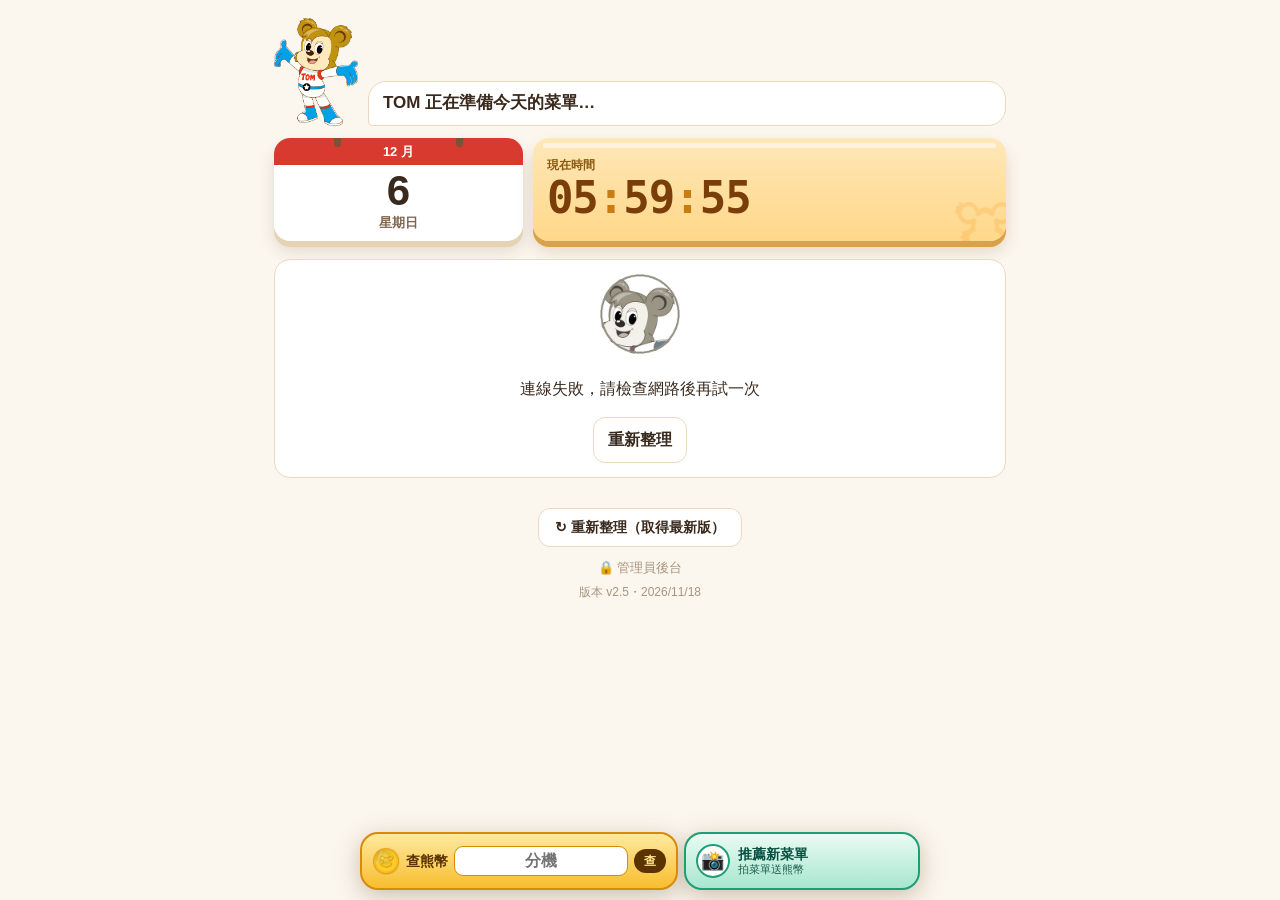
==== index.html @ 6e5956b2 "v2.5 熊幣樂園改版：升級預覽、今日任務卡、等級收藏 Co-Authored-By: Claude Opus 5.5 <noreply@anthropic.com> Claude-Session: " ====
<!DOCTYPE html>
<html lang="zh-Hant">
<head>
<meta charset="utf-8">
<meta name="viewport" content="width=device-width,initial-scale=1">
<title>今日午餐｜一起揪團</title>
<meta property="og:title" content="今日午餐開團囉！一起湊低消">
<meta property="og:description" content="點進來看菜單、點餐，看看今天能不能成團">
<meta property="og:image" content="https://jasonchen122.github.io/lunch-order/og-tom.png">
<meta property="og:image:width" content="1200">
<meta property="og:image:height" content="630">
<meta property="og:type" content="website">
<link rel="icon" href="icon-32.png" sizes="32x32">
<link rel="apple-touch-icon" href="icon-180.png">
<link rel="manifest" href="manifest.json">
<meta name="theme-color" content="#FBF6EE">
<meta name="apple-mobile-web-app-capable" content="yes">
<meta name="apple-mobile-web-app-title" content="今日午餐">
<link rel="stylesheet" href="common.css">
<style>
.hello{display:flex;gap:10px;align-items:flex-end;margin:4px 0 12px}
.hello img{width:84px;flex:none;animation:bob 2.6s ease-in-out infinite;transform-origin:50% 100%}
.hello img.wave{animation:wave 1.6s ease-in-out infinite}
@keyframes bob{50%{transform:translateY(-5px) rotate(-3deg)}}
@keyframes wave{25%{transform:rotate(-6deg)}75%{transform:rotate(6deg)}}
.bub{background:#fff;border:1.5px solid var(--line);border-radius:18px 18px 18px 4px;padding:10px 14px;flex:1;position:relative;animation:fadeup .5s both}
.bub b{display:block;font-size:17px;line-height:1.35}.bub span{font-size:13px;color:var(--sub)}
.dt{display:grid;grid-template-columns:34% minmax(0,1fr);gap:10px;margin:2px 0 18px}
.cal{background:#fff;border-radius:16px;overflow:hidden;box-shadow:0 6px 0 #E6D3B5,0 10px 16px rgba(80,50,0,.14);text-align:center}
.cal .hd{background:#D93A30;color:#fff;font-weight:900;font-size:13px;padding:4px 0;position:relative}
.cal .hd:before,.cal .hd:after{content:"";position:absolute;top:-4px;width:7px;height:13px;border-radius:4px;background:#7A5236}.cal .hd:before{left:24%}.cal .hd:after{right:24%}
.cal .d{font-size:42px;font-weight:900;line-height:1.05;padding-top:4px}.cal .w{font-size:13px;color:var(--sub);font-weight:800;padding-bottom:8px}
.clk{min-width:0;border-radius:16px;background:linear-gradient(180deg,#FFE7B8,#FFD889);box-shadow:0 6px 0 #D9A24A,0 10px 16px rgba(120,70,0,.18);display:flex;flex-direction:column;justify-content:center;padding:8px 14px;position:relative;overflow:hidden}
.clk:before{content:"";position:absolute;left:10px;right:10px;top:5px;height:5px;border-radius:5px;background:rgba(255,255,255,.55)}
.clk .lb{font-size:12px;font-weight:900;color:#8A5A12;display:flex;justify-content:space-between;gap:6px;white-space:nowrap}
.clk .t{font-family:ui-monospace,"SF Mono",Menlo,Consolas,monospace;font-weight:900;color:#7A3E0A;font-size:clamp(30px,9vw,44px);letter-spacing:-1px;white-space:nowrap;line-height:1.1;font-variant-numeric:tabular-nums;position:relative}
.clk .t .c{animation:cblink 1s steps(1) infinite;color:#C97C10}@keyframes cblink{50%{opacity:.25}}
.clk .bear{position:absolute;right:-10px;bottom:-12px;width:62px;opacity:.16}
.k-bento{--c1:var(--b1);--c2:var(--b2);--c3:var(--b3);--c4:var(--b4)}
.k-drink{--c1:var(--d1);--c2:var(--d2);--c3:var(--d3);--c4:var(--d4)}
.k-other{--c1:var(--o1);--c2:var(--o2);--c3:var(--o3);--c4:var(--o4)}
.gcard{display:flex;gap:12px;align-items:center;padding:12px 14px;border:2px solid var(--line);border-radius:var(--r);background:#fff;margin-bottom:10px;cursor:pointer;transition:transform .15s,border-color .2s}
.gcard:active{transform:scale(.98)}
.gcard.sel{border-color:var(--c2);box-shadow:0 0 0 4px var(--c1)}
.gcard .ic{width:46px;height:46px;border-radius:14px;background:var(--c1);display:flex;align-items:center;justify-content:center;font-size:24px;flex:none;overflow:hidden}
.gcard .ic img{width:100%;height:100%;object-fit:cover}
.gcard .t{flex:1}.gcard .t b{display:block;font-size:17px;line-height:1.3}.gcard .t span{font-size:13px;color:var(--sub)}
.gcard .go{font-size:14px;font-weight:800;color:var(--c4);white-space:nowrap}
.mini{height:7px;border-radius:4px;background:#F1E9DC;margin-top:6px;overflow:hidden}.mini i{display:block;height:100%;border-radius:4px;background:var(--c2);transition:width .8s}
.st-badge{font-size:11px;font-weight:800;padding:2px 8px;border-radius:999px;margin-left:4px;vertical-align:2px}
.dhead{background:var(--c1);padding:14px;display:flex;gap:10px;align-items:flex-start}
.dhead .kind{font-weight:800;color:var(--c4);font-size:13px;background:#fff;border-radius:999px;padding:3px 10px;display:inline-block;margin-bottom:4px}
.dhead h2{margin:0;font-size:24px;line-height:1.25;color:var(--c4)}
.dhead p{margin:4px 0 0;font-size:14px;color:var(--c3)}
.dmbtn{background:var(--c2);border-color:var(--c2);color:#fff;white-space:nowrap}
.thumbs{display:flex;gap:8px;overflow-x:auto;padding:12px 14px 0}
.thumbs img{height:86px;border-radius:10px;border:1px solid var(--line);cursor:zoom-in;flex:none}
.nums{display:grid;grid-template-columns:repeat(2,minmax(0,1fr));gap:10px}
.nb{border-radius:14px;padding:10px 12px;background:var(--bg)}
.nb small{font-size:13px;color:var(--sub);font-weight:700}
.nb b{display:block;font-size:28px;line-height:1.2;font-variant-numeric:tabular-nums}
.nb b em{font-style:normal;font-size:14px;color:var(--sub)}
.warn{color:var(--no2);animation:blink 1s infinite}@keyframes blink{50%{opacity:.45}}
.track{position:relative;height:20px;border-radius:10px;background:#F1E9DC;margin:56px 4px 10px}
.track .fill{height:100%;border-radius:10px;background:var(--c2);width:0;transition:width 1s cubic-bezier(.3,1.3,.5,1),background .5s}
.track .run{position:absolute;top:-54px;width:50px;height:50px;transform:translateX(-50%);transition:left 1s cubic-bezier(.3,1.3,.5,1);left:0}
.track .run.hop{animation:hop .4s 3}@keyframes hop{50%{top:-66px}}
.track .goal{position:absolute;right:-8px;top:-34px;font-size:28px;animation:bob 2s infinite}
.track .flag{position:absolute;top:24px;font-size:11px;color:var(--mute);transform:translateX(-50%);font-weight:800}
.say{border-radius:14px;padding:11px 12px;font-weight:800;font-size:16px;text-align:center;background:var(--c1);color:var(--c4);margin-top:22px}
.say.ok{background:var(--ok1);color:var(--ok4)}
.result{text-align:center;padding:16px 12px 6px;border-radius:16px;margin-top:6px;position:relative;overflow:hidden}
.result.ok{background:var(--ok1)}.result.no{background:#F3EFE8}
.result img.big{width:150px;animation:jump 1s ease-in-out infinite}
@keyframes jump{0%,100%{transform:translateY(0)}40%{transform:translateY(-16px) scale(1.04)}}
.result img.sad{width:110px;animation:sway 3s ease-in-out infinite}
@keyframes sway{50%{transform:rotate(-7deg) translateY(4px)}}
.result h3{margin:8px 0 2px;font-size:21px}.result p{margin:0 0 10px;color:var(--sub);font-size:14px}
.pp{display:flex;justify-content:center;gap:8px;flex-wrap:wrap;margin-bottom:10px}
.pp span{background:#fff;border-radius:999px;padding:4px 10px;font-size:13px;font-weight:700}
.linkbtn{display:block;text-align:center;background:var(--c2);color:#fff;border-radius:14px;padding:15px;font-size:19px;font-weight:800;text-decoration:none;margin:12px 0 10px;animation:glow 2s infinite}
@keyframes glow{50%{box-shadow:0 0 0 6px var(--c1)}}
.markbtn{width:100%;font-size:16px;border-color:var(--c2);color:var(--c4)}
.markbtn.on{background:var(--c2);color:#fff}
.sec-t{font-size:16px;font-weight:800;margin:0 0 10px;display:flex;align-items:center;gap:8px}
.cartrow{border:1.5px solid var(--line);border-radius:14px;padding:10px;margin-bottom:8px;animation:fadeup .3s both}
.cr1{display:grid;grid-template-columns:minmax(0,1fr) 96px;gap:8px;margin-bottom:8px}
.cr2{display:grid;grid-template-columns:118px minmax(0,1fr) 36px;gap:8px;align-items:center}
.cr3{display:grid;grid-template-columns:repeat(2,minmax(0,1fr));gap:8px;margin-top:8px}
.cartrow input,.cartrow select{padding:8px 10px;font-size:16px}
.step{display:flex;align-items:center;border:1.5px solid var(--line);border-radius:12px;overflow:hidden;background:#fff;height:40px}
.step button{border:none;border-radius:0;width:38px;height:100%;font-size:20px;padding:0;background:var(--bg)}
.step b{flex:1;text-align:center;font-size:18px}
.rm{border:none;background:var(--no1);color:var(--no2);width:36px;height:36px;padding:0;border-radius:10px}
.proxy{display:flex;align-items:center;gap:8px;font-size:14px;font-weight:700;color:var(--sub);background:var(--bg);border-radius:12px;padding:8px 12px;margin-bottom:12px;cursor:pointer}
.proxy input{width:20px;height:20px;flex:none}.proxy.on{background:var(--info1);color:var(--info4)}
.addrow{width:100%;border:2px dashed var(--c2);color:var(--c4);background:var(--c1);margin:2px 0 10px}
.quick{margin-bottom:10px}.quick span.l{font-size:13px;color:var(--sub);font-weight:700;margin-right:4px}
.total{display:flex;justify-content:space-between;align-items:center;background:var(--c1);color:var(--c4);border-radius:14px;padding:10px 14px;margin-bottom:12px}
.total b{font-size:30px}
.send{width:100%;font-size:19px;padding:15px;border:none;color:#fff;background:var(--c2)}
.closednote{padding:20px 14px;text-align:center;font-weight:700;color:var(--sub)}
.people .chip.me{border-color:var(--c2);background:var(--c1)}
.people .chip.me.on{background:var(--ink);border-color:var(--ink);color:#fff}.people .chip.me.on small{color:#E8DCC8}
.people .chip .pd{color:var(--ok2);font-weight:900}
.pview{background:var(--bg);border-radius:14px;padding:12px 14px;margin-top:6px;animation:fadeup .25s both}
.pview .ln{display:flex;justify-content:space-between;gap:10px;padding:3px 0}
.pview .ln span:first-child{flex:1}
.paybar{display:flex;justify-content:space-between;align-items:center;margin-top:10px;padding:10px 12px;border-radius:12px;font-weight:800}
.paybar.paid{background:var(--ok1);color:var(--ok4)}.paybar.unpaid{background:var(--info1);color:var(--info4)}
.paybar b{font-size:22px}
.stamp{display:inline-block;border:2.5px solid var(--ok2);color:var(--ok2);font-weight:900;border-radius:8px;padding:0 8px;transform:rotate(-8deg);margin-right:8px;animation:stampin .5s cubic-bezier(.3,1.6,.5,1)}
@keyframes stampin{0%{transform:scale(2.2) rotate(-8deg);opacity:0}}
.recap{background:var(--ok1);border-color:#C0DD97}
.recap .l{font-size:13px;color:var(--ok4);font-weight:800}.recap b{display:block;font-size:19px;margin:4px 0}.recap span{font-size:14px;color:#3B6D11}
.vote{display:grid;grid-template-columns:repeat(2,minmax(0,1fr));gap:8px}
.vote div{border:1.5px solid var(--line);border-radius:12px;padding:10px 12px;font-size:15px;font-weight:700;cursor:pointer;background:#fff;position:relative;overflow:hidden}
.vote div i{position:absolute;left:0;top:0;bottom:0;background:var(--b1);transition:width .8s}
.vote div span{position:relative}.vote div.me{border-color:var(--b2)}
.result.bell{background:linear-gradient(160deg,#FFE7B8,#FFF6E6);border:2px solid #F4C778}
.result.bell h3{color:var(--b4)}.result.bell p{color:#8A5A12}
.result img.serve{animation:serve 1.4s ease-in-out infinite;transform-origin:50% 100%}
@keyframes serve{0%,100%{transform:rotate(-3deg)}50%{transform:rotate(3deg) translateY(-8px)}}
.ringb{display:inline-block;animation:ringb .5s ease-in-out infinite alternate}@keyframes ringb{from{transform:rotate(-18deg)}to{transform:rotate(18deg)}}
.eprog{display:flex;align-items:center;gap:10px;margin:6px 4px 10px}.ebar{flex:1;height:14px;border-radius:7px;background:#F1E6D2;overflow:hidden}.ebar i{display:block;height:100%;background:var(--ok2);border-radius:7px;transition:width .6s}
.eprog b{font-size:18px;white-space:nowrap}
.board{display:grid;grid-template-columns:repeat(auto-fill,minmax(88px,1fr));gap:8px}
.tk{border-radius:14px;padding:8px 6px;text-align:center;border:2px solid #F4C778;background:var(--b1);transition:.3s;cursor:pointer}
.tk b{display:block;font-size:20px}.tk b i{font-style:normal;font-size:14px}.tk small{display:block;font-size:12px;color:var(--sub);white-space:nowrap;overflow:hidden;text-overflow:ellipsis}
.tk span{font-size:12px;font-weight:800;color:var(--b4)}
.tk.wait{animation:wiggle 2.4s ease-in-out infinite}@keyframes wiggle{0%,90%,100%{transform:none}93%{transform:rotate(-4deg)}96%{transform:rotate(4deg)}}
.tk.got{border-color:#C0DD97;background:var(--ok1)}.tk.got span{color:var(--ok4)}
.tk.me{box-shadow:0 0 0 3px var(--b2)}.tk.sel{outline:3px solid var(--ink)}
.nudge{margin-top:12px;background:var(--no1);color:var(--no4);border-radius:12px;padding:10px 12px;font-weight:800;font-size:15px}.nudge.ok{background:var(--ok1);color:var(--ok4)}
.mybar{display:flex;gap:10px;align-items:center;background:var(--info1);color:var(--info4);border-radius:14px;padding:10px 12px;font-weight:800;margin-top:12px}.mybar img{width:40px}.mybar.got{background:var(--ok1);color:var(--ok4)}
.people .chip{position:relative}
.people .chip.lv1{border-color:#C98A54;background:#FFF4EA}
.people .chip.lv2{border-color:#9AA5B1;background:linear-gradient(120deg,#F4F6F8,#fff 40%,#E6EAEE)}
.people .chip.lv3{border-color:#E0A10E;background:linear-gradient(120deg,#FFF6D6,#fff 45%,#FFE9A8);animation:lvglow 1.8s ease-in-out infinite}
@keyframes lvglow{0%,100%{box-shadow:0 0 0 2px #FFE38A}50%{box-shadow:0 0 0 2px #FFE38A,0 0 14px rgba(244,180,26,.8)}}
.people .chip.lv4{border:2px solid transparent;background:linear-gradient(#fff,#fff) padding-box,linear-gradient(90deg,#FF5E7E,#FFB020,#4CD964,#2E9BE0,#B36BFF,#FF5E7E) border-box;background-size:auto,300% 100%;animation:rainbow 3s linear infinite}
@keyframes rainbow{to{background-position:0 0,300% 0}}
.people .chip.lv4:before{content:"👑";position:absolute;top:-12px;left:6px;font-size:13px;transform:rotate(-15deg)}
.people .chip.on{background:var(--ink)!important;border-color:var(--ink)!important;color:#fff}
.tk.tlv1{box-shadow:0 0 0 2px #E8B98C}.tk.tlv2{box-shadow:0 0 0 2px #C9D1D9}.tk.tlv3{box-shadow:0 0 0 2px #FFD54A,0 0 10px rgba(244,180,26,.6)}.tk.tlv4{box-shadow:0 0 0 2px #B36BFF,0 0 10px rgba(179,107,255,.5)}
.tk.tlv4 b:after{content:" 👑";font-size:12px}
.coinbar{position:fixed;left:50%;bottom:10px;transform:translateX(-50%);width:min(560px,calc(100% - 20px));display:grid;grid-template-columns:1.25fr 1fr;gap:6px;z-index:40;transition:transform .3s,opacity .3s;filter:drop-shadow(0 6px 12px rgba(80,50,0,.28))}
.coinbar.unk{grid-template-columns:1.35fr 1fr}
.coinbar.unk .cbc input{width:52px;flex:1}
.coinbar.hidebar{transform:translate(-50%,140%);opacity:0}
.cbb{position:relative;display:flex;align-items:center;gap:8px;border-radius:18px;padding:8px 10px;border:2px solid;min-height:58px;line-height:1.2;cursor:pointer;min-width:0}
.cbb b{display:block;font-size:14px;white-space:nowrap;overflow:hidden;text-overflow:ellipsis}.cbb small{display:block;font-size:11px;opacity:.9;white-space:nowrap;overflow:hidden;text-overflow:ellipsis}
.cbb>div{min-width:0}
.cbc{background:linear-gradient(180deg,#FFE9A0,#F7BE2E);border-color:#D98A0A;color:#5A3300}
.cbc .c{width:30px;height:30px;flex:none;animation:cspin 3s linear infinite}@keyframes cspin{50%{transform:rotateY(180deg)}}
.cbc input{flex:1;width:auto;min-width:0;border:1.5px solid #D98A0A;border-radius:9px;padding:4px 6px;font-weight:800;text-align:center;font-size:16px;background:#fff}
.cbc .go{background:#5A3300;color:#FFE38A;border:none;border-radius:999px;padding:5px 10px;font-weight:900;font-size:12px;white-space:nowrap}
.cbr{background:linear-gradient(180deg,#EAFBF4,#A8E6CF);border-color:#1D9E75;color:#085041}
.cbr .ic{width:34px;height:34px;border-radius:50%;flex:none;display:flex;align-items:center;justify-content:center;font-size:19px;background:#fff;box-shadow:inset 0 0 0 2px #1D9E75}
.cbr .ic span{animation:wig 2.6s ease-in-out infinite;display:inline-block}@keyframes wig{0%,84%,100%{transform:none}90%{transform:rotate(-12deg) scale(1.12)}95%{transform:rotate(8deg)}}
.coinbar .lvt{display:inline-block;font-size:10px;font-weight:900;background:#fff;color:#BA7517;border-radius:999px;padding:0 6px;margin-left:3px;vertical-align:1px}
.coinbar .plus{position:absolute;left:14px;top:-32px;background:#fff;border:2px solid #F4C778;border-radius:999px;padding:2px 10px;font-weight:900;color:#BA7517;animation:crise 2.2s ease-in-out forwards}
@keyframes crise{0%{opacity:0;transform:translateY(10px)}20%,75%{opacity:1;transform:none}100%{opacity:0;transform:translateY(-8px)}}
.cpop{position:fixed;left:50%;top:40%;transform:translate(-50%,-50%);background:#fff;border:2px solid #F4C778;border-radius:22px;padding:16px 22px;text-align:center;box-shadow:0 10px 30px rgba(58,42,30,.25);z-index:90;animation:cpop 2.4s ease forwards;pointer-events:none;width:250px}
.cpop img{width:70px;animation:cspin 1s linear infinite}
.cpop .lvup{width:190px;max-width:100%;animation:lvpop .9s cubic-bezier(.3,1.6,.5,1) both;display:block;margin:0 auto 6px}
.cpop.up{width:280px;background:#2A2340;border-color:#6B5BD6}.cpop.up b{color:#FFD54A}.cpop.up span{color:#E9E4FF}
@keyframes lvpop{0%{transform:scale(.2) rotate(-8deg);opacity:0}60%{transform:scale(1.15) rotate(2deg);opacity:1}100%{transform:scale(1) rotate(-2deg)}}
/* 大家最愛／我上次吃什麼 */
.throw{display:flex;gap:10px;padding:12px 14px 0;align-items:stretch}
.throw .thumbs{padding:0;flex:0 1 auto;max-width:42%}
.fav{flex:1;background:linear-gradient(160deg,#FFF6D6,#FFE7B8);border:2px solid #F4C778;border-radius:14px;padding:7px 9px 0;cursor:pointer;display:flex;flex-direction:column;min-height:86px}
.fav .t{font-size:12px;font-weight:900;color:#8A5A12;display:flex;justify-content:space-between}
.pod{display:flex;align-items:flex-end;gap:5px;margin-top:auto}
.pd{flex:1;text-align:center;min-width:0}
.pd .nm{font-size:12px;font-weight:800;line-height:1.2;overflow:hidden;display:-webkit-box;-webkit-line-clamp:2;-webkit-box-orient:vertical;margin-bottom:2px;word-break:break-all}
.pd .bl{border-radius:8px 8px 0 0;color:#fff;font-weight:900;font-size:13px;display:flex;align-items:center;justify-content:center;flex-direction:column;line-height:1.05}
.pd .bl small{font-size:10px;font-weight:700;opacity:.95}
.pd.g1 .bl{height:40px;background:linear-gradient(180deg,#FFD54A,#E0A10E)}.pd.g2 .bl{height:30px;background:linear-gradient(180deg,#D7DEE5,#9AA5B1)}.pd.g3 .bl{height:22px;background:linear-gradient(180deg,#E8B98C,#C98A54)}
.pd.g1 .nm:before{content:"👑 ";}
.fav.new{background:linear-gradient(160deg,#EAFBF4,#C9F0DF);border-color:#9FE1CB;flex-direction:row;align-items:center;gap:8px;padding:8px 10px;cursor:default}
.fav.new img{width:44px;flex:none}.fav.new b{display:block;color:#085041;font-size:14px}.fav.new span{font-size:12px;color:#0F6E56}
.lastbtn{margin-left:auto;background:linear-gradient(180deg,#FFF1DA,#FFD889);border:2px solid #D9A24A;color:#633806;border-radius:999px;padding:5px 11px;font-size:13px;font-weight:800;box-shadow:0 3px 0 #D9A24A;white-space:nowrap}
.lastbtn:active{transform:translateY(2px);box-shadow:0 1px 0 #D9A24A}
.hh{display:flex;gap:10px;align-items:center;margin-bottom:10px}.hh img{width:52px;flex:none}.hh b{font-size:18px;display:block}.hh span{font-size:12px;color:var(--sub)}
.visit{background:#fff;border:1.5px solid var(--line);border-radius:14px;padding:10px 12px;margin-bottom:8px}
.visit .d{font-size:12px;color:var(--sub);display:flex;justify-content:space-between}
.visit .l{display:flex;justify-content:space-between;gap:8px;padding:2px 0}
.again{width:100%;margin-top:6px;background:#1D9E75;border:0;color:#fff;border-radius:12px;padding:9px;font-weight:800}
.rk{display:flex;align-items:center;gap:10px;background:#fff;border:1.5px solid var(--line);border-radius:14px;padding:8px 10px;margin-bottom:6px}
.rk .n{width:30px;height:30px;border-radius:50%;display:flex;align-items:center;justify-content:center;font-weight:900;color:#fff;flex:none}
.rk .x{flex:1;min-width:0}.rk .x b{display:block}.rk .x span{font-size:12px;color:var(--sub)}
.rk .bar{height:6px;border-radius:3px;background:#F1E6D2;margin-top:3px;overflow:hidden}.rk .bar i{display:block;height:100%;background:#EF9F27}
.hint{font-size:12px;color:var(--sub);text-align:center;margin:6px 0}
.addb{background:#fff;border:1.5px solid var(--line);border-radius:12px;padding:7px 10px;font-weight:800;white-space:nowrap}
.askin{width:100%;font-size:22px;text-align:center;letter-spacing:4px}.cpop b{display:block;font-size:22px;color:#BA7517}.cpop span{font-size:13px;color:var(--sub)}
@keyframes cpop{0%{opacity:0;transform:translate(-50%,-40%) scale(.7)}12%{opacity:1;transform:translate(-50%,-50%) scale(1.06)}20%{transform:translate(-50%,-50%) scale(1)}80%{opacity:1}100%{opacity:0;transform:translate(-50%,-62%)}}
.csheet-bg{position:fixed;inset:0;background:rgba(30,22,15,.45);z-index:80;opacity:0;pointer-events:none;transition:opacity .3s}
.csheet-bg.open{opacity:1;pointer-events:auto}
.csheet{position:fixed;left:50%;bottom:0;transform:translate(-50%,105%);width:min(560px,100%);max-height:88vh;overflow-y:auto;background:var(--bg);border-radius:24px 24px 0 0;z-index:81;padding:14px 14px 24px;transition:transform .38s cubic-bezier(.3,1.2,.5,1)}
.csheet.open{transform:translate(-50%,0)}
.cs-head{text-align:center;position:relative}.cs-head .big{width:96px;animation:cspin 3s linear infinite;filter:drop-shadow(0 6px 6px rgba(120,70,0,.25))}
.cs-head h3{margin:4px 0 0;font-size:22px;color:#633806}
.cs-x{position:absolute;right:0;top:0;border:none;background:#fff;border-radius:50%;width:36px;height:36px;padding:0;font-size:16px}
.cs-card{background:#fff;border:1.5px solid var(--line);border-radius:16px;padding:12px 14px;margin-top:10px}
.cs-bal{display:flex;align-items:center;gap:8px;font-size:32px;font-weight:900;color:#633806}.cs-bal img{width:38px}
.cs-lv{height:12px;border-radius:6px;background:#F1E6D2;overflow:hidden;margin:6px 0 4px}.cs-lv i{display:block;height:100%;background:linear-gradient(90deg,#FFD54A,#F4A91A);transition:width .8s}
.cs-week{display:flex;gap:6px;margin-top:8px}.cs-week div{flex:1;text-align:center;font-size:12px;color:var(--sub)}
.cs-week span{display:block;width:28px;height:28px;margin:0 auto 2px;border-radius:50%;background:#F1E6D2}.cs-week span.on{background:url(img/coin-64.png) center/cover}
.cs-bd{display:grid;grid-template-columns:repeat(2,minmax(0,1fr));gap:4px 10px;font-size:13px;color:var(--sub);margin-top:8px}.cs-bd b{color:var(--ink)}
.cs-tabs{display:flex;gap:6px;margin-bottom:10px}.cs-tabs button{flex:1}.cs-tabs button.on{background:var(--ink);color:#fff;border-color:var(--ink)}
.gold{background:linear-gradient(180deg,#FFD54A,#F4A91A)!important;border-color:#D98A0A!important;color:#5A3300!important}
.machine{width:210px;height:250px;margin:4px auto 8px;position:relative}
.dome{position:absolute;left:15px;top:0;width:180px;height:150px;border-radius:90px 90px 20px 20px;background:radial-gradient(circle at 35% 30%,#fff 0,#E8F6FF 40%,#CBE8FA 100%);border:4px solid #2E9BE0;overflow:hidden}
.dome i{position:absolute;width:34px;height:34px;border-radius:50%;border:2px solid rgba(0,0,0,.08)}
.mbase{position:absolute;left:5px;top:140px;width:200px;height:105px;border-radius:16px;background:#D93A30;border:4px solid #A82820;display:flex;align-items:center;justify-content:center}
.knob{width:54px;height:54px;border-radius:50%;background:#FFD54A;border:4px solid #C98A0A;position:relative;transition:transform .8s}
.knob:after{content:"";position:absolute;left:50%;top:6px;width:8px;height:34px;margin-left:-4px;border-radius:4px;background:#C98A0A}
.mslot{position:absolute;right:16px;bottom:12px;width:44px;height:34px;border-radius:8px;background:#7A1A14}
.shake .dome i{animation:jiggle .2s 5}@keyframes jiggle{50%{transform:translate(3px,-4px) rotate(20deg)}}
.cap{position:absolute;right:14px;top:186px;width:46px;height:46px;border-radius:50%;border:2px solid #E0607A;opacity:0}
.cap.drop{animation:capdrop .9s cubic-bezier(.3,1.5,.5,1) forwards}@keyframes capdrop{0%{opacity:1;transform:translateY(-40px) scale(.5)}100%{opacity:1;transform:none}}
.fortune{background:var(--b1);border:2px dashed var(--b2);border-radius:16px;padding:14px;margin-top:8px;animation:fadeup .4s both;text-align:center}
.fortune b{display:block;font-size:13px;color:#BA7517}.fortune p{margin:4px 0 0;font-size:17px;font-weight:800;color:#633806}
.fortune small{display:block;margin-top:8px;color:var(--sub);font-size:13px}
.whack{display:grid;grid-template-columns:repeat(3,minmax(0,1fr));gap:10px;margin:8px 0}
.hole{aspect-ratio:1;border-radius:50%;background:radial-gradient(ellipse at 50% 80%,#5A3A22 0,#7A5236 55%,#E8D6BC 56%);position:relative;overflow:hidden;cursor:pointer}
.hole img{position:absolute;left:12%;width:76%;bottom:-80%;transition:bottom .15s}
.hole.up img{bottom:6%}.hole.hit img{filter:saturate(.2) brightness(1.2);transform:rotate(-15deg)}
.hole .pt{position:absolute;left:50%;top:10%;transform:translateX(-50%);font-weight:900;color:#D93A30;pointer-events:none;animation:fadeup .5s both}
.hud{display:flex;justify-content:space-between;font-weight:900;font-size:18px}
.cs-head2{display:flex;align-items:center;gap:8px;position:relative}.cs-head2 img{width:34px;animation:cspin 3s linear infinite}.cs-head2 b{font-size:21px;color:#633806;flex:1}.cs-head2 .cs-x{position:static}
.cs-me{text-align:center;background:linear-gradient(180deg,#FFF6D6,#fff)}.cs-me .lvn{font-weight:900;color:#8A5A12}
.cs-me>.chip{font-size:20px;padding:9px 20px;margin:8px 0 4px}
.bal2{display:flex;align-items:center;justify-content:center;gap:6px;font-size:13px;color:var(--sub)}.bal2 b{font-size:30px;color:var(--ink)}.bal2 img{width:30px}
.nextlv{display:grid;grid-template-columns:1fr auto 1fr;gap:6px;align-items:center;text-align:center;margin-top:10px}
.nextlv .box{background:var(--bg);border-radius:14px;padding:10px 4px}.nextlv .box[data-pv]{cursor:pointer}
.nextlv small{display:block;font-size:11px;color:var(--sub);margin-bottom:6px}.nextlv .chip{font-size:14px;padding:5px 11px}
.nextlv .arr{font-size:22px;color:#E0A10E;animation:nudge 1s ease-in-out infinite}@keyframes nudge{50%{transform:translateX(4px)}}
.bar2{height:14px;border-radius:7px;background:#F1E6D2;margin:12px 0 4px;position:relative}.bar2 i{display:block;height:100%;border-radius:7px;background:linear-gradient(90deg,#FFD54A,#E0A10E)}
.bar2 img{position:absolute;top:50%;width:26px;transform:translate(-50%,-50%)}
.bt{font-size:13px;color:var(--sub);text-align:center}.bt b{color:#B07A00}
.ct2{font-weight:900;font-size:15px;margin-bottom:8px;display:flex;align-items:center;gap:6px}.ct2 small{margin-left:auto;font-weight:700;color:var(--sub);font-size:12px}
.tasks{display:grid;grid-template-columns:1fr 1fr;gap:8px}
.tk2{border:1.5px solid var(--line);border-radius:14px;padding:9px 10px;position:relative;background:#fff;cursor:pointer}
.tk2 .ic{font-size:24px;line-height:1}.tk2 b{display:block;font-size:13px;margin-top:4px;line-height:1.3}
.tk2 .pl{position:absolute;right:8px;top:8px;background:#FFD54A;color:#5A3A00;font-weight:900;font-size:12px;border-radius:999px;padding:1px 7px}
.tk2 .st{font-size:11px;font-weight:800;margin-top:4px;color:#B07A00}
.tk2.done{background:#EAF7EF;border-color:#9FD9B8;cursor:default}.tk2.done .st{color:#1D7A55}.tk2.done .pl{background:#1D9E75;color:#fff}
.tk2.wide{grid-column:1/-1;display:flex;gap:10px;align-items:center;cursor:default}.tk2.wide b{margin:0}
.dots{display:flex;gap:4px;margin-top:4px}.dots i{width:16px;height:16px;border-radius:50%;background:#F1E6D2;font-style:normal;font-size:9px;display:flex;align-items:center;justify-content:center;color:var(--sub)}.dots i.on{background:#E0A10E;color:#fff}
.ladder{display:flex;gap:8px;overflow-x:auto;padding:14px 2px 6px;scroll-snap-type:x mandatory}
.lvc{flex:0 0 132px;scroll-snap-align:start;border:1.5px solid var(--line);border-radius:14px;padding:16px 8px 10px;text-align:center;position:relative;background:#fff;cursor:pointer}
.lvc .chip{font-size:13px;padding:4px 10px;margin:0}.lvc b{display:block;font-size:13px;margin-top:8px}.lvc span{font-size:11px;color:var(--sub)}
.lvc.cur{border:2px solid #E0A10E;background:#FFFBEE}.lvc.cur:after{content:"現在";position:absolute;top:-9px;left:50%;transform:translateX(-50%);background:#E0A10E;color:#fff;font-size:11px;font-weight:900;border-radius:999px;padding:1px 8px}
.lvc.lock .chip{filter:grayscale(.85) opacity(.55)}.lvc .lk{position:absolute;right:6px;top:6px;font-size:14px}
.lvc .need{display:inline-block;margin-top:4px;background:#3A2A1E;color:#FFD54A!important;font-size:11px;font-weight:900;border-radius:999px;padding:1px 8px}
.lvprev{position:fixed;inset:0;background:rgba(42,35,64,.94);z-index:95;display:none;align-items:center;justify-content:center;text-align:center;padding:20px;color:#fff}
.lvprev.show{display:flex}.lvprev img{width:210px;max-width:80%;animation:lvpop .9s cubic-bezier(.3,1.6,.5,1) both;display:block;margin:0 auto}
.lvprev .chip{font-size:22px;padding:10px 22px;margin:18px 0 8px;color:var(--ink)}.lvprev b{display:block;font-size:20px;color:#FFD54A}.lvprev p{margin:4px 0;color:#E9E4FF;font-size:14px}
.lvprev button{margin-top:14px;padding:8px 30px;color:var(--ink);background:#fff;border-radius:12px;font-weight:800}
.cbb small .nx{color:#8A5A12;font-weight:800}
.lvlist{font-size:13px;color:var(--sub);margin-top:8px}.lvlist div{display:flex;justify-content:space-between;padding:3px 0;border-top:1px dashed var(--line)}.lvlist div.cur{color:#633806;font-weight:800}
.rs-h{display:flex;gap:10px;align-items:center;margin-bottom:10px}.rs-h img{width:56px}.rs-h b{font-size:19px;display:block;color:#085041}.rs-h span{font-size:13px;color:var(--sub)}
.rs-x{margin-left:auto;align-self:flex-start;border:none;background:#fff;border-radius:50%;width:36px;height:36px;padding:0;font-size:16px}
.rs-rw{background:var(--b1);border-radius:12px;padding:8px 10px;font-size:13px;color:var(--b4);margin-bottom:12px;display:flex;gap:8px;align-items:center}.rs-rw img{width:26px}
.rs-f{margin-bottom:10px}.rs-f .req{color:#D93A30}
.rs-cam{display:grid;grid-template-columns:1fr 1fr;gap:8px;margin-bottom:8px}
.rs-cam label{margin:0;display:flex;flex-direction:column;align-items:center;justify-content:center;gap:2px;border:2px dashed #1D9E75;background:#EAFBF4;color:#085041;border-radius:14px;padding:12px 6px;font-size:15px;cursor:pointer}
.rs-cam label .e{font-size:28px}.rs-cam input{display:none}
.rs-th{display:flex;gap:8px;flex-wrap:wrap;margin-bottom:6px}.rs-th div{position:relative}.rs-th img{width:76px;height:76px;object-fit:cover;border-radius:10px;border:1px solid var(--line)}
.rs-th button{position:absolute;top:-6px;right:-6px;width:24px;height:24px;padding:0;border-radius:50%;background:var(--no2);color:#fff;border:none;font-size:12px}
.rs-err{color:var(--no2);font-size:13px;margin:2px 0 8px;display:none}
.rs-send{width:100%;background:#1D9E75;border-color:#1D9E75;color:#fff;font-size:18px;padding:14px}
.rs-done{text-align:center;padding:10px 0 4px}.rs-done img{width:120px;animation:jump 1s ease-in-out infinite}.rs-done h3{margin:8px 0 4px;color:#085041}.rs-done p{margin:0 0 14px;color:var(--sub)}
.foot{text-align:center;padding:16px 0 8px}
.foot a{color:var(--mute);font-size:13px;text-decoration:none}
.foot div{color:var(--mute);font-size:12px;margin-top:4px}
.bearwm{position:absolute;right:-20px;bottom:-26px;width:120px;opacity:.12;pointer-events:none}
.tour{position:fixed;right:12px;top:12px;z-index:60;background:#fff;border:2px solid var(--b2);border-radius:18px;box-shadow:0 6px 20px rgba(58,42,30,.18);width:250px;overflow:hidden;animation:fadeup .4s both}
.tour .th{display:flex;align-items:center;gap:8px;padding:8px 10px;background:var(--b1);font-weight:800;color:var(--b4);cursor:pointer}
.tour .th img{width:30px}
.tour .tb{padding:8px;display:grid;gap:6px}
.tour .tb button{font-size:14px;padding:9px 10px;text-align:left}
.tour.min .tb{display:none}
.tour small{display:block;color:var(--sub);font-size:12px;padding:0 4px 4px}
</style>
</head>
<body>
<div class="wrap">
  <div id="demoBar" class="demo hide">試用版：資料只存在你這台裝置，可以放心亂按。<a href="admin.html">前往管理員後台 →</a></div>
  <div class="hello"><img id="mascot" src="img/tom_full.png" alt="TOM"><div class="bub" id="bub"><b>TOM 正在準備今天的菜單…</b></div></div>
  <div class="dt"><div class="cal"><div class="hd" id="calM">--</div><div class="d" id="calD">--</div><div class="w" id="calW">--</div></div>
    <div class="clk"><div class="lb"><span>現在時間</span><span id="clkDl"></span></div><div class="t" id="clock">--:--:--</div><img class="bear" src="img/logo_frame.png" alt=""></div></div>
  <div id="cards"><div class="loading"><img src="img/logo_frame.png" alt="">讀取中…</div></div>
  <div id="detail"></div>
  <div id="after"></div>
  <div class="foot"><button class="refbtn" id="refBtn">↻ 重新整理（取得最新版）</button><br><a href="admin.html">🔒 管理員後台</a><div id="ver"></div></div>
</div>
<div class="viewer hide" id="viewer"><div class="vbar"><b id="vTitle"></b><button id="vZoom">🔍 放大</button><button class="close" id="vClose">縮小 ✕</button></div><div class="vbody" id="vBody"></div></div>
<div class="coinbar hide" id="coinbar"></div>
<div class="csheet-bg" id="csBg"></div>
<div class="csheet-bg" id="rsBg"></div>
<div class="csheet" id="rs"></div>
<div class="csheet" id="cs"></div>
<div class="csheet-bg" id="hsBg"></div>
<div class="csheet" id="hs"></div>
<div class="toast" id="toast"></div>

<script src="version.js"></script>
<script src="config.js"></script>
<script src="seed.js"></script>
<script src="core.js"></script>
<script src="api.js"></script>
<script>
(function(){
var $=function(id){return document.getElementById(id)};
var WEEK='日一二三四五六', KIND={bento:'🍱 便當',drink:'🧋 飲料',other:'✨ 揪團'};
var MAS={bento:{head:'img/tom_head.png',big:'img/tom_full.png',sad:'img/tom_head_gray.png',name:'TOM'},
 drink:{head:'img/joy_head.png',big:'img/joy.png',sad:'img/joy_head_gray.png',name:'JOY'},
 other:{head:'img/tom_head.png',big:'img/tom_wave.png',sad:'img/tom_head_gray.png',name:'TOM'}};
var QUICK={bento:[['燙青菜',''],['貢丸湯',''],['滷蛋',''],['白飯',''],['加大','']],drink:[],other:[]};
var SUGAR=['','正常','少糖','半糖','微糖','無糖'],ICE=['','正常冰','少冰','微冰','去冰','溫','熱'];
var proxy=false, px={ext:'',name:''};
var H=null, sel=null, offset=0, busy=false, cart=[], cartFor='', editMode=false, viewExt='', lastPct={}, celebrated={}, me={};
try{me=JSON.parse(localStorage.getItem('lunchMe')||'{}')}catch(e){}
if(LunchAPI.demo) $('demoBar').classList.remove('hide');
var V=(window.LUNCH_VERSIONS||[])[0]; if(V) $('ver').textContent='版本 v'+V.v+'・'+V.date.replace(/-/g,'/');

function money(n){return '$'+Math.round(n||0).toLocaleString()}
function esc(s){return String(s==null?'':s).replace(/[&<>"]/g,function(c){return {'&':'&amp;','<':'&lt;','>':'&gt;','"':'&quot;'}[c]})}
function pad(n){return (n<10?'0':'')+n}
function toast(t,e){var x=$('toast');x.innerHTML=(e?'':'<img src="img/tom_head.png" alt="">')+'<span>'+esc(t)+'</span>';x.className='toast show'+(e?' err':'');clearTimeout(x._t);x._t=setTimeout(function(){x.className='toast'},2800)}
function nowMs(){return Date.now()+offset}
function ms(dt){return Date.parse(dt+':00+08:00')}
function fmtDT(dt){var d=new Date(ms(dt)+8*3600e3);var today=new Date(nowMs()+8*3600e3);var same=d.toISOString().slice(0,10)===today.toISOString().slice(0,10);
  return (same?'今天 ':(d.getUTCMonth()+1)+'/'+d.getUTCDate()+'（'+WEEK[d.getUTCDay()]+'）')+pad(d.getUTCHours())+':'+pad(d.getUTCMinutes())}
function left(t){var l=Math.max(0,t),d=Math.floor(l/864e5),h=Math.floor(l%864e5/36e5),m=Math.floor(l%36e5/6e4),s=Math.floor(l%6e4/1e3);
  return d?d+' 天 '+h+' 小時':(h?h+':':'')+pad(m)+':'+pad(s)}
function saveMe(){try{localStorage.setItem('lunchMe',JSON.stringify(me))}catch(e){}}
var LUNCH_AT=(window.LUNCH_CONFIG&&window.LUNCH_CONFIG.lunchTime)||'12:30';
var EAT_LINES=['辛苦一個早上了，便當在等你！','肚子咕嚕叫是正常的，快來領便當','工作先放一邊，吃飽才有力氣拚下午','便當熱騰騰，晚來就變溫溫的喔','TOM 已經先聞到香味了，快來！','今天的午餐，是早上努力的獎勵'];
var eatIdx=0, allDone={};
function nowHM(){var t=new Date(nowMs()+8*3600e3);return pad(t.getUTCHours())+':'+pad(t.getUTCMinutes())}
function eating(g){if(!g||g.kind!=='bento'||g.mode==='link'||g.state!=='closed'||!g.success)return false;try{if(LunchAPI.demo&&sessionStorage.getItem('tourEat'))return true}catch(e){}
  return g.closeAt.slice(0,10)!==H.now.date||nowHM()>=LUNCH_AT}
function LV(e){return ' lv'+((H&&H.levels&&H.levels[e])||0)}
function isActive(g){return g.state==='open'||g.state==='closed'}
function dayLabel(dt){var d=dt.slice(0,10);if(d===H.now.date)return '今天';if(d===LunchCore.addDays(H.now.date,1))return '明天';var x=new Date(d+'T00:00:00Z');return (x.getUTCMonth()+1)+'/'+x.getUTCDate()+'（'+WEEK[x.getUTCDay()]+'）'}
function pct(g){return g.min?Math.min(100,Math.round(g.total.amount/g.min*100)):100}

// ---------- 時鐘 ----------
function tick(){
  var t=new Date(nowMs()+8*3600e3);
  $('clock').innerHTML=pad(t.getUTCHours())+'<span class="c">:</span>'+pad(t.getUTCMinutes())+'<span class="c">:</span>'+pad(t.getUTCSeconds());
  $('calM').textContent=(t.getUTCMonth()+1)+' 月';$('calD').textContent=t.getUTCDate();$('calW').textContent='星期'+WEEK[t.getUTCDay()];
  var nb=H&&H.groups.filter(function(g){return g.state==='open'&&g.mode!=='link'})[0];$('clkDl').textContent=nb?'⏰ '+nb.endAt.slice(11,16)+' 結單':'';
  if(!H) return;
  var need=false;
  H.groups.forEach(function(g){
    var tgt=g.state==='upcoming'?g.startAt:g.state==='open'?g.endAt:null; if(!tgt) return;
    var l=ms(tgt)-nowMs(); if(l<=0){need=true;return}
    [].forEach.call(document.querySelectorAll('[data-cd="'+g.id+'"]'),function(el){el.textContent=left(l);el.classList.toggle('warn',g.state==='open'&&l<10*6e4)});
  });
  if(need&&!busy) load();
}
setInterval(tick,1000);
setInterval(function(){var e=document.getElementById('eatSay');if(e&&e.textContent.indexOf('祝大家')<0){eatIdx++;e.textContent=EAT_LINES[eatIdx%EAT_LINES.length]}},4500);

// ---------- 招呼 ----------
function greet(){
  var hr=new Date(nowMs()+8*3600e3).getUTCHours();try{if(LunchAPI.demo&&sessionStorage.getItem('tourEnd'))hr=15}catch(e){}
  var hi=hr<11?'早安！':hr<14?'午安！':'下午好！';
  var b=H.groups.filter(function(g){return g.kind==='bento'&&(g.state==='open'||g.state==='closed')})[0];
  var img='img/tom_full.png',cls='',t,s;
  if(b&&b.state==='open'){var l=ms(b.endAt)-nowMs();
    t=l<15*6e4?'最後 '+Math.ceil(l/6e4)+' 分鐘！快上車':hi+'今天 TOM 想吃'+b.title;
    s=b.total.people?'已經有 '+b.total.people+' 位同事上車了'+(b.min&&b.total.amount<b.min?'，還差 '+money(b.min-b.total.amount):'，已經成團囉'):'還沒有人點，當今天第一個勇者吧';}
  else if(b&&eating(b)){var n2=b.people.length,g2=b.people.filter(function(x){return x.picked}).length;t=g2===n2?'全員領取完畢，用餐愉快！':'開飯囉！便當到了 🍱';s=g2===n2?'吃飽飽，下午繼續加油':'辛苦一個早上了，已領 '+g2+' / '+n2+'，快來櫃檯領便當';}
  else if(b){t=b.success?'成團啦！便當在路上 🎉':'差一點點，這次沒成團';s=b.success?'記得到櫃檯領餐、付款':'今天各自填飽肚子，TOM 明天再陪你揪';if(!b.success)img='img/tom_head_gray.png';}
  else if(H.groups.some(isActive)){t=hi+'今天有揪團喔';s='看看下面有什麼好吃的';}
  else if(hr>=14||(H.recap&&H.recap.last&&H.recap.last.date===H.now.date)){var nb=H.groups.filter(function(g){return g.kind==='bento'})[0];t='今天吃得開心嗎？明天見！';s=nb?dayLabel(nb.endAt)+'吃'+nb.title+'，已經可以先看菜單囉':'午餐已收攤，TOM 去休息了';img='img/tom_wave.png';cls='wave';}
  else if(H.groups.length){var nb2=H.groups[0];t=hi+'今天還沒開團';s=dayLabel(nb2.startAt)+'有「'+nb2.title+'」，先看看菜單吧';img='img/tom_wave.png';cls='wave';}
  else{t=hi+'今天還沒開團';s='先投票告訴管理員你想吃什麼吧';img='img/tom_wave.png';cls='wave';}
  var m=$('mascot');if(m.getAttribute('src')!==img)m.src=img;m.className=cls;m.style.width=img.indexOf('head')>0?'64px':'';
  $('bub').innerHTML='<b>'+esc(t)+'</b><span>'+esc(s)+'</span>';
}

// ---------- 卡片 ----------
function stateTxt(g){
  if(g.state==='upcoming') return (g.kind==='other'?fmtDT(g.startAt)+' 開始':dayLabel(g.endAt)+' '+g.endAt.slice(11,16)+' 結單')+(g.min?'・低消 '+money(g.min):'');
  if(g.state==='open') return (g.mode==='link'?'線上點餐・':'')+fmtDT(g.endAt)+' 結單・剩 <span data-cd="'+g.id+'"></span>';
  if(g.mode==='link') return '已截止・'+g.marks.length+' 人點好';
  return '已結單・'+(g.success?'成團 🎉':'沒成團');
}
function drawCards(){
  if(!H.groups.length){$('cards').innerHTML='';return}
  var act=H.groups.filter(isActive), up=H.groups.filter(function(g){return !isActive(g)});
  var upT=up.length&&up.every(function(g){return dayLabel(g.startAt)==='明天'})?'明天的揪團・先看看菜單':'接下來的揪團';
  function cardHTML(g,i){
    var ic=g.images&&g.images.length?'<img src="'+esc(g.images[0])+'" alt="">':(g.emoji||(g.kind==='bento'?'🍱':g.kind==='drink'?'🧋':'✨'));
    var bar=(g.mode==='link'||!g.min||g.state==='upcoming')?'':'<div class="mini"><i style="width:'+pct(g)+'%"></i></div>';
    var sub=g.state==='upcoming'?esc(g.desc||'時間到就可以點囉'):g.mode==='link'?g.marks.length+' 人點好':money(g.total.amount)+(g.min?' / '+money(g.min):'')+'・'+g.total.people+' 人';
    var go=g.state==='upcoming'?'看菜單 ›':g.state==='open'?(g.mode==='link'?'前往 ↗':'點餐 ›'):'看結果 ›';
    return '<div class="gcard fadeup k-'+g.kind+(sel===g.id?' sel':'')+'" data-g="'+g.id+'" style="animation-delay:'+(i*.06)+'s"><div class="ic">'+ic+'</div><div class="t"><b>'+esc(g.title)+'</b><span>'+stateTxt(g)+'</span><br><span>'+sub+'</span>'+bar+'</div><span class="go">'+go+'</span></div>';
  }
  $('cards').innerHTML=(act.length?'<div class="sec-t">今天的揪團</div>'+act.map(cardHTML).join(''):'')+
    (up.length?'<div class="sec-t"'+(act.length?' style="margin-top:18px"':'')+'>'+upT+'</div>'+up.map(function(g,i){return cardHTML(g,i+act.length)}).join(''):'');
}
$('cards').onclick=function(e){var c=e.target.closest('[data-g]');if(!c)return;if(sel!==c.dataset.g){sel=c.dataset.g;viewExt='';drawCards();drawDetail(true)}
  setTimeout(function(){$('detail').scrollIntoView({behavior:'smooth',block:'start'})},60)};

// ---------- 明細 ----------
function G(){return H&&H.groups.filter(function(g){return g.id===sel})[0]}
function drawDetail(newSel){
  var g=G(); if(!g){$('detail').innerHTML='';return}
  var k=g.kind, m=MAS[k];
  if(newSel||cartFor!==g.id){cart=[];editMode=false;cartFor=g.id;if(g.state==='open'&&g.mode!=='link')cart=[blank()]}
  var th=(g.images||[]).map(function(u,i){return '<img src="'+esc(u)+'" data-i="'+i+'" alt="DM">'}).join('');
  var desc=[g.desc,g.shopNote].filter(Boolean).join('・');
  var h='<div class="card k-'+k+' fadeup" id="dcard"><img class="bearwm" src="img/logo_frame.png" alt="">'+
    '<div class="dhead"><div style="flex:1"><span class="kind">'+(g.emoji||KIND[k].split(' ')[0])+' '+KIND[k].split(' ')[1]+(g.mode==='link'?'・線上點餐':'')+'</span><h2>'+esc(g.title)+'</h2>'+(desc?'<p>'+esc(desc)+'</p>':'')+'</div>'+
    (th?'<button class="dmbtn" id="dmBtn">🔍 看 DM</button>':'')+'</div>'+(th||favHtml(g)?'<div class="throw">'+(th?'<div class="thumbs" id="thumbs">'+th+'</div>':'')+favHtml(g)+'</div>':'')+'<div class="pad" id="dash"></div></div>';
  if(g.mode!=='link') h+='<div class="card k-'+k+'" id="cartCard"></div>';
  h+='<div class="card k-'+k+' pad people" id="peopleCard"></div>';
  $('detail').innerHTML=h;
  drawDash(); if(g.mode!=='link') drawCart(); drawPeople();
  if(th){$('dmBtn').onclick=function(){openDM(g,0)};$('thumbs').onclick=function(e){var im=e.target.closest('img');if(im)openDM(g,+im.dataset.i)}}
  if($('favBox'))$('favBox').onclick=openFav;
}
function favHtml(g){
  var f=g.fav;if(!f)return '';
  if(!f.top.length)return g.kind==='bento'?'<div class="fav new"><img src="img/joy_head.png" alt=""><div><b>新店開張！</b><span>還沒有人點過，當第一個開箱的人吧</span></div></div>':'';
  var t=f.top,ord=t.length>=3?[1,0,2]:t.length===2?[1,0]:[0];
  return '<div class="fav" id="favBox" role="button"><div class="t"><span>🏆 大家最愛</span><span>看全部 ›</span></div><div class="pod">'+
    ord.map(function(i){return '<div class="pd g'+(i+1)+'"><div class="nm">'+esc(t[i].item)+'</div><div class="bl">'+(i+1)+'<small>'+t[i].qty+' 份</small></div></div>'}).join('')+'</div></div>';
}
// ---------- 大家最愛／我上次吃什麼 ----------
function openHS(h){$('hs').innerHTML=h;$('hs').classList.add('open');$('hsBg').classList.add('open');document.body.style.overflow='hidden'}
document.getElementById('hsBg').onclick=function(){closeHS()};
function closeHS(){$('hs').classList.remove('open');$('hsBg').classList.remove('open');document.body.style.overflow=''}
function addToCart(list){var g=G();if(!g||g.state!=='open'){toast('現在不能點餐喔',1);return false}
  cart=cart.filter(function(c){return c.item&&c.item.trim()});
  list.forEach(function(x){cart.push({item:x.item,qty:x.qty||1,price:x.price?String(x.price):'',sugar:x.sugar||'',ice:x.ice||'',note:x.note||''})});
  if(!cart.length)cart=[blank()];drawCart();return true}
function openFav(){var g=G();if(!g||!g.fav||!g.fav.top.length)return;var t=g.fav.top,mx=t[0].qty||1,cols=['#E0A10E','#9AA5B1','#C98A54','#C9B89E','#C9B89E'];
  openHS('<div class="hh"><img src="img/tom_head.png" alt=""><div><b>'+esc(g.title)+'・大家最愛</b><span>以前開過 '+g.fav.times+' 次團的統計</span></div></div>'+
    t.map(function(r,i){return '<div class="rk"><span class="n" style="background:'+cols[i]+'">'+(i+1)+'</span><div class="x"><b>'+esc(r.item)+'</b><span>'+(r.price?money(r.price)+'・':'')+r.qty+' 份・'+r.people+' 位同事點過</span><div class="bar"><i style="width:'+Math.round(r.qty/mx*100)+'%"></i></div></div>'+(g.state==='open'?'<button class="addb" data-a="'+i+'">＋加入</button>':'')+'</div>'}).join('')+
    '<div class="hint">第一次點不知道吃什麼？跟著大家點準沒錯 👍'+(g.state==='open'?'<br>價格以今天的 DM 為準，加入後可以修改':'')+'</div><button class="ghost" style="width:100%" id="hsX">收起來</button>');
  $('hsX').onclick=closeHS;$('hs').onclick=function(e){var b=e.target.closest('[data-a]');if(!b)return;var r=t[+b.dataset.a];if(addToCart([{item:r.item,price:r.price}])){toast('已加入「'+r.item+'」');b.textContent='✓ 已加入';b.disabled=true}}}
function curExt(){var e=$('ext')?$('ext').value.trim():'';return /^\d{2,6}$/.test(e)?e:(proxy?'':(me.ext||''))}
function openLast(){var e=curExt();if(e)return showLast(e);
  openHS('<div class="hh"><img src="img/joy_head.png" alt=""><div><b>你是哪個分機呀？</b><span>輸入一次，這支手機就會記住</span></div></div><input class="askin" id="askIn" inputmode="numeric" placeholder="輸入分機"><button class="again" id="askGo">🔍 查我的紀錄</button><div class="hint">分機只用來找你的點餐紀錄</div><button class="ghost" style="width:100%" id="hsX">先不用</button>');
  $('hsX').onclick=closeHS;$('hs').onclick=null;setTimeout(function(){$('askIn').focus()},350);
  $('askGo').onclick=function(){var v=$('askIn').value.trim();if(!/^\d{2,6}$/.test(v)){$('askIn').focus();return toast('請輸入分機號碼',1)}
    if(!proxy){me.ext=v;saveMe();if($('ext'))$('ext').value=v;loadCoins()}else if($('ext')){$('ext').value=v;px.ext=v}showLast(v)}}
function showLast(ext){var g=G();if(!g)return;$('hs').onclick=null;
  openHS('<div class="hint" style="padding:30px 0"><span class="spin"></span> TOM 正在翻紀錄…</div>');
  LunchAPI.call('history',{groupId:g.id,ext:ext}).then(function(r){
    if(!r.visits.length){openHS('<div class="hh"><img src="img/joy_head.png" alt=""><div><b>你還沒在'+esc(g.title)+'點過</b><span>分機 '+esc(ext)+(r.shopTimes?'・這是你第一次吃這家':'・這是新店喔')+'</span></div></div><div class="visit" style="text-align:center">'+(g.fav&&g.fav.top.length?'看看大家最愛什麼，跟著點準沒錯！':'今天點完，下次就看得到「我上次吃什麼」了！')+'</div>'+(g.fav&&g.fav.top.length?'<button class="again" id="toFav">🏆 看大家最愛</button>':'')+'<button class="ghost" style="width:100%;margin-top:6px" id="hsX">收起來</button>');
      $('hsX').onclick=closeHS;if($('toFav'))$('toFav').onclick=openFav;return}
    var op=g.state==='open';
    openHS('<div class="hh"><img src="img/tom_head.png" alt=""><div><b>分機 '+esc(ext)+' 在'+esc(g.title)+'吃過</b><span>共 '+r.count+' 次'+(r.best?'・最常點：'+esc(r.best):'')+'</span></div></div>'+
      r.visits.map(function(v,i){return '<div class="visit"><div class="d"><span>📅 '+v.date.slice(5).replace('-','/')+'（'+'日一二三四五六'.charAt(new Date(v.date+'T00:00:00').getDay())+'）</span><span>'+money(v.total)+'</span></div>'+
        v.items.map(function(x){return '<div class="l"><span>'+esc(x.item)+' × '+x.qty+(x.sugar||x.ice?' <small>'+esc([x.sugar,x.ice].filter(Boolean).join(' '))+'</small>':'')+'</span><span>'+money(x.price*x.qty)+'</span></div>'+(x.note?'<div class="d">備註：'+esc(x.note)+'</div>':'')}).join('')+
        (op?'<button class="again" data-v="'+i+'">🔁 再點一次</button>':'')+'</div>'}).join('')+
      (op?'<div class="hint">價格以今天的 DM 為準，加入後還可以修改</div>':'')+'<button class="ghost" style="width:100%" id="hsX">收起來</button>');
    $('hsX').onclick=closeHS;$('hs').onclick=function(e){var b=e.target.closest('[data-v]');if(!b)return;if(addToCart(r.visits[+b.dataset.v].items)){closeHS();toast('已放進點餐籃，確認後送出就好');setTimeout(function(){$('cartCard').scrollIntoView({behavior:'smooth',block:'start'})},300)}}
  }).catch(function(e){closeHS();toast(/history|未知|不支援|Unknown/i.test(e.message)?'這個功能還在更新中，稍後再試':e.message,1)})}
function drawDash(){
  var g=G(); if(!g) return; var k=g.kind,m=MAS[k],box=$('dash'),h='';
  if(g.state==='upcoming'){
    h='<div class="nums"><div class="nb"><small>開放點餐</small><b style="font-size:20px">'+dayLabel(g.startAt)+' '+g.startAt.slice(11,16)+'</b></div><div class="nb"><small>'+(g.kind==='other'?'結束':'結單')+'</small><b style="font-size:20px">'+dayLabel(g.endAt)+' '+g.endAt.slice(11,16)+'</b></div></div><div class="say">'+m.name+'：'+(g.kind==='other'?'還沒開始喔，時間到再來參加！':dayLabel(g.startAt)+'一早就能點，先看 DM 想好要吃什麼！')+'</div>';
  }else if(g.mode==='link'){
    var mk=g.marks.some(function(x){return x.ext===me.ext});
    h='<div class="nums"><div class="nb"><small>'+(g.state==='open'?fmtDT(g.endAt)+' 截止・倒數':'狀態')+'</small><b'+(g.state==='open'?' data-cd="'+g.id+'"':'')+'>'+(g.state==='open'?'--':'已截止')+'</b></div><div class="nb"><small>已點好</small><b>'+g.marks.length+' <em>人</em></b></div></div>'+
      (g.state==='open'?'<a class="linkbtn" href="'+esc(g.link)+'" target="_blank" rel="noopener">前往線上點餐 ↗</a>':'')+
      '<p class="muted" style="font-size:14px;margin:0 0 10px;line-height:1.6">'+(g.state==='open'?'這次請直接到店家的點餐網頁下單，低消由管理員確認，這裡不會顯示進度。點好之後按下面的按鈕，讓大家知道你上車了！':'線上點餐已截止，謝謝大家！')+'</p>'+
      '<div class="row" style="margin-bottom:8px"><input id="mkExt" inputmode="numeric" placeholder="分機" value="'+esc(me.ext||'')+'" style="width:110px;flex:none"><button class="markbtn'+(mk?' on':'')+'" id="mkBtn">'+(mk?'✓ 我點好了（按一下取消）':'我點好了 ✓')+'</button></div>';
  }else{
    var p=pct(g), gap=Math.max(0,g.min-g.total.amount), avg=g.total.qty?g.total.amount/g.total.qty:(k==='drink'?55:120);
    h='<div class="nums"><div class="nb"><small>'+(g.state==='open'?fmtDT(g.endAt).replace('今天 ','')+' 結單・倒數':'結單時間 '+fmtDT(g.endAt))+'</small><b'+(g.state==='open'?' data-cd="'+g.id+'"':'')+'>'+(g.state==='open'?'--':'已結單')+'</b></div>'+
      '<div class="nb"><small>累積 / 低消</small><b id="amt">'+money(g.total.amount)+' <em>/ '+(g.min?money(g.min):'無')+'</em></b></div></div>'+
      '<div class="track"><div class="fill" id="fill"></div><img class="run" id="run" src="'+m.head+'" alt="'+m.name+'"><span class="flag" style="left:50%">50%</span><span class="flag" style="left:80%">80%</span><span class="goal">'+(k==='bento'?'🍱':k==='drink'?'🧋':(g.emoji||'🎁'))+'</span></div>';
    if(g.state==='open'){
      var t=!g.min?'今天沒有低消，放心點！':p>=100?'到啦！已經成團 🎉':p>=80?'快到了！再揪一位同事':p>=50?'過半了，衝呀！':g.total.people?'我先出發，等你們上車':'還沒人點，當第一個勇者吧';
      if(g.min&&p<100) t+='（還差 '+money(gap)+'，約 '+Math.max(1,Math.ceil(gap/avg))+' 份）';
      h+='<div class="say'+(p>=100?' ok':'')+'">'+m.name+'：'+esc(t)+'</div>';
    }else if(eating(g)){
      var n=g.people.length, got=g.people.filter(function(x){return x.picked}).length, all=n&&got===n;
      h+='<div class="result bell" id="res">'+(all?'<img class="big" src="img/tom_wave.png" alt="TOM">':'<img class="big serve" src="img/tom_full.png" alt="TOM">')+
        '<h3>'+(all?'全員領取完畢！':'<span class="ringb">🔔</span> 開飯囉！便當到了')+'</h3><p id="eatSay">'+(all?'TOM 祝大家用餐愉快，下午繼續加油':EAT_LINES[eatIdx%EAT_LINES.length])+'</p>'+
        '<div class="eprog"><div class="ebar"><i style="width:'+(n?Math.round(got/n*100):0)+'%"></i></div><b>已領 '+got+' / '+n+'</b></div></div>';
      if(all&&!allDone[g.id]){allDone[g.id]=1;setTimeout(function(){burst($('dcard'))},300)}
    }else{
      var ok=g.success, picked=g.people.filter(function(x){return x.picked}).length, paidN=g.people.filter(function(x){return x.paid}).length;
      h+='<div class="result '+(ok?'ok':'no')+'" id="res"><img class="'+(ok?'big':'sad')+'" src="'+(ok?m.big:m.sad)+'" alt="'+m.name+'">'+
        '<h3>'+(ok?'成團！'+m.name+' 開心到跳起來':'差一點點⋯這次沒成團')+'</h3><p>'+(ok?(k==='other'?'謝謝大家參加，記得付款、領取':'在路上了，記得到櫃檯領取、付款'):'還差 '+money(gap)+'，'+m.name+' 下次再陪大家揪')+'</p>'+
        (ok?'<div class="pp"><span>已付款 '+paidN+' / '+g.people.length+'</span><span>已領取 '+picked+' / '+g.people.length+'</span></div>':'')+
        (ok&&k==='bento'?'<p style="margin:0 0 8px;font-weight:700;color:var(--ok4)">⏰ '+LUNCH_AT+' 開飯，TOM 會叫大家來領便當</p>':'')+'</div>';
    }
  }
  box.innerHTML=h;
  if(g.mode!=='link'&&g.state!=='upcoming'){
    var p2=pct(g);setTimeout(function(){var f=$('fill');if(!f)return;f.style.width=p2+'%';f.style.background=p2>=100?'var(--ok2)':'';var r=$('run');r.style.left=Math.max(4,Math.min(94,p2))+'%';
      if(lastPct[g.id]!==undefined&&lastPct[g.id]!==p2){r.classList.remove('hop');void r.offsetWidth;r.classList.add('hop')}
      if(p2>=100&&!celebrated[g.id]){celebrated[g.id]=1;burst($('dcard'))}lastPct[g.id]=p2},40);
  }
  if(g.mode==='link'&&$('mkBtn')) $('mkBtn').onclick=function(){
    var ext=$('mkExt').value.trim(); if(!ext){$('mkExt').focus();return toast('請先輸入分機',1)}
    me.ext=ext;saveMe();var on=!g.marks.some(function(x){return x.ext===ext});
    this.disabled=true;LunchAPI.call('mark',{groupId:g.id,ext:ext,name:me.name||'',on:on}).then(function(r){replaceGroup(r);if(on)toast('上車成功！謝謝你');loadCoins(true);drawCards();drawDash();drawPeople()}).catch(function(e){toast(e.message,1)});
  };
  tick();
}
function burst(el){if(!el)return;var cols=['#EF9F27','#1D9E75','#D4537E','#1F96DE','#D93A30','#FAC775'];
  for(var i=0;i<48;i++){var d=document.createElement('div');d.className='cf';d.style.left=(25+Math.random()*50)+'%';d.style.top='40%';d.style.background=cols[i%cols.length];
    d.style.setProperty('--x',(Math.random()*380-190)+'px');d.style.setProperty('--y',(-Math.random()*260-60)+'px');d.style.animationDelay=(Math.random()*.3)+'s';el.appendChild(d);setTimeout(function(x){x.remove()}.bind(null,d),2200)}}

// ---------- 點餐籃 ----------
function blank(){return {item:'',qty:1,price:'',sugar:'',ice:'',note:''}}
function drawCart(){
  var g=G(), box=$('cartCard'); if(!box) return;
  if(g.state!=='open'){box.innerHTML='<div class="closednote">'+(g.state==='upcoming'?'⏰ '+dayLabel(g.startAt)+' '+g.startAt.slice(11,16)+' 開放點餐':(eating(g)?'🍱 開飯時間到！看看下面的取餐看板':'🔒 已經結單，下面可以查看大家的點餐和付款狀態'))+'</div>';return}
  var k=g.kind;
  var rows=cart.map(function(c,i){
    return '<div class="cartrow" data-r="'+i+'"><div class="cr1"><input data-f="item" placeholder="'+(i?'再加一樣，例如 燙青菜':'看 DM 輸入品項')+'" value="'+esc(c.item)+'"><input data-f="price" inputmode="numeric" placeholder="單價 $" value="'+esc(c.price)+'"></div>'+
      '<div class="cr2"><div class="step"><button type="button" data-q="-1">−</button><b>'+c.qty+'</b><button type="button" data-q="1">＋</button></div><input data-f="note" placeholder="備註（不要辣、飯少…）" value="'+esc(c.note)+'"><button type="button" class="rm" data-rm="1" aria-label="移除">✕</button></div>'+
      (k==='drink'?'<div class="cr3"><select data-f="sugar">'+SUGAR.map(function(s){return '<option value="'+s+'"'+(c.sugar===s?' selected':'')+'>'+(s||'甜度')+'</option>'}).join('')+'</select><select data-f="ice">'+ICE.map(function(s){return '<option value="'+s+'"'+(c.ice===s?' selected':'')+'>'+(s||'冰塊')+'</option>'}).join('')+'</select></div>':'')+'</div>';
  }).join('');
  var q=QUICK[k].length?'<div class="quick"><span class="l">常加點：</span>'+QUICK[k].map(function(x){return '<span class="chip" data-add="'+x[0]+'">＋'+x[0]+'</span>'}).join('')+'</div>':'';
  box.innerHTML='<div class="pad"><div class="sec-t">'+(editMode?'✏️ 修改我的點餐':'🧺 我要點餐<button class="lastbtn" id="lastBtn">🕘 我上次吃什麼</button>')+'</div>'+
    (editMode?'':'<label class="proxy'+(proxy?' on':'')+'"><input type="checkbox" id="proxyCb"'+(proxy?' checked':'')+'> 👥 幫同事代點（用同事的分機，錢由同事付）</label>')+
    '<div class="grid2" style="margin-bottom:12px"><div><label>'+(proxy?'同事的分機 *':'分機 *')+'</label><input id="ext" inputmode="numeric" placeholder="'+(proxy?'同事的分機':'例如 226')+'" value="'+esc(proxy?px.ext:(me.ext||''))+'"'+(editMode?' readonly':'')+'></div><div><label>'+(proxy?'同事的稱呼':'稱呼（選填）')+'</label><input id="nm" placeholder="'+(proxy?'例如 Daniel':'例如 Ann')+'" value="'+esc(proxy?px.name:(me.name||''))+'"></div></div>'+
    '<div id="rows">'+rows+'</div><button class="addrow" id="addRow">＋ 再加一樣</button>'+q+
    '<div class="total"><span style="font-weight:800">共 <span id="cnt">0</span> 樣・合計</span><b id="tot">$0</b></div>'+
    '<button class="send" id="send">送出點餐</button>'+(editMode?'<button class="ghost" id="cancelEdit" style="width:100%;margin-top:6px">取消修改</button>':'')+'</div>';
  calc();
  $('ext').oninput=function(){if(proxy)px.ext=this.value.trim();else me.ext=this.value.trim()};$('nm').oninput=function(){if(proxy)px.name=this.value.trim();else me.name=this.value.trim()};
  if($('proxyCb'))$('proxyCb').onchange=function(){proxy=this.checked;drawCart();if(proxy)$('ext').focus()};
  $('rows').oninput=function(e){var r=e.target.closest('[data-r]');if(!r)return;cart[+r.dataset.r][e.target.dataset.f]=e.target.value;calc()};
  $('rows').onchange=$('rows').oninput;
  $('rows').onclick=function(e){var r=e.target.closest('[data-r]');if(!r)return;var i=+r.dataset.r;
    var q=e.target.closest('[data-q]');if(q){cart[i].qty=Math.max(1,cart[i].qty+(+q.dataset.q));r.querySelector('.step b').textContent=cart[i].qty;calc()}
    if(e.target.closest('[data-rm]')){cart.splice(i,1);if(!cart.length)cart.push(blank());drawCart()}};
  $('addRow').onclick=function(){cart.push(blank());drawCart();var rs=document.querySelectorAll('.cartrow');rs[rs.length-1].querySelector('input').focus()};
  box.querySelectorAll('[data-add]').forEach(function(c){c.onclick=function(){var last=cart[cart.length-1];if(last.item)cart.push(blank());cart[cart.length-1].item=c.dataset.add;drawCart();var rs=document.querySelectorAll('.cartrow');rs[rs.length-1].querySelector('[data-f=price]').focus()}});
  $('send').onclick=submit;
  if($('lastBtn'))$('lastBtn').onclick=openLast;
  if($('cancelEdit')) $('cancelEdit').onclick=function(){editMode=false;cart=[blank()];drawCart()};
}
function calc(){var t=0,n=0;cart.forEach(function(c){if(c.item){n++;t+=c.qty*(parseInt(c.price)||0)}});
  if($('tot')){$('tot').textContent=money(t);$('cnt').textContent=n;$('send').textContent=(editMode?'儲存修改':'送出')+(n?' '+n+' 樣・'+money(t):'點餐')}}
function submit(){
  var g=G(), ext=$('ext').value.trim(), nm=$('nm').value.trim();
  if(!ext){$('ext').focus();return toast('請輸入分機號碼',1)}
  var items=cart.filter(function(c){return c.item.trim()});
  if(!items.length&&!editMode) return toast('請至少輸入一樣品項',1);
  for(var i=0;i<items.length;i++){if(items[i].price===''||isNaN(+items[i].price))return toast('請輸入「'+items[i].item+'」的單價',1)}
  if(!proxy){me.ext=ext;me.name=nm;saveMe()}else if(ext===me.ext){return toast('代點要填同事的分機喔',1)}
  var wasProxy=proxy;
  var b=$('send');b.disabled=true;b.innerHTML='<span class="spin"></span> 送出中';
  var wasOk=g.success;
  LunchAPI.call('saveCart',{groupId:g.id,ext:ext,name:nm,replace:editMode,items:items}).then(function(r){
    replaceGroup(r);toast(wasProxy?'已幫 '+(nm||'分機 '+ext)+' 代點，錢由他付給管理員':editMode?'已更新你的點餐':(!wasOk&&r.success?'你讓大家成團了！':'點餐成功！謝謝你幫忙湊低消'));
    proxy=false;px={ext:'',name:''};editMode=false;cart=[blank()];viewExt=ext;drawCards();drawDash();drawCart();drawPeople();greet();if(!wasProxy)loadCoins(true);
    $('peopleCard').scrollIntoView({behavior:'smooth',block:'start'});
  }).catch(function(e){toast(e.message,1);b.disabled=false;calc()});
}
function replaceGroup(r){H.groups=H.groups.map(function(g){return g.id===r.id?r:g})}

// ---------- 名單 ----------
function drawPeople(){
  var g=G(), box=$('peopleCard'); if(!box) return;
  box.classList.toggle('hide',g.state==='upcoming');
  if(g.mode==='link'){
    box.innerHTML='<div class="sec-t">🙋 已經點好的同事 <span class="muted" style="font-weight:600;font-size:13px">'+g.marks.length+' 人</span></div>'+(g.marks.length?g.marks.map(function(x){return '<span class="chip'+LV(x.ext)+(x.ext===me.ext?' me':'')+'">'+(x.ext===me.ext?'★ ':'')+esc(x.ext)+(x.name?' <small>'+esc(x.name)+'</small>':'')+'</span>'}).join(''):'<div class="muted">還沒有人標記</div>');return;
  }
  var ps=g.people.slice().sort(function(a,b){return (b.ext===me.ext)-(a.ext===me.ext)});
  if(eating(g)){
    var left=g.people.filter(function(x){return !x.picked}), mp=g.people.filter(function(x){return x.ext===me.ext})[0];
    var hb='<div class="sec-t" style="margin-bottom:2px">📋 取餐看板</div><div class="muted" style="font-size:13px;margin-bottom:10px">綠色＝已領・橘色＝還沒領・💰＝還沒付款</div><div class="board">'+
      ps.map(function(p){return '<div class="tk '+(p.picked?'got':'wait')+' t'+LV(p.ext).trim()+(p.ext===me.ext?' me':'')+(p.ext===viewExt?' sel':'')+'" data-x="'+esc(p.ext)+'"><b>'+esc(p.ext)+(p.paid?'':' <i>💰</i>')+'</b><small>'+(esc(p.name)||'&nbsp;')+'</small><span>'+(p.picked?'✓ 已領':'待領取')+'</span></div>'}).join('')+'</div>'+
      (left.length?'<div class="nudge">⏰ 還有 '+left.length+' 位還沒領：'+left.map(function(p){return esc(p.ext)+(p.name?' '+esc(p.name):'')}).join('、')+'</div>':'<div class="nudge ok">🎉 便當全部領完了，謝謝大家！</div>')+
      (mp?'<div class="mybar'+(mp.picked?' got':'')+'"><img src="img/tom_head.png" alt=""><span>'+(mp.picked?'你的'+esc(mp.items.map(function(i){return i.item}).join('、'))+'已經領了，好好享用！':'你的'+esc(mp.items.map(function(i){return i.item}).join('、'))+'在櫃檯等你'+(mp.paid?'':'，記得帶 '+money(mp.unpaid)))+'</span></div>':'');
    var pv=g.people.filter(function(x){return x.ext===viewExt})[0];
    if(pv) hb+='<div class="pview"><div style="font-weight:800;margin-bottom:6px">分機 '+esc(pv.ext)+(pv.name?'（'+esc(pv.name)+'）':'')+'</div>'+pv.items.map(function(i){return '<div class="ln"><span>'+esc(i.item)+' × '+i.qty+'</span><span>'+money(i.amount)+'</span></div>'}).join('')+
      '<div class="paybar '+(pv.paid?'paid':'unpaid')+'"><span>'+(pv.paid?'<span class="stamp">已付款</span>謝謝你！':'待付款・請交現金給管理員')+'</span><b>'+money(pv.paid?pv.total:pv.unpaid)+'</b></div></div>';
    box.innerHTML=hb;
    box.onclick=function(e){var c=e.target.closest('[data-x]');if(c){viewExt=viewExt===c.dataset.x?'':c.dataset.x;drawPeople()}};
    return;
  }
  var h='<div class="sec-t">📋 '+(g.state==='closed'?'大家點了什麼':'已經點餐')+' <span class="muted" style="font-weight:600;font-size:13px">'+g.people.length+' 人・名字旁 ✓ 代表已付款</span></div>';
  h+=ps.length?'<div>'+ps.map(function(p){return '<span class="chip'+LV(p.ext)+(p.ext===me.ext?' me':'')+(p.ext===viewExt?' on':'')+'" data-x="'+esc(p.ext)+'">'+(p.ext===me.ext?'★ ':'')+esc(p.ext)+(p.name?' <small>'+esc(p.name)+'</small>':'')+(p.paid?' <span class="pd">✓</span>':'')+'</span>'}).join('')+'</div>':'<div class="muted">還沒有人點餐，當第一個吧！</div>';
  var p=g.people.filter(function(x){return x.ext===viewExt})[0];
  if(p){
    var mine=p.ext===me.ext, canEdit=mine&&g.state==='open'&&p.unpaid>0;
    h+='<div class="pview"><div style="font-weight:800;margin-bottom:6px">分機 '+esc(p.ext)+(p.name?'（'+esc(p.name)+'）':'')+'</div>'+
      p.items.map(function(i){var ex=[i.sugar,i.ice,i.note].filter(Boolean).join('・');return '<div class="ln"><span>'+esc(i.item)+' × '+i.qty+(ex?' <small class="muted">'+esc(ex)+'</small>':'')+(i.paid?' <small style="color:var(--ok2)">✓</small>':'')+'</span><span>'+money(i.amount)+'</span></div>'}).join('')+
      '<div class="paybar '+(p.paid?'paid':'unpaid')+'"><span>'+(p.paid?'<span class="stamp">已付款</span>謝謝你！':'待付款・請交現金給管理員'+(p.total!==p.unpaid?'（已付 '+money(p.total-p.unpaid)+'）':''))+'</span><b>'+money(p.paid?p.total:p.unpaid)+'</b></div>'+
      (canEdit?'<div class="row" style="margin-top:10px"><button id="edMine" style="flex:1">✏️ 修改</button><button id="addMine" style="flex:1">＋ 再加一樣</button><button id="delMine" style="color:var(--no2)">刪除</button></div>':'')+
      (mine||g.state!=='open'||!p.unpaid?'':'<button id="claim" style="width:100%;margin-top:10px">🙋 這是我的分機，我要修改</button>')+'</div>';
  }
  box.innerHTML=h;
  box.onclick=function(e){var c=e.target.closest('[data-x]');if(c){viewExt=viewExt===c.dataset.x?'':c.dataset.x;drawPeople()}};
  if($('claim')) $('claim').onclick=function(){ask('你是分機 '+p.ext+(p.name?'（'+p.name+'）':'')+' 本人嗎？確認後這台裝置會記住你的分機。','是我').then(function(ok){if(!ok)return;me.ext=p.ext;if(p.name&&!me.name)me.name=p.name;saveMe();drawPeople();if($('cartCard')&&G().state==='open')drawCart();toast('好的，現在可以修改了')})};
  if($('edMine')){
    $('edMine').onclick=function(){editMode=true;cart=p.items.filter(function(i){return !i.paid}).map(function(i){return {item:i.item,qty:i.qty,price:String(i.price),sugar:i.sugar,ice:i.ice,note:i.note}});drawCart();$('cartCard').scrollIntoView({behavior:'smooth'})};
    $('addMine').onclick=function(){editMode=false;cart=[blank()];drawCart();$('cartCard').scrollIntoView({behavior:'smooth'});setTimeout(function(){var r=document.querySelector('.cartrow input');if(r)r.focus()},400)};
    $('delMine').onclick=function(){ask('確定刪除你在「'+g.title+'」還沒付款的點餐？','刪除').then(function(ok){if(!ok)return;
      LunchAPI.call('deleteMine',{groupId:g.id,ext:p.ext}).then(function(r){replaceGroup(r);viewExt='';toast('已刪除');drawCards();drawDash();drawPeople()}).catch(function(e){toast(e.message,1)})})};
  }
}

// ---------- 回顧與投票 ----------
function drawAfter(){
  var hasBento=H.groups.some(function(g){return g.kind==='bento'&&isActive(g)}), h='';
  var planned=H.groups.some(function(g){return g.kind==='bento'&&g.endAt.slice(0,10)===H.vote.target});
  var r=H.recap&&H.recap.last;
  if(!hasBento&&r){
    h+='<div class="card pad recap fadeup"><div class="l">📸 '+(r.date===H.now.date?'今日':'上次')+'回顧・'+r.date.slice(5).replace('-','/')+'</div><b>'+r.people+' 位同事一起吃了'+esc(r.title)+'</b><span>共 '+money(r.amount)+(r.top?'・人氣王：'+esc(r.top)+' ×'+r.topQty:'')+(H.recap.monthSuccess?'・本月成團 '+H.recap.monthSuccess+' 次 🔥':'')+'</span></div>';
  }
  if(!hasBento&&!planned){
    var v=H.vote, tot=0; v.choices.forEach(function(c){tot+=v.tally[c]||0});
    var d=new Date(v.target+'T00:00:00Z'), lab=(v.target===H.now.date?'今天':(d.getUTCMonth()+1)+'/'+d.getUTCDate()+'（'+WEEK[d.getUTCDay()]+'）');
    h+='<div class="card pad fadeup"><div class="sec-t" style="margin-bottom:2px">🥣 敲碗！'+lab+'想吃什麼？</div><div class="muted" style="font-size:13px;margin-bottom:10px">投一票給管理員參考</div>'+(function(){var nb=H.groups.filter(function(g){return g.kind==='bento'&&!isActive(g)})[0];return nb?'<div class="muted" style="font-size:13px;margin:-6px 0 10px">'+dayLabel(nb.endAt)+'已經決定吃'+esc(nb.title)+'，先幫'+lab+'敲碗吧！</div>':''})()+'<div class="vote" id="vote">'+
      v.choices.map(function(c){var n=v.tally[c]||0;return '<div data-v="'+c+'" class="'+(v.mine===c?'me':'')+'">'+(v.mine?'<i style="width:'+(tot?Math.round(n/tot*100):0)+'%"></i>':'')+'<span>'+(v.mine===c?'✓ ':'')+(c==='其他'?(v.mine?'✏️ 其他':'✏️ 其他（自己填）'):c)+(v.mine?'　'+n+' 票':'')+'</span></div>'}).join('')+'</div>'+
      '<div id="otherBox" class="row hide" style="margin-top:10px"><input id="otherTx" maxlength="20" placeholder="例如 火鍋、拉麵、早午餐" value="'+esc(v.mineText||'')+'"><button class="primary" id="otherOk" style="white-space:nowrap">送出</button></div>'+
      (v.mine&&v.others&&v.others.length?'<div class="muted" style="font-size:13px;margin-top:8px">✏️ 大家寫的：'+v.others.map(function(o){return esc(o.text)+(o.n>1?' ×'+o.n:'')}).join('、')+'</div>':'')+'</div>';
  }
  $('after').innerHTML=h;
  if($('vote')) $('vote').onclick=function(e){var d=e.target.closest('[data-v]');if(!d)return;
    if(!me.ext){toast('先在點餐時輸入過分機，才能投票喔',1);var x=document.createElement('div');x.innerHTML='<div class="row" style="margin-top:10px"><input id="vExt" inputmode="numeric" placeholder="輸入你的分機"><button id="vOk" class="primary">確定</button></div>';$('vote').after(x);
      $('vOk').onclick=function(){var v2=$('vExt').value.trim();if(!v2)return;me.ext=v2;saveMe();x.remove();d.click()};return}
    if(d.dataset.v==='其他'){$('otherBox').classList.remove('hide');$('otherTx').focus();
      $('otherOk').onclick=function(){var tx=$('otherTx').value.trim();if(!tx){$('otherTx').focus();return toast('寫下你想吃什麼吧',1)}
        LunchAPI.call('vote',{target:H.vote.target,ext:me.ext,choice:'其他：'+tx}).then(function(r){H.vote=r;drawAfter();toast('收到！TOM 幫你記下「'+tx+'」')}).catch(function(e){toast(e.message,1)})};
      $('otherTx').onkeydown=function(e){if(e.key==='Enter')$('otherOk').click()};return}
    LunchAPI.call('vote',{target:H.vote.target,ext:me.ext,choice:d.dataset.v}).then(function(r){H.vote=r;drawAfter();toast('收到你的票了！')}).catch(function(e){toast(e.message,1)})};
}

// ---------- DM ----------
var vZ=false;
function openDM(g,i){$('vTitle').textContent=g.title;$('vBody').innerHTML=g.images.map(function(u){return '<img src="'+esc(u)+'" alt="DM">'}).join('');
  $('viewer').classList.remove('hide');document.body.style.overflow='hidden';setZoom(false);if(i)setTimeout(function(){var im=$('vBody').children[i];if(im)im.scrollIntoView()},60)}
function setZoom(z){vZ=z;$('viewer').classList.toggle('zoom',z);$('vZoom').textContent=z?'↩ 原尺寸':'🔍 放大'}
$('vZoom').onclick=function(){setZoom(!vZ)};$('vBody').ondblclick=function(){setZoom(!vZ)};
$('vClose').onclick=function(){$('viewer').classList.add('hide');document.body.style.overflow=''};

// ---------- 載入 ----------
function render(first){
  if(!sel||!G()){var o=H.groups.filter(function(g){return g.state==='open'})[0]||H.groups[0];sel=o?o.id:null;first=true}
  greet();drawCards();
  var g=G();
  if(first) drawDetail(true);
  else if(g){
    var st=$('dcard')&&$('dcard').dataset.st;
    if(st!==g.state){drawDetail(false)} else {drawDash();drawPeople();if(g.mode!=='link'&&g.state!=='open')drawCart()}
  } else $('detail').innerHTML='';
  if($('dcard')&&g) $('dcard').dataset.st=g.state;
  drawAfter();
  var wrap=$('cards').parentNode, act=H.groups.some(isActive);
  if(!act&&$('after').nextElementSibling!==$('cards')) wrap.insertBefore($('after'),$('cards'));
  if(act&&$('detail').nextElementSibling!==$('after')) wrap.insertBefore($('after'),$('detail').nextSibling);
}
function load(first){
  busy=true;
  return LunchAPI.call('home',{ext:me.ext||''}).then(function(r){
    H=r;offset=Date.parse(r.now.iso+'+08:00')-Date.now();if(Math.abs(offset)<5000)offset=0;
    if(first&&me.ext) viewExt=me.ext;
    render(first);
  }).catch(function(e){$('cards').innerHTML='<div class="card pad" style="text-align:center"><img src="img/tom_head_gray.png" width="80" alt=""><p>'+esc(e.message)+'</p><button onclick="location.reload()">重新整理</button></div>'})
  .then(function(){busy=false});
}
// ---------- 熊幣 ----------
var CM=null, coinPrevEarned=null, CSTAB='gacha', coinLabel='', popMsg='';
var FORTUNE=[['大吉','今天的便當會多一塊肉（大概）'],['中吉','排隊領便當時，你會是第一個'],['大吉','今天下午的會議會準時結束'],['小吉','飲料去冰也很好喝，相信自己'],['中吉','老闆今天看你特別順眼'],['大吉','你點的那道，就是今天的人氣王'],['末吉','今天吃飽就是贏，其他的明天再說'],['小吉','記得付款，TOM 會偷偷記住你的好'],['大吉','下一次扭蛋會更好，TOM 掛保證'],['中吉','吃完午餐的你，戰鬥力 +30%'],['大吉','今天的你，比滷蛋還有光澤'],['中吉','今天的工作會像便當一樣，一格一格剛剛好']];
var JOKES=['滷蛋為什麼總是笑笑的？因為它很有「蛋」量。','便當問排骨：你怎麼這麼酥？排骨說：被炸過一次，就看開了。','最健康的運動是什麼？走去櫃檯領便當。','飯後一杯飲料，煩惱少一半；兩杯？那是錢包少一半。','JOY 說：珍珠奶茶不是飲料，是一種心情。','吃飽的人沒有煩惱，只有睡意。','白飯為什麼人緣好？因為它跟誰都配。','TOM 說：今天的熱量不用擔心，下午開會就會用掉了。','燙青菜很低調，但大家都知道它是為你好。','雞腿飯的人生哲學：外酥內嫩，對自己好一點。'];
function rnd(a){return a[Math.floor(Math.random()*a.length)]}
var LVN=['Lv1 新手熊','Lv2 便當見習熊','Lv3 午餐達人熊','Lv4 揪團高手熊','Lv5 湯姆熊傳說'],LVA=[0,1,15,30,60],LVF=['一般外框','銅色外框','銀色外框','金色閃光外框','彩虹流光＋皇冠'];
var REC_BTN='<div class="cbb cbr" id="recBtn"><span class="ic"><span>📸</span></span><div><b>推薦新菜單</b><small>拍菜單送熊幣</small></div></div>';
function drawBar(plus,label){
  var b=$('coinbar');b.classList.remove('hide');
  if(!CM||!me.ext){b.classList.add('unk');b.innerHTML='<div class="cbb cbc" style="gap:6px"><img class="c" src="img/coin-64.png" alt="" style="width:28px;height:28px"><b style="overflow:visible">查熊幣</b><input id="cbExt" inputmode="numeric" placeholder="分機" value="'+esc(me.ext||'')+'"><button class="go" id="cbGo">查</button></div>'+REC_BTN;
    $('cbGo').onclick=function(e){e.stopPropagation();var v=$('cbExt').value.trim();if(!v){$('cbExt').focus();return toast('請輸入分機',1)}me.ext=v;saveMe();if($('ext')&&!$('ext').value&&!proxy)$('ext').value=v;drawPeople();loadCoins(false,true)};
    $('cbExt').onkeydown=function(e){if(e.key==='Enter')$('cbGo').click()};
  }else{
    b.classList.remove('unk');var nm=CM.name||me.name||'分機 '+CM.ext;
    b.innerHTML='<div class="cbb cbc" id="coinBtn">'+(plus?'<span class="plus">+'+plus+' 🪙</span>':'')+'<img class="c" src="img/coin-64.png" alt=""><div><b>'+(plus?(label||'熊幣')+' +'+plus+'！':esc(nm)+' '+CM.balance+' 枚<span class="lvt">Lv'+(CM.level+1)+'</span>')+'</b><small>'+(plus?'現在 '+CM.balance+' 枚・去玩一把':(CM.nextAt?'<span class="nx">再 '+(CM.nextAt-CM.earned)+' 枚升 Lv'+(CM.level+2)+'</span>・點我看':(CM.balance?'點我玩扭蛋、打 TOM':'一起點餐就能拿熊幣')))+'</small></div></div>'+REC_BTN;
    $('coinBtn').onclick=openCS;
  }
  $('recBtn').onclick=openRec;
}
function loadCoins(checkGain,open){
  if(!me.ext){CM=null;drawBar();return Promise.resolve()}
  return LunchAPI.call('points',{ext:me.ext}).then(function(r){
    var gain=(checkGain&&coinPrevEarned!==null)?r.earned-coinPrevEarned:0;var up=CM&&r.level>CM.level;
    CM=r;coinPrevEarned=r.earned;drawBar(gain>0?gain:0,coinLabel);coinLabel='';checkAdopted();
    if(gain>0)coinPop(gain,up,popMsg);popMsg='';
    if(open)openCS();
  }).catch(function(){drawBar()});
}
function coinPop(n,up,msg){var d=document.createElement('div');d.className='cpop'+(up?' up':'');if(up)d.style.animationDuration='3.4s';d.innerHTML=(up?'<img class="lvup" src="img/levelup.png" alt="LEVEL UP!">':'')+'<img src="img/coin-64.png" alt=""><b>+'+n+' 熊幣！</b><span>'+(up?'升級了！你現在是 '+LVN[CM.level]+' 🎉':(msg||'謝謝你一起湊低消'))+'</span>';document.body.appendChild(d);setTimeout(function(){d.remove()},up?3400:2500);if(up)burst(document.body)}
function openCS(){if(!CM)return;drawCS();$('cs').classList.add('open');$('csBg').classList.add('open');document.body.style.overflow='hidden'}
function closeCS(){$('cs').classList.remove('open');$('csBg').classList.remove('open');document.body.style.overflow='';if(wTimer){clearInterval(wTimer);clearInterval(wPop);wTimer=null}}
$('csBg').onclick=closeCS;
function csChip(i,c){return '<span class="chip lv'+i+'">'+esc(c.ext)+(c.name?' <small>'+esc(c.name)+'</small>':'')+'</span>'}
function drawCS(){
  var c=CM,lv=c.level,nx=c.nextAt,pc=nx?Math.round((c.earned-c.levelAt)/(nx-c.levelAt)*100):100,td=c.todayDone||{},bw=c.bweek||c.week||[];
  var T=[['bento','🍱','點便當',1,'去點便當 →'],['drink','🧋','點飲料／我點好了',1,'去點飲料 →'],['hero','🏆','成團功臣',1,'送出剛好成團'],['other','✨','參加其他揪團',1,'每團 +1'],['rec','📸','推薦新菜單',1,'拍菜單 →'],['adopted','🌟','推薦被採用',1,'等管理員採用']];
  $('cs').innerHTML='<div class="cs-head2"><img src="img/coin-64.png" alt=""><b>熊幣樂園</b><button class="cs-x" id="csX" aria-label="關閉">✕</button></div>'+
   '<div class="cs-card cs-me people"><div class="lvn">'+LVN[lv]+'</div>'+csChip(lv,c)+
   '<div class="bal2"><img src="img/coin-64.png" alt=""><b id="csBal">'+c.balance+'</b> 枚可以玩・累積 '+c.earned+' 枚</div>'+
   (nx?'<div class="nextlv"><div class="box"><small>現在</small>'+csChip(lv,c)+'</div><span class="arr">➜</span><div class="box" data-pv="'+(lv+1)+'"><small>Lv'+(lv+2)+' 升級後 👀</small>'+csChip(lv+1,c)+'</div></div>'+
     '<div class="bar2"><i style="width:'+pc+'%"></i><img src="img/coin-64.png" alt="" style="left:'+Math.max(4,Math.min(96,pc))+'%"></div><div class="bt">再拿 <b>'+(nx-c.earned)+' 枚</b> 就升到 '+LVN[lv+1]+'！</div>'
     :'<div class="bt" style="margin-top:10px">👑 最高等級！你就是午餐傳說</div>')+'</div>'+
   '<div class="cs-card"><div class="ct2">🎯 今天怎麼拿熊幣<small>每天都能拿</small></div><div class="tasks">'+
    T.map(function(t){var d=!!td[t[0]];return '<div class="tk2'+(d?' done':'')+'" data-go="'+t[0]+'"><span class="pl">+'+t[3]+'</span><div class="ic">'+t[1]+'</div><b>'+t[2]+'</b><div class="st">'+(d?'✓ 今天拿到了':t[4])+'</div></div>'}).join('')+
    '<div class="tk2 wide"><div class="ic">🔥</div><div style="flex:1"><b>連續 5 個工作天點便當 +2</b><div class="dots">'+['一','二','三','四','五'].map(function(d,i){return '<i class="'+(bw[i]?'on':'')+'">'+d+'</i>'}).join('')+'</div></div><span class="pl" style="position:static">+2</span></div></div></div>'+
   '<div class="cs-card"><div class="ct2">🏅 等級收藏<small>點一下預覽 ›</small></div><div class="ladder" id="ladder">'+
    LVN.map(function(n,i){var lk=i>lv;return '<div class="lvc'+(i===lv?' cur':'')+(lk?' lock':'')+'" data-pv="'+i+'">'+(lk?'<span class="lk">🔒</span>':'')+csChip(i,c)+'<b>'+n+'</b><span>'+LVF[i]+'</span>'+(lk?'<br><span class="need">還差 '+(LVA[i]-c.earned)+' 枚</span>':'')+'</div>'}).join('')+'</div></div>'+
   '<div class="cs-card"><div class="ct2">🎮 用熊幣玩一下<small>每次 1 枚</small></div><div class="cs-tabs" id="csTabs"><button data-g="gacha"'+(CSTAB==='gacha'?' class="on"':'')+'>🎰 午餐扭蛋</button><button data-g="whack"'+(CSTAB==='whack'?' class="on"':'')+'>🔨 打 TOM</button></div><div id="game"></div></div>'+
   '';
  if(!$('lvPrev')){var lp=document.createElement('div');lp.className='lvprev';lp.id='lvPrev';document.body.appendChild(lp)}
  setTimeout(function(){var l=$('ladder'),cu=l&&l.querySelector('.cur');if(cu)l.scrollLeft=cu.offsetLeft-40},60);
  $('cs').onclick=function(e){
    var pv=e.target.closest('[data-pv]');if(pv){var i=+pv.dataset.pv;$('lvPrev').innerHTML='<div class="people"><img src="img/levelup.png" alt="LEVEL UP!">'+csChip(i,c)+'<b>'+LVN[i]+'</b><p>'+LVF[i]+'・大家的點餐清單都看得到</p><p>'+(i<=lv?'你已經解鎖了 🎉':'累積 '+LVA[i]+' 枚就是你的！還差 '+(LVA[i]-c.earned)+' 枚')+'</p><button id="pvX">好</button></div>';$('lvPrev').classList.add('show');$('pvX').onclick=function(ev){ev.stopPropagation();$('lvPrev').classList.remove('show')};return}
    var go=e.target.closest('[data-go]');if(!go||go.classList.contains('done'))return;var k=go.dataset.go;
    if(k==='rec'){closeCS();openRec();return}
    if(k==='bento'||k==='drink'||k==='other'){var g=H&&H.groups.filter(function(x){return x.kind===k&&x.state==='open'})[0];
      if(!g)return toast(k==='bento'?'今天還沒有開便當團喔':k==='drink'?'今天還沒有開飲料團喔':'現在沒有其他揪團',1);
      closeCS();sel=g.id;viewExt='';drawCards();drawDetail(true);setTimeout(function(){$('detail').scrollIntoView({behavior:'smooth',block:'start'})},300)}};
  $('csX').onclick=closeCS;
  $('csTabs').onclick=function(e){var b=e.target.closest('[data-g]');if(!b)return;CSTAB=b.dataset.g;if(wTimer){clearInterval(wTimer);clearInterval(wPop);wTimer=null}drawCS()};
  if(CSTAB==='gacha')drawGacha();else drawWhack();
}
function spend(game){return LunchAPI.call('play',{ext:me.ext,game:game}).then(function(r){CM=r;var e=$('csBal');if(e)e.textContent=r.balance;drawBar();return r})}
var CAPC=['#FF7E9A','#FFD54A','#7ED3F7','#9BE07A','#C59CFF','#FFB27A'],gBusy=false;
function drawGacha(){
  $('game').innerHTML='<div class="machine" id="mc"><div class="dome">'+Array.from({length:14},function(_,i){return '<i style="left:'+(8+(i%5)*32)+'px;top:'+(18+Math.floor(i/5)*34+(i%2)*8)+'px;background:linear-gradient(180deg,'+CAPC[i%6]+' 50%,#fff 50%)"></i>'}).join('')+'</div><div class="mbase"><div class="knob" id="knob"></div><div class="mslot"></div></div><div class="cap" id="cap"></div></div>'+
    '<button class="gold" id="spin" style="width:100%;font-size:18px">投 1 枚熊幣・轉一下</button><div id="fort"></div>';
  $('spin').onclick=function(){if(gBusy)return;if(CM.balance<1)return toast('熊幣不夠了，明天一起點餐就有囉！',1);gBusy=true;
    spend('gacha').then(function(){$('fort').innerHTML='';$('knob').style.transform='rotate(360deg)';$('mc').classList.add('shake');
      setTimeout(function(){var c=$('cap');c.style.background='linear-gradient(180deg,'+rnd(CAPC)+' 50%,#fff 50%)';c.classList.remove('drop');void c.offsetWidth;c.classList.add('drop')},700);
      setTimeout(function(){var f=rnd(FORTUNE);$('fort').innerHTML='<div class="fortune"><b>🎐 午餐籤・'+f[0]+'</b><p>'+f[1]+'</p><small>🐻 TOM 小笑話：'+rnd(JOKES)+'</small></div>';
        $('knob').style.transition='none';$('knob').style.transform='rotate(0)';void $('knob').offsetWidth;$('knob').style.transition='';$('mc').classList.remove('shake');$('cap').classList.remove('drop');gBusy=false;if(f[0]==='大吉')burst($('cs'))},1700);
    }).catch(function(e){gBusy=false;toast(e.message,1)})};
}
var wTimer=null,wPop=null,wScore=0,wLeft=20;
var WMSG=[[0,'TOM 覺得你可能還沒吃飽','先去吃飯，吃飽再回來挑戰！'],[6,'手感不錯喔！','下午的工作也會這麼順'],[12,'反應超快！','你是不是偷偷練過？'],[18,'打 TOM 大師！','TOM 決定今天在心裡幫你多加一顆滷蛋']];
function drawWhack(){
  $('game').innerHTML='<div class="hud"><span>⏱ <span id="wl">20</span> 秒</span><span>🎯 <span id="ws">0</span> 分</span></div><div class="whack" id="wb">'+
    Array.from({length:9},function(_,i){return '<div class="hole" data-i="'+i+'"><img src="img/'+(i%4===3?'joy_head':'tom_head')+'.png" alt=""></div>'}).join('')+'</div><button class="gold" id="wGo" style="width:100%;font-size:18px">投 1 枚熊幣・開始</button><div id="wres"></div>';
  $('wb').onclick=function(e){var h=e.target.closest('.hole');if(!h||!wTimer||!h.classList.contains('up')||h.classList.contains('hit'))return;h.classList.add('hit');wScore++;$('ws').textContent=wScore;
    var p=document.createElement('span');p.className='pt';p.textContent='+1';h.appendChild(p);setTimeout(function(){p.remove()},500)};
  $('wGo').onclick=function(){if(wTimer)return;if(CM.balance<1)return toast('熊幣不夠了，明天一起點餐就有囉！',1);
    spend('whack').then(function(){wScore=0;wLeft=20;$('ws').textContent=0;$('wl').textContent=20;$('wres').innerHTML='';
      function upOne(){var hs=[].slice.call(document.querySelectorAll('.hole'));hs.forEach(function(h){h.classList.remove('up','hit')});rnd(hs).classList.add('up')}
      wPop=setInterval(upOne,700);upOne();
      wTimer=setInterval(function(){wLeft--;var l=$('wl');if(l)l.textContent=wLeft;if(wLeft<=0){clearInterval(wTimer);clearInterval(wPop);wTimer=null;
        document.querySelectorAll('.hole').forEach(function(h){h.classList.remove('up','hit')});var w=WMSG[0];WMSG.forEach(function(x){if(wScore>=x[0])w=x});
        $('wres').innerHTML='<div class="fortune"><b>'+wScore+' 分！</b><p>'+w[1]+'</p><small>'+w[2]+'<br>🐻 TOM 小笑話：'+rnd(JOKES)+'</small></div>';if(wScore>=12)burst($('cs'))}},1000);
    }).catch(function(e){toast(e.message,1)})};
}
// 輸入時把熊幣列藏起來，避免擋到
document.addEventListener('focusin',function(e){if(e.target.closest&&e.target.closest('#cartCard,#after,#peopleCard,#rs'))$('coinbar').classList.add('hidebar')});
document.addEventListener('focusout',function(){setTimeout(function(){var a=document.activeElement;if(!a||!a.closest||!a.closest('#cartCard,#after,#peopleCard'))$('coinbar').classList.remove('hidebar')},150)});
document.body.style.paddingBottom='96px';

// ---------- 推薦新菜單 ----------
var recPics=[];
function shrinkImg(file){return new Promise(function(res,rej){var r=new FileReader();r.onload=function(){var im=new Image();im.onload=function(){
  var sc=Math.min(1,1400/Math.max(im.width,im.height)),c=document.createElement('canvas');c.width=Math.round(im.width*sc);c.height=Math.round(im.height*sc);
  var g=c.getContext('2d');g.fillStyle='#fff';g.fillRect(0,0,c.width,c.height);g.drawImage(im,0,0,c.width,c.height);res(c.toDataURL('image/jpeg',.8))};im.onerror=rej;im.src=r.result};r.onerror=rej;r.readAsDataURL(file)})}
function openRec(){recPics=[];drawRec();$('rs').classList.add('open');$('rsBg').classList.add('open');document.body.style.overflow='hidden'}
function closeRec(){$('rs').classList.remove('open');$('rsBg').classList.remove('open');document.body.style.overflow=''}
$('rsBg').onclick=closeRec;
function drawRec(){
  $('rs').innerHTML='<div class="rs-h"><img src="img/joy_head.png" alt="JOY"><div><b>我要推薦新菜單</b><span>在外面看到好吃的？拍下菜單，JOY 幫你交給管理員</span></div><button class="rs-x" id="rsX" aria-label="關閉">✕</button></div>'+
   '<div class="rs-rw"><img src="img/coin-64.png" alt=""><span>送出 <b>+1 熊幣</b>（每天一次），被管理員採用再 <b>+1 熊幣</b>！</span></div>'+
   '<div class="rs-f"><label>你的分機 <span class="req">*</span></label><input id="rsExt" inputmode="numeric" placeholder="例如 226" value="'+esc(me.ext||'')+'"></div>'+
   '<div class="grid2 rs-f"><div><label>餐廳名稱（選填）</label><input id="rsShop" placeholder="例如 巷口牛肉麵"></div><div><label>電話（選填）</label><input id="rsPhone" inputmode="tel" placeholder="02-1234-5678"></div></div>'+
   '<label>菜單照片 <span class="req" style="color:#D93A30">*</span>（至少一張）</label>'+
   '<div class="rs-cam"><label><span class="e">📷</span>拍照<input type="file" accept="image/*" capture="environment" id="rsCam"></label><label><span class="e">🖼️</span>從相簿選<input type="file" accept="image/*" multiple id="rsAlb"></label></div>'+
   '<div class="rs-th" id="rsTh"></div><div class="rs-err" id="rsErr"></div>'+
   '<div class="rs-f"><label>一句話推薦（選填）</label><input id="rsNote" maxlength="80" placeholder="例如 排骨超大塊、可以外送"></div>'+
   '<button class="rs-send" id="rsSend">送出推薦</button><button class="ghost" id="rsNo" style="width:100%;margin-top:6px">先不要</button>';
  $('rsX').onclick=closeRec;$('rsNo').onclick=closeRec;
  function add(fs){[].slice.call(fs).forEach(function(f){if(recPics.length>=6)return toast('最多 6 張',1);shrinkImg(f).then(function(d){recPics.push(d);drawTh()}).catch(function(){toast('這張照片讀不到，換一張試試',1)})})}
  $('rsCam').onchange=function(){add(this.files);this.value=''};$('rsAlb').onchange=function(){add(this.files);this.value=''};
  $('rsSend').onclick=sendRec;drawTh();
}
function drawTh(){var t=$('rsTh');if(!t)return;t.innerHTML=recPics.map(function(p,i){return '<div><img src="'+p+'" alt=""><button data-x="'+i+'">✕</button></div>'}).join('');
  t.onclick=function(e){var b=e.target.closest('[data-x]');if(b){recPics.splice(+b.dataset.x,1);drawTh()}};if(recPics.length)$('rsErr').style.display='none'}
function recErr(m,el){var e=$('rsErr');e.textContent=m;e.style.display='block';if(el)el.focus();toast(m,1)}
function sendRec(){
  var ext=$('rsExt').value.trim();if(!ext)return recErr('請輸入你的分機，讓管理員知道是誰推薦的',$('rsExt'));
  if(!recPics.length)return recErr('請至少拍一張菜單照片');
  var b=$('rsSend'),urls=[],i=0;b.disabled=true;
  (function next(){
    if(i>=recPics.length){b.innerHTML='<span class="spin"></span> 送出中';
      return LunchAPI.call('saveRec',{ext:ext,name:me.ext===ext?(me.name||''):'',shop:$('rsShop').value.trim(),phone:$('rsPhone').value.trim(),note:$('rsNote').value.trim(),images:urls}).then(function(r){
        if(!me.ext){me.ext=ext;saveMe()}
        var nm=r.rec.shop||'這家店';
        $('rs').innerHTML='<div class="rs-done"><img src="img/joy.png" alt="JOY"><h3>謝謝你的推薦！</h3><p>JOY 已經把「'+esc(nm)+'」交給管理員<br>'+(r.bonus?'熊幣 +1，':'今天的推薦熊幣已經拿過囉，')+'被採用再送 +1 🎉</p><button class="primary" id="rsOk" style="width:100%">好的</button></div>';
        $('rsOk').onclick=closeRec;
        if(me.ext===ext){coinLabel='推薦熊幣';popMsg='謝謝你推薦新菜單';loadCoins(true)}
      }).catch(function(e){b.disabled=false;b.textContent='送出推薦';recErr(e.message)})}
    b.innerHTML='<span class="spin"></span> 上傳照片 '+(i+1)+' / '+recPics.length;
    LunchAPI.call('uploadRecImage',{ext:ext,data:recPics[i],mime:'image/jpeg'}).then(function(r){urls.push(r.url);i++;next()}).catch(function(e){b.disabled=false;b.textContent='送出推薦';recErr('照片上傳失敗：'+e.message)});
  })();
}
function checkAdopted(){if(!CM||!CM.adopted||!CM.adopted.length)return;var seen={};try{seen=JSON.parse(localStorage.getItem('recSeen')||'{}')}catch(e){}
  var n=CM.adopted.filter(function(a){return !seen[a.id]})[0];if(!n)return;seen[n.id]=1;try{localStorage.setItem('recSeen',JSON.stringify(seen))}catch(e){}
  var d=document.createElement('div');d.className='cpop';d.style.pointerEvents='auto';d.style.animation='none';d.innerHTML='<img src="img/joy_head.png" alt="" style="animation:none;border-radius:50%"><b style="color:#0F6E56">你推薦的菜單被採用了！</b><span>「'+esc(n.shop)+'」已經加進店家 DM<br>熊幣 +1 🎉</span><button class="primary" style="margin-top:10px;width:100%">太好了</button>';
  document.body.appendChild(d);burst(document.body);d.querySelector('button').onclick=function(){d.remove()}}

// ---------- 重新整理與新版本提示 ----------
function hasDraft(){return cart.some(function(c){return c.item&&c.item.trim()})}
function doRefresh(){if(hasDraft()){ask('你還有沒送出的點餐，重新整理後要重填，確定嗎？','重新整理').then(function(ok){if(ok)hardReload()})}else hardReload()}
$('refBtn').onclick=doRefresh;
watchVersion(function(v){var d=document.createElement('div');d.className='newver';d.innerHTML='<img src="img/tom_head.png" alt="">有新版本 v'+esc(v)+'<b>點我更新</b>';d.onclick=doRefresh;document.body.appendChild(d)});

// ---------- 體驗模式（只在試用版出現）----------
if(LunchAPI.demo){
  var KEY='lunchDemoV2';
  function edit(fn){var db=JSON.parse(localStorage.getItem(KEY));fn(db);localStorage.setItem(KEY,JSON.stringify(db));try{sessionStorage.setItem('tourSel',sel||'')}catch(e){}location.reload()}
  function nowDT(m){return new Date(Date.now()+8*3600e3+(m||0)*6e4).toISOString().slice(0,16)}
  var tour=document.createElement('div');tour.className='tour min';document.body.style.paddingBottom='80px';
  tour.innerHTML='<div class="th"><img src="img/tom_head.png" alt="">🎬 體驗模式<span style="margin-left:auto;font-size:12px">點我展開</span></div><div class="tb"><small>按按看，TOM 會跟著動</small>'+
    '<button data-t="add">🧑‍🍳 模擬一位同事點餐</button><button data-t="ok">🎉 快轉到結單（成團）</button><button data-t="no">💔 快轉到結單（沒成團）</button><button data-t="eat">🔔 快轉到 12:30 開飯</button><button data-t="pick">🙋 模擬一位同事領便當</button><button data-t="end">🌙 快轉到下午收攤</button><button data-t="reset">🔄 重新開始</button></div>';
  document.body.appendChild(tour);
  tour.querySelector('.th').onclick=function(){tour.classList.toggle('min');this.lastChild.textContent=tour.classList.contains('min')?'點我展開':'收起 ▾'};
  try{var ts=sessionStorage.getItem('tourSel');if(ts)sel=ts;sessionStorage.removeItem('tourSel')}catch(e){}
  var NAMES=[['301','小明'],['302','阿美'],['303',''],['304','Kevin'],['305','佩佩'],['306',''],['307','大雄'],['308','Linda']],ITEMS={bento:[['蔥油溫泉雞',135],['奶油蒜香雞',140],['七味照燒雞',140],['滿漢大餐',250],['燙青菜',50]],drink:[['四季春',45],['珍珠奶茶',60]],other:[['原味雞蛋糕',60],['巧克力雞蛋糕',70]]};
  var ni=0;
  tour.querySelector('.tb').onclick=function(e){var b=e.target.closest('[data-t]');if(!b)return;var g=G(),t=b.dataset.t;
    if(t==='reset'){try{sessionStorage.removeItem('tourEnd');sessionStorage.removeItem('tourEat')}catch(z){}LunchAPI.resetDemo();try{localStorage.removeItem('lunchMe')}catch(x){}location.reload();return}
    if(t==='end'){edit(function(db){var d=nowDT(-1);db.groups.forEach(function(x){if(x.endAt.slice(0,10)<=d.slice(0,10)||x.kind!=='other'){x.endAt=x.endAt<d?x.endAt:nowDT(-3);x.closeAt=d}else{x.startAt=nowDT(10*1440)}})});try{sessionStorage.setItem('tourEnd','1')}catch(z){}return}
    if(t==='eat'){try{sessionStorage.setItem('tourEat','1')}catch(z){}edit(function(db){var x=db.groups.filter(function(y){return y.kind==='bento'&&y.closeAt>nowDT(0)})[0];if(!x)return;x.endAt=nowDT(-1);x.closeAt=nowDT(180);var tot=0;db.orders.forEach(function(o){if(o.groupId===x.id)tot+=+o.amount});if(tot<+x.min)x.min=String(Math.floor(tot/100)*100)});return}
    if(t==='pick'){var bg=H.groups.filter(function(y){return y.kind==='bento'&&eating(y)})[0];if(!bg)return toast('先按「快轉到 12:30 開飯」',1);
      var w=bg.people.filter(function(p){return !p.picked})[0];if(!w)return toast('大家都領完了！',1);
      LunchAPI.call('setPicked',{pw:'1234',groupId:bg.id,ext:w.ext,value:true}).then(function(){toast((w.name||'分機 '+w.ext)+' 領走便當了');load(false)});return}
    if(!g)return toast('先在上面選一個揪團',1);
    if(t==='add'){if(g.state!=='open'||g.mode==='link')return toast('這團現在不能點，先選「天菜溫泉雞」或按重新開始',1);
      var who=NAMES[ni++%NAMES.length],its=ITEMS[g.kind],it=its[Math.floor(Math.random()*its.length)],items=[{item:it[0],qty:1,price:it[1]}];
      if(g.kind==='bento'&&Math.random()<.4)items.push({item:'燙青菜',qty:1,price:50});
      var was=g.success;LunchAPI.call('saveCart',{groupId:g.id,ext:who[0],name:who[1],items:items}).then(function(r){replaceGroup(r);drawCards();drawDash();drawPeople();greet();
        toast((who[1]||'分機 '+who[0])+' 點了'+items.map(function(i){return i.item}).join('、')+(!was&&r.success?'，成團了！':''))});return}
    if(g.mode==='link')return toast('線上點餐的團沒有低消，選便當或雞蛋糕試試',1);
    edit(function(db){var x=db.groups.filter(function(y){return y.id===g.id})[0];x.startAt=nowDT(-600);x.endAt=nowDT(-1);x.closeAt=nowDT(180);
      var tot=0;db.orders.forEach(function(o){if(o.groupId===x.id)tot+=+o.amount});
      if(t==='ok'&&tot<+x.min)x.min=String(Math.max(100,Math.floor(tot/100)*100));
      if(t==='no')x.min=String(tot+300)});
  };
}
load(true).then(function(){loadCoins(false)});
setInterval(function(){
  if(busy||document.hidden) return;
  var a=document.activeElement; if(a&&$('cartCard')&&$('cartCard').contains(a)) return; // 正在填寫就先不更新
  load(false);
},20000);
})();
</script>
</body>
</html>
---- common.css ----
:root{
  --bg:#FBF6EE;--bg2:#F4EADB;--card:#fff;--ink:#3A2A1E;--sub:#7E6650;--mute:#A8957F;--line:#EBD9BF;--tom:#B8862B;
  --b1:#FFF1DA;--b2:#EF9F27;--b3:#BA7517;--b4:#633806;
  --d1:#E1F5EE;--d2:#1D9E75;--d3:#0F6E56;--d4:#085041;
  --o1:#FBEAF0;--o2:#D4537E;--o3:#993556;--o4:#72243E;
  --ok1:#EAF3DE;--ok2:#639922;--ok4:#27500A;
  --no1:#FCEBEB;--no2:#E24B4A;--no4:#791F1F;
  --info1:#E6F1FB;--info4:#0C447C;--red:#D93A30;--blue:#1F96DE;
  --r:16px;
}
*{box-sizing:border-box;min-width:0}
html{-webkit-text-size-adjust:100%}
body{margin:0;background:var(--bg);color:var(--ink);font-family:-apple-system,BlinkMacSystemFont,"PingFang TC","Noto Sans TC","Microsoft JhengHei",sans-serif;font-size:16px;line-height:1.5}
button,input,select,textarea{font:inherit;color:inherit}
button{cursor:pointer;border:1.5px solid var(--line);background:#fff;border-radius:12px;padding:10px 14px;font-weight:700;transition:transform .1s,background .2s}
button:active{transform:scale(.96)}
button.primary{background:var(--ink);color:#fff;border-color:var(--ink)}
button.ghost{background:transparent;border-color:transparent}
button:disabled{opacity:.5;cursor:not-allowed}
input,select,textarea{width:100%;border:1.5px solid var(--line);border-radius:12px;padding:10px 12px;background:#fff;font-size:17px;outline:none;transition:border .2s}
input:focus,select:focus,textarea:focus{border-color:var(--b2)}
label{display:block;font-size:14px;font-weight:700;color:var(--sub);margin:0 0 6px}
.wrap{max-width:760px;margin:0 auto;padding:14px 14px 30px}
.card{background:var(--card);border-radius:var(--r);border:1.5px solid var(--line);overflow:hidden;margin-bottom:14px;position:relative}
.pad{padding:14px}
.row{display:flex;gap:10px;align-items:center}
.grid2{display:grid;grid-template-columns:repeat(2,minmax(0,1fr));gap:10px}
.chip{display:inline-flex;align-items:center;gap:4px;border:1.5px solid var(--line);border-radius:999px;padding:6px 12px;font-size:14px;font-weight:700;background:#fff;margin:0 6px 6px 0;cursor:pointer;user-select:none;transition:.15s}
.chip small{font-weight:500;color:var(--sub)}
.chip.on{background:var(--ink);color:#fff;border-color:var(--ink)}.chip.on small{color:#E8DCC8}
.tag{display:inline-block;font-size:12px;font-weight:800;padding:3px 9px;border-radius:999px}
.muted{color:var(--sub)}
.hide{display:none!important}
.toast{position:fixed;left:50%;bottom:22px;transform:translate(-50%,40px);opacity:0;background:var(--ink);color:#fff;padding:12px 18px;border-radius:14px;font-weight:700;z-index:99;transition:.3s;max-width:90vw;text-align:center;display:flex;align-items:center;gap:8px}
.toast img{width:30px;height:30px}
.toast.show{transform:translate(-50%,0);opacity:1}
.toast.err{background:var(--no2)}
.demo{background:#FFF7D6;border:1.5px dashed #E0B84A;color:#7A5A00;border-radius:12px;padding:8px 12px;font-size:14px;margin-bottom:12px}
.demo a{color:#7A5A00;font-weight:800}
.loading{display:flex;flex-direction:column;align-items:center;gap:10px;padding:40px 0;color:var(--sub);font-weight:700}
.loading img{width:64px;animation:pulse 1s ease-in-out infinite}
@keyframes pulse{50%{transform:scale(1.15) rotate(-6deg);opacity:.7}}
.spin{display:inline-block;width:18px;height:18px;border:3px solid currentColor;border-right-color:transparent;border-radius:50%;animation:sp .7s linear infinite;vertical-align:-3px}
@keyframes sp{to{transform:rotate(360deg)}}
.fadeup{animation:fadeup .45s both}
@keyframes fadeup{from{opacity:0;transform:translateY(14px)}}
.viewer{position:fixed;inset:0;background:rgba(30,22,15,.94);z-index:50;display:flex;flex-direction:column}
.viewer .vbar{display:flex;align-items:center;gap:8px;padding:10px 12px;color:#fff}
.viewer .vbar b{flex:1;font-size:17px;overflow:hidden;white-space:nowrap;text-overflow:ellipsis}
.viewer .vbody{flex:1;overflow:auto;padding:0 8px 24px;-webkit-overflow-scrolling:touch}
.viewer img{display:block;width:100%;max-width:900px;margin:0 auto 10px;border-radius:10px;transition:width .25s}
.viewer.zoom img{width:230%;max-width:none}
.viewer .vbar button{background:#fff;color:var(--ink);border:none;font-size:15px}
.viewer .vbar button.close{background:var(--b2);color:#fff;font-size:16px;padding:10px 16px}
.askbg{position:fixed;inset:0;background:rgba(30,22,15,.5);z-index:200;display:flex;align-items:center;justify-content:center;padding:20px;animation:fadeup .2s}
.askbox{background:#fff;border-radius:20px;padding:20px;max-width:340px;width:100%;text-align:center}
.askimg{width:64px;height:64px;margin:-50px auto 6px;display:block;border-radius:50%;background:#fff}
.askmsg{font-size:17px;font-weight:700;margin-bottom:16px}
.askbtns{display:flex;gap:10px}.askbtns button{flex:1}
.okbtn{background:var(--b2);border-color:var(--b2);color:#fff}
.cf{position:absolute;width:9px;height:9px;border-radius:2px;pointer-events:none;z-index:5;animation:fly 1.7s ease-out forwards}
@keyframes fly{0%{opacity:1;transform:translate(0,0) rotate(0)}100%{opacity:0;transform:translate(var(--x),var(--y)) rotate(720deg)}}
.newver{position:fixed;left:50%;top:10px;transform:translateX(-50%);z-index:70;background:var(--ink);color:#fff;border-radius:999px;padding:10px 16px;font-weight:800;font-size:14px;display:flex;gap:10px;align-items:center;box-shadow:0 6px 18px rgba(0,0,0,.2);animation:fadeup .4s both;cursor:pointer;white-space:nowrap}
.newver img{width:26px}.newver b{background:var(--b2);border-radius:999px;padding:3px 10px}
.refbtn{font-size:14px;padding:8px 16px;margin-bottom:8px}
@media (prefers-reduced-motion:reduce){*,*:before,*:after{animation:none!important;transition:none!important}}
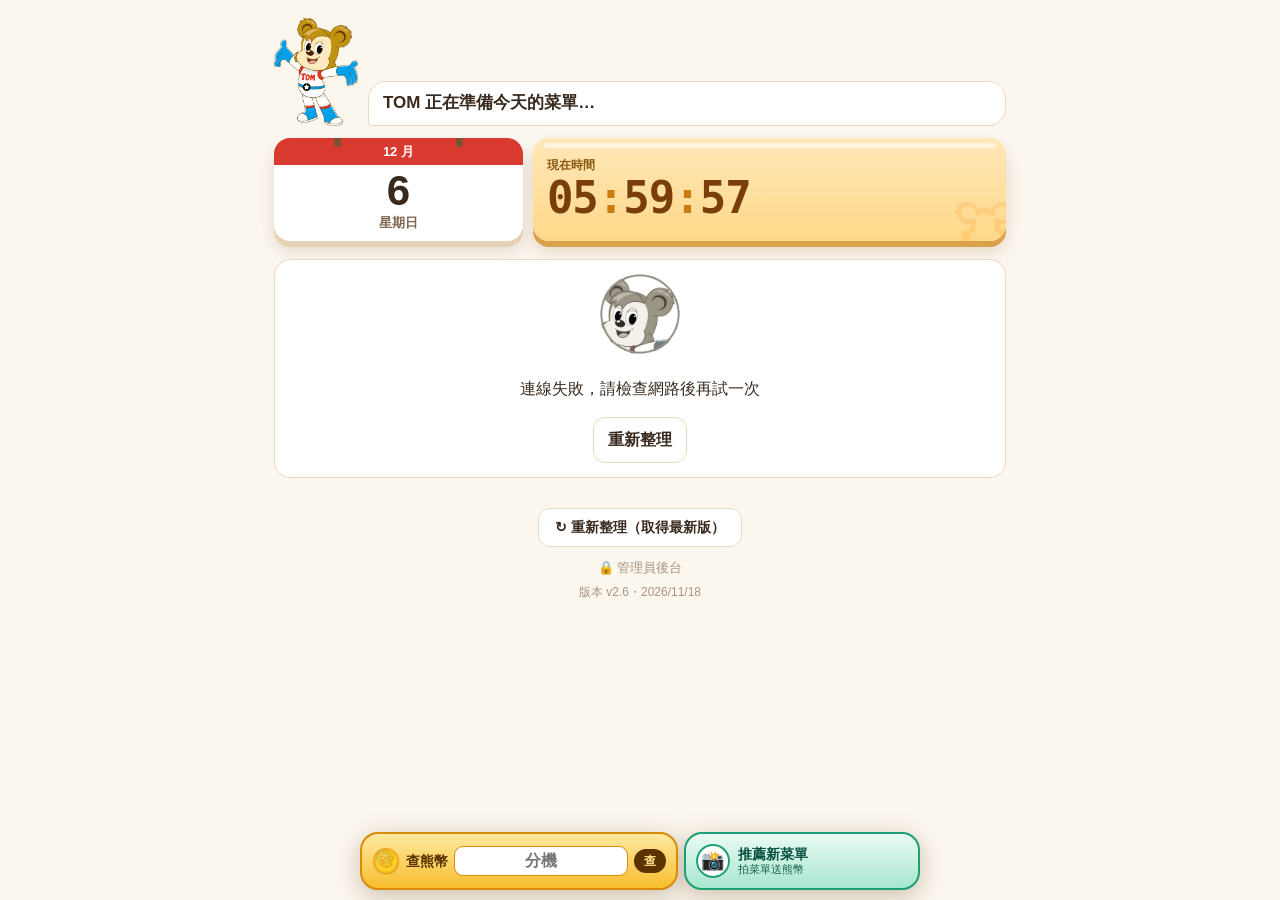
==== commit 3c59d93d: "v2.6 取餐 QR 核銷 Co-Authored-By: Claude Opus 5.5 <noreply@anthropic.com> Claude-Session: https://claude" ====
--- a/index.html
+++ b/index.html
@@ -193,6 +193,11 @@
 .rk .bar{height:6px;border-radius:3px;background:#F1E6D2;margin-top:3px;overflow:hidden}.rk .bar i{display:block;height:100%;background:#EF9F27}
 .hint{font-size:12px;color:var(--sub);text-align:center;margin:6px 0}
 .addb{background:#fff;border:1.5px solid var(--line);border-radius:12px;padding:7px 10px;font-weight:800;white-space:nowrap}
+.qrbtn{width:100%;margin-top:10px;background:linear-gradient(180deg,#fff,#FFF1DA);border:2px solid #EF9F27;color:#633806;border-radius:14px;padding:10px;font-weight:900;font-size:16px}
+.qrshow{text-align:center}.qrshow .qh b{display:block;font-size:18px}.qrshow .qh span{font-weight:800;color:var(--sub)}
+.qimg{background:#fff;border-radius:16px;padding:10px;margin:10px auto;max-width:280px;border:2px solid #EF9F27}.qimg svg{display:block;width:100%;height:auto}
+.qcode{font:900 34px ui-monospace,Menlo,monospace;letter-spacing:10px;color:#3A2A1E}
+.qitems{font-size:14px;margin-top:6px}.qpay{display:inline-block;margin-top:8px;background:#FDEBE4;color:#A33A1B;font-weight:900;border-radius:999px;padding:3px 14px}.qpay.ok{background:#E3F6EC;color:#16704F}
 .askin{width:100%;font-size:22px;text-align:center;letter-spacing:4px}.cpop b{display:block;font-size:22px;color:#BA7517}.cpop span{font-size:13px;color:var(--sub)}
 @keyframes cpop{0%{opacity:0;transform:translate(-50%,-40%) scale(.7)}12%{opacity:1;transform:translate(-50%,-50%) scale(1.06)}20%{transform:translate(-50%,-50%) scale(1)}80%{opacity:1}100%{opacity:0;transform:translate(-50%,-62%)}}
 .csheet-bg{position:fixed;inset:0;background:rgba(30,22,15,.45);z-index:80;opacity:0;pointer-events:none;transition:opacity .3s}
@@ -438,6 +443,16 @@
 // ---------- 大家最愛／我上次吃什麼 ----------
 function openHS(h){$('hs').innerHTML=h;$('hs').classList.add('open');$('hsBg').classList.add('open');document.body.style.overflow='hidden'}
 document.getElementById('hsBg').onclick=function(){closeHS()};
+if(/[?&]pk=/.test(location.search))setTimeout(function(){toast('這是取餐 QR，請讓管理員用後台的「📷 取餐核銷」掃描',1)},1500);
+document.addEventListener('click',function(e){var b=e.target.closest('[data-qr]');if(!b)return;e.stopPropagation();showQR(b.dataset.qr)},true);
+var QRLIB=null;function needQR(){return QRLIB||(QRLIB=new Promise(function(ok,no){var sc=document.createElement('script');sc.src='lib/qrcode.js';sc.onload=ok;sc.onerror=function(){QRLIB=null;no(new Error('QR 載入失敗，請再按一次'))};document.head.appendChild(sc)}))}
+function showQR(ext){var g=G();if(!g)return;var p=g.people.filter(function(x){return x.ext===ext})[0];if(!p)return;
+  needQR().then(function(){var code=LunchCore.pickCode(g.id,ext),url=location.origin+location.pathname+'?pk='+g.id+'.'+ext+'.'+code;
+    var q=qrcode(0,'M');q.addData(url);q.make();
+    openHS('<div class="qrshow"><div class="qh"><b>🍱 '+esc(g.title)+'・取餐 QR</b><span>'+esc(ext)+(p.name?' '+esc(p.name):'')+'</span></div><div class="qimg">'+q.createSvgTag({cellSize:6,margin:2,scalable:true})+'</div><div class="qcode">'+code+'</div><div class="hint">取餐時把這個畫面給管理員掃<br>掃不到的話，報這 4 碼也可以</div>'+
+      '<div class="qitems">'+p.items.map(function(i){return esc(i.item)+' × '+i.qty}).join('、')+'</div>'+(p.unpaid?'<div class="qpay">💰 記得帶 '+money(p.unpaid)+' 現金</div>':'<div class="qpay ok">✓ 已付款</div>')+
+      '<button class="ghost" style="width:100%;margin-top:8px" id="hsX">收起來</button></div>');$('hsX').onclick=closeHS;$('hs').onclick=null})
+  .catch(function(e){toast(e.message,1)})}
 function closeHS(){$('hs').classList.remove('open');$('hsBg').classList.remove('open');document.body.style.overflow=''}
 function addToCart(list){var g=G();if(!g||g.state!=='open'){toast('現在不能點餐喔',1);return false}
   cart=cart.filter(function(c){return c.item&&c.item.trim()});
@@ -582,7 +597,7 @@
     var hb='<div class="sec-t" style="margin-bottom:2px">📋 取餐看板</div><div class="muted" style="font-size:13px;margin-bottom:10px">綠色＝已領・橘色＝還沒領・💰＝還沒付款</div><div class="board">'+
       ps.map(function(p){return '<div class="tk '+(p.picked?'got':'wait')+' t'+LV(p.ext).trim()+(p.ext===me.ext?' me':'')+(p.ext===viewExt?' sel':'')+'" data-x="'+esc(p.ext)+'"><b>'+esc(p.ext)+(p.paid?'':' <i>💰</i>')+'</b><small>'+(esc(p.name)||'&nbsp;')+'</small><span>'+(p.picked?'✓ 已領':'待領取')+'</span></div>'}).join('')+'</div>'+
       (left.length?'<div class="nudge">⏰ 還有 '+left.length+' 位還沒領：'+left.map(function(p){return esc(p.ext)+(p.name?' '+esc(p.name):'')}).join('、')+'</div>':'<div class="nudge ok">🎉 便當全部領完了，謝謝大家！</div>')+
-      (mp?'<div class="mybar'+(mp.picked?' got':'')+'"><img src="img/tom_head.png" alt=""><span>'+(mp.picked?'你的'+esc(mp.items.map(function(i){return i.item}).join('、'))+'已經領了，好好享用！':'你的'+esc(mp.items.map(function(i){return i.item}).join('、'))+'在櫃檯等你'+(mp.paid?'':'，記得帶 '+money(mp.unpaid)))+'</span></div>':'');
+      (mp?'<div class="mybar'+(mp.picked?' got':'')+'"><img src="img/tom_head.png" alt=""><span>'+(mp.picked?'你的'+esc(mp.items.map(function(i){return i.item}).join('、'))+'已經領了，好好享用！':'你的'+esc(mp.items.map(function(i){return i.item}).join('、'))+'在櫃檯等你'+(mp.paid?'':'，記得帶 '+money(mp.unpaid)))+'</span></div>'+(mp.picked?'':'<button class="qrbtn" data-qr="'+esc(mp.ext)+'">📱 出示我的取餐 QR</button>'):'');
     var pv=g.people.filter(function(x){return x.ext===viewExt})[0];
     if(pv) hb+='<div class="pview"><div style="font-weight:800;margin-bottom:6px">分機 '+esc(pv.ext)+(pv.name?'（'+esc(pv.name)+'）':'')+'</div>'+pv.items.map(function(i){return '<div class="ln"><span>'+esc(i.item)+' × '+i.qty+'</span><span>'+money(i.amount)+'</span></div>'}).join('')+
       '<div class="paybar '+(pv.paid?'paid':'unpaid')+'"><span>'+(pv.paid?'<span class="stamp">已付款</span>謝謝你！':'待付款・請交現金給管理員')+'</span><b>'+money(pv.paid?pv.total:pv.unpaid)+'</b></div></div>';
@@ -598,6 +613,7 @@
     h+='<div class="pview"><div style="font-weight:800;margin-bottom:6px">分機 '+esc(p.ext)+(p.name?'（'+esc(p.name)+'）':'')+'</div>'+
       p.items.map(function(i){var ex=[i.sugar,i.ice,i.note].filter(Boolean).join('・');return '<div class="ln"><span>'+esc(i.item)+' × '+i.qty+(ex?' <small class="muted">'+esc(ex)+'</small>':'')+(i.paid?' <small style="color:var(--ok2)">✓</small>':'')+'</span><span>'+money(i.amount)+'</span></div>'}).join('')+
       '<div class="paybar '+(p.paid?'paid':'unpaid')+'"><span>'+(p.paid?'<span class="stamp">已付款</span>謝謝你！':'待付款・請交現金給管理員'+(p.total!==p.unpaid?'（已付 '+money(p.total-p.unpaid)+'）':''))+'</span><b>'+money(p.paid?p.total:p.unpaid)+'</b></div>'+
+      (g.kind==='bento'&&!p.picked?'<button class="qrbtn" data-qr="'+esc(p.ext)+'">📱 '+(mine?'我的':'這位的')+'取餐 QR'+(mine?'（取餐時給管理員掃）':'（代點的人可以出示）')+'</button>':'')+
       (canEdit?'<div class="row" style="margin-top:10px"><button id="edMine" style="flex:1">✏️ 修改</button><button id="addMine" style="flex:1">＋ 再加一樣</button><button id="delMine" style="color:var(--no2)">刪除</button></div>':'')+
       (mine||g.state!=='open'||!p.unpaid?'':'<button id="claim" style="width:100%;margin-top:10px">🙋 這是我的分機，我要修改</button>')+'</div>';
   }
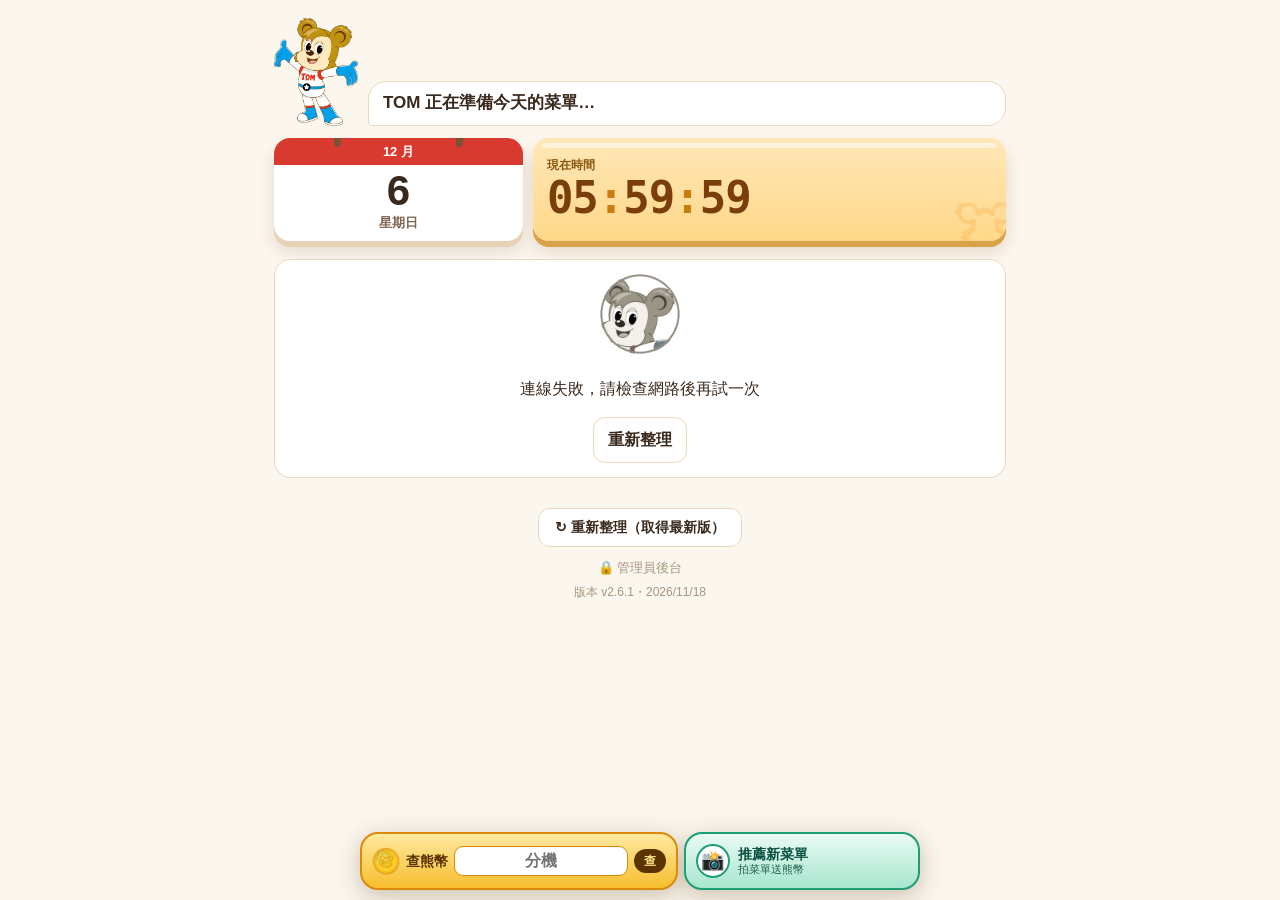
==== commit f82464a6: "v2.6.1 開飯看板：找我的取餐 QR Co-Authored-By: Claude Opus 5.5 <noreply@anthropic.com> Claude-Session: https:/" ====
--- a/index.html
+++ b/index.html
@@ -193,6 +193,7 @@
 .rk .bar{height:6px;border-radius:3px;background:#F1E6D2;margin-top:3px;overflow:hidden}.rk .bar i{display:block;height:100%;background:#EF9F27}
 .hint{font-size:12px;color:var(--sub);text-align:center;margin:6px 0}
 .addb{background:#fff;border:1.5px solid var(--line);border-radius:12px;padding:7px 10px;font-weight:800;white-space:nowrap}
+.qrbtn.big{background:#1D9E75;border:0;color:#fff;font-size:18px;padding:14px;box-shadow:0 4px 0 #13795A}
 .qrbtn{width:100%;margin-top:10px;background:linear-gradient(180deg,#fff,#FFF1DA);border:2px solid #EF9F27;color:#633806;border-radius:14px;padding:10px;font-weight:900;font-size:16px}
 .qrshow{text-align:center}.qrshow .qh b{display:block;font-size:18px}.qrshow .qh span{font-weight:800;color:var(--sub)}
 .qimg{background:#fff;border-radius:16px;padding:10px;margin:10px auto;max-width:280px;border:2px solid #EF9F27}.qimg svg{display:block;width:100%;height:auto}
@@ -446,6 +447,16 @@
 if(/[?&]pk=/.test(location.search))setTimeout(function(){toast('這是取餐 QR，請讓管理員用後台的「📷 取餐核銷」掃描',1)},1500);
 document.addEventListener('click',function(e){var b=e.target.closest('[data-qr]');if(!b)return;e.stopPropagation();showQR(b.dataset.qr)},true);
 var QRLIB=null;function needQR(){return QRLIB||(QRLIB=new Promise(function(ok,no){var sc=document.createElement('script');sc.src='lib/qrcode.js';sc.onload=ok;sc.onerror=function(){QRLIB=null;no(new Error('QR 載入失敗，請再按一次'))};document.head.appendChild(sc)}))}
+function findQR(){var g=G();
+  openHS('<div class="hh"><img src="img/joy_head.png" alt=""><div><b>你的分機是？</b><span>輸入一次，這支手機就會記住</span></div></div><input class="askin" id="fqIn" inputmode="numeric" placeholder="分機"><button class="again" id="fqGo">🔍 找我的取餐 QR</button><div class="hint">別人幫你代點的話，輸入你自己的分機就好</div><button class="ghost" style="width:100%" id="hsX">先不用</button>');
+  $('hsX').onclick=closeHS;$('hs').onclick=null;setTimeout(function(){$('fqIn').focus()},350);
+  $('fqIn').onkeydown=function(e){if(e.key==='Enter')$('fqGo').click()};
+  $('fqGo').onclick=function(){var v=$('fqIn').value.trim();if(!/^\d{2,6}$/.test(v)){$('fqIn').focus();return toast('請輸入分機號碼',1)}
+    var p=g.people.filter(function(x){return x.ext===v})[0];
+    if(!p){openHS('<div class="hh"><img src="img/joy_head.png" alt=""><div><b>分機 '+esc(v)+' 今天沒有點餐</b><span>確認一下分機，或是不是別人幫你代點？</span></div></div><button class="again" id="fqRe">重新輸入</button><div class="hint">也可以在取餐看板找找自己的名字</div><button class="ghost" style="width:100%" id="hsX">收起來</button>');$('fqRe').onclick=findQR;$('hsX').onclick=closeHS;return}
+    me.ext=v;if(p.name&&!me.name)me.name=p.name;saveMe();loadCoins();drawPeople();
+    if(p.picked){openHS('<div class="hh"><img src="img/tom_head.png" alt=""><div><b>'+esc(v)+' 已經領過了</b><span>好好享用 🍱</span></div></div><button class="ghost" style="width:100%" id="hsX">好</button>');$('hsX').onclick=closeHS;return}
+    toast('記住了！分機 '+v);showQR(v)}}
 function showQR(ext){var g=G();if(!g)return;var p=g.people.filter(function(x){return x.ext===ext})[0];if(!p)return;
   needQR().then(function(){var code=LunchCore.pickCode(g.id,ext),url=location.origin+location.pathname+'?pk='+g.id+'.'+ext+'.'+code;
     var q=qrcode(0,'M');q.addData(url);q.make();
@@ -594,14 +605,14 @@
   var ps=g.people.slice().sort(function(a,b){return (b.ext===me.ext)-(a.ext===me.ext)});
   if(eating(g)){
     var left=g.people.filter(function(x){return !x.picked}), mp=g.people.filter(function(x){return x.ext===me.ext})[0];
-    var hb='<div class="sec-t" style="margin-bottom:2px">📋 取餐看板</div><div class="muted" style="font-size:13px;margin-bottom:10px">綠色＝已領・橘色＝還沒領・💰＝還沒付款</div><div class="board">'+
+    var hb=(mp?'<div class="mybar'+(mp.picked?' got':'')+'"><img src="img/tom_head.png" alt=""><span>'+(mp.picked?'你的'+esc(mp.items.map(function(i){return i.item}).join('、'))+'已經領了，好好享用！':'你的'+esc(mp.items.map(function(i){return i.item}).join('、'))+'在櫃檯等你'+(mp.paid?'':'，記得帶 '+money(mp.unpaid)))+'</span></div>'+(mp.picked?'':'<button class="qrbtn big" data-qr="'+esc(mp.ext)+'">📱 出示我的取餐 QR</button>'):(left.length?'<button class="qrbtn big" id="findQR">🔍 找我的取餐 QR</button><div class="muted" style="font-size:12px;text-align:center;margin-top:4px">輸入分機就會出現，也可以直接點下面自己的分機格子</div>':''))+'<div class="sec-t" style="margin:12px 0 2px">📋 取餐看板</div><div class="muted" style="font-size:13px;margin-bottom:10px">綠色＝已領・橘色＝還沒領・💰＝還沒付款</div><div class="board">'+
       ps.map(function(p){return '<div class="tk '+(p.picked?'got':'wait')+' t'+LV(p.ext).trim()+(p.ext===me.ext?' me':'')+(p.ext===viewExt?' sel':'')+'" data-x="'+esc(p.ext)+'"><b>'+esc(p.ext)+(p.paid?'':' <i>💰</i>')+'</b><small>'+(esc(p.name)||'&nbsp;')+'</small><span>'+(p.picked?'✓ 已領':'待領取')+'</span></div>'}).join('')+'</div>'+
-      (left.length?'<div class="nudge">⏰ 還有 '+left.length+' 位還沒領：'+left.map(function(p){return esc(p.ext)+(p.name?' '+esc(p.name):'')}).join('、')+'</div>':'<div class="nudge ok">🎉 便當全部領完了，謝謝大家！</div>')+
-      (mp?'<div class="mybar'+(mp.picked?' got':'')+'"><img src="img/tom_head.png" alt=""><span>'+(mp.picked?'你的'+esc(mp.items.map(function(i){return i.item}).join('、'))+'已經領了，好好享用！':'你的'+esc(mp.items.map(function(i){return i.item}).join('、'))+'在櫃檯等你'+(mp.paid?'':'，記得帶 '+money(mp.unpaid)))+'</span></div>'+(mp.picked?'':'<button class="qrbtn" data-qr="'+esc(mp.ext)+'">📱 出示我的取餐 QR</button>'):'');
+      (left.length?'<div class="nudge">⏰ 還有 '+left.length+' 位還沒領：'+left.map(function(p){return esc(p.ext)+(p.name?' '+esc(p.name):'')}).join('、')+'</div>':'<div class="nudge ok">🎉 便當全部領完了，謝謝大家！</div>');
     var pv=g.people.filter(function(x){return x.ext===viewExt})[0];
-    if(pv) hb+='<div class="pview"><div style="font-weight:800;margin-bottom:6px">分機 '+esc(pv.ext)+(pv.name?'（'+esc(pv.name)+'）':'')+'</div>'+pv.items.map(function(i){return '<div class="ln"><span>'+esc(i.item)+' × '+i.qty+'</span><span>'+money(i.amount)+'</span></div>'}).join('')+
+    if(pv) hb+='<div class="pview"><div style="font-weight:800;margin-bottom:6px">分機 '+esc(pv.ext)+(pv.name?'（'+esc(pv.name)+'）':'')+'</div>'+pv.items.map(function(i){return '<div class="ln"><span>'+esc(i.item)+' × '+i.qty+'</span><span>'+money(i.amount)+'</span></div>'}).join('')+(pv.picked?'':'<button class="qrbtn" data-qr="'+esc(pv.ext)+'">📱 '+(pv.ext===me.ext?'我的':'這位的')+'取餐 QR</button>')+
       '<div class="paybar '+(pv.paid?'paid':'unpaid')+'"><span>'+(pv.paid?'<span class="stamp">已付款</span>謝謝你！':'待付款・請交現金給管理員')+'</span><b>'+money(pv.paid?pv.total:pv.unpaid)+'</b></div></div>';
     box.innerHTML=hb;
+    if($('findQR'))$('findQR').onclick=findQR;
     box.onclick=function(e){var c=e.target.closest('[data-x]');if(c){viewExt=viewExt===c.dataset.x?'':c.dataset.x;drawPeople()}};
     return;
   }
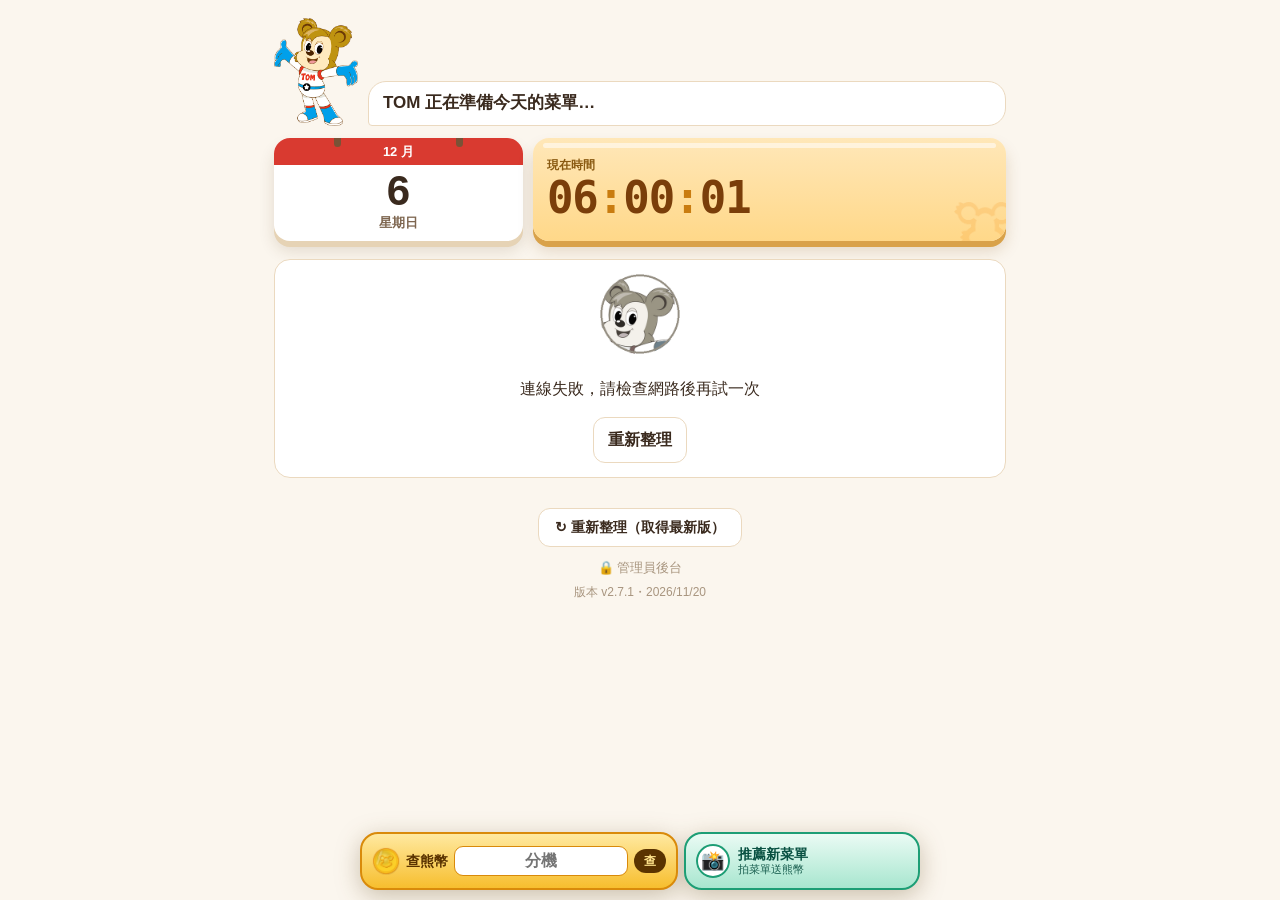
==== commit acbe7e25: "v2.7.1 📌 點餐須知提醒 Co-Authored-By: Claude Opus 5.5 <noreply@anthropic.com> Claude-Session: https://clau" ====
--- a/index.html
+++ b/index.html
@@ -19,8 +19,15 @@
 <link rel="stylesheet" href="common.css">
 <style>
 .hello{display:flex;gap:10px;align-items:flex-end;margin:4px 0 12px}
-.hello img{width:84px;flex:none;animation:bob 2.6s ease-in-out infinite;transform-origin:50% 100%}
-.hello img.wave{animation:wave 1.6s ease-in-out infinite}
+.hello .mw{position:relative;flex:none;display:block;animation:bob 2.6s ease-in-out infinite;transform-origin:50% 100%}
+.hello .mw.wave{animation:wave 1.6s ease-in-out infinite}
+.hello img{width:84px;display:block}
+.mdeco{position:absolute;inset:0;pointer-events:none}.mdeco>*{position:absolute;display:block}.mdeco svg{width:100%;height:auto;display:block}
+.fest{border-radius:16px;padding:8px 12px;margin:2px 0 10px;color:#fff;font-weight:900;font-size:15px;display:flex;align-items:center;gap:8px;box-shadow:0 4px 0 rgba(0,0,0,.12)}
+.fest .tx{flex:1;min-width:0}.fest small{display:block;font-weight:700;font-size:12px;opacity:.92}
+.fest button{flex:none;background:rgba(255,255,255,.2);border:1.5px solid rgba(255,255,255,.6);color:#fff;border-radius:999px;padding:3px 10px;font-size:12px;font-weight:800}
+.cal{position:relative}.cal .fdeco{position:absolute;right:-6px;top:-10px;font-size:22px;transform:rotate(14deg);z-index:2}
+#fxCv{position:fixed;left:0;top:0;width:100%;height:100%;pointer-events:none;z-index:40;transition:opacity .8s}
 @keyframes bob{50%{transform:translateY(-5px) rotate(-3deg)}}
 @keyframes wave{25%{transform:rotate(-6deg)}75%{transform:rotate(6deg)}}
 .bub{background:#fff;border:1.5px solid var(--line);border-radius:18px 18px 18px 4px;padding:10px 14px;flex:1;position:relative;animation:fadeup .5s both}
@@ -199,6 +206,12 @@
 .qimg{background:#fff;border-radius:16px;padding:10px;margin:10px auto;max-width:280px;border:2px solid #EF9F27}.qimg svg{display:block;width:100%;height:auto}
 .qcode{font:900 34px ui-monospace,Menlo,monospace;letter-spacing:10px;color:#3A2A1E}
 .qitems{font-size:14px;margin-top:6px}.qpay{display:inline-block;margin-top:8px;background:#FDEBE4;color:#A33A1B;font-weight:900;border-radius:999px;padding:3px 14px}.qpay.ok{background:#E3F6EC;color:#16704F}
+.cnote{margin-top:6px;background:#FFF3B0;border:1.5px solid #F2C94C;border-radius:10px;padding:4px 8px;font-size:13px;font-weight:800;color:#6B4A00;line-height:1.4;display:-webkit-box;-webkit-line-clamp:2;-webkit-box-orient:vertical;overflow:hidden}
+.mnote{position:relative;background:#FFF3B0;border:2px solid #F2C94C;border-left:8px solid #F2A900;border-radius:14px;padding:10px 12px 10px 14px;margin:0 0 12px;color:#4A3200;font-size:16px;font-weight:700;line-height:1.55;animation:mnwig 1.2s ease-in-out 2}
+.mnote b{display:block;font-size:14px;color:#9A6400;margin-bottom:2px;letter-spacing:1px}
+.dnote{margin:12px 14px 0}
+@keyframes mnwig{0%,100%{transform:none}15%{transform:rotate(-1.2deg)}30%{transform:rotate(1.2deg)}45%{transform:none}}
+.ncheck{background:#FFF3B0;border:2px solid #F2C94C;border-radius:14px;padding:12px;font-size:17px;font-weight:800;color:#4A3200;margin:6px 0 10px;line-height:1.6}
 .askin{width:100%;font-size:22px;text-align:center;letter-spacing:4px}.cpop b{display:block;font-size:22px;color:#BA7517}.cpop span{font-size:13px;color:var(--sub)}
 @keyframes cpop{0%{opacity:0;transform:translate(-50%,-40%) scale(.7)}12%{opacity:1;transform:translate(-50%,-50%) scale(1.06)}20%{transform:translate(-50%,-50%) scale(1)}80%{opacity:1}100%{opacity:0;transform:translate(-50%,-62%)}}
 .csheet-bg{position:fixed;inset:0;background:rgba(30,22,15,.45);z-index:80;opacity:0;pointer-events:none;transition:opacity .3s}
@@ -295,7 +308,8 @@
 <body>
 <div class="wrap">
   <div id="demoBar" class="demo hide">試用版：資料只存在你這台裝置，可以放心亂按。<a href="admin.html">前往管理員後台 →</a></div>
-  <div class="hello"><img id="mascot" src="img/tom_full.png" alt="TOM"><div class="bub" id="bub"><b>TOM 正在準備今天的菜單…</b></div></div>
+  <div class="fest hide" id="fest"></div>
+  <div class="hello"><span class="mw" id="mw"><img id="mascot" src="img/tom_full.png" alt="TOM"><span class="mdeco" id="mdeco"></span></span><div class="bub" id="bub"><b>TOM 正在準備今天的菜單…</b></div></div>
   <div class="dt"><div class="cal"><div class="hd" id="calM">--</div><div class="d" id="calD">--</div><div class="w" id="calW">--</div></div>
     <div class="clk"><div class="lb"><span>現在時間</span><span id="clkDl"></span></div><div class="t" id="clock">--:--:--</div><img class="bear" src="img/logo_frame.png" alt=""></div></div>
   <div id="cards"><div class="loading"><img src="img/logo_frame.png" alt="">讀取中…</div></div>
@@ -318,6 +332,7 @@
 <script src="seed.js"></script>
 <script src="core.js"></script>
 <script src="api.js"></script>
+<script src="theme.js"></script>
 <script>
 (function(){
 var $=function(id){return document.getElementById(id)};
@@ -374,6 +389,45 @@
 setInterval(function(){var e=document.getElementById('eatSay');if(e&&e.textContent.indexOf('祝大家')<0){eatIdx++;e.textContent=EAT_LINES[eatIdx%EAT_LINES.length]}},4500);
 
 // ---------- 招呼 ----------
+// ---------- 節慶主題 ----------
+var THEME=null,FX={on:false,raf:0,parts:[],t0:0,kind:''};
+function themeKey(){var q=(location.search.match(/[?&]theme=(\w+)/)||[])[1];if(q){try{localStorage.setItem('themePreview',q)}catch(e){}return q==='off'?'':q}
+  try{var pv=localStorage.getItem('themePreview');if(pv)return pv==='off'?'':pv}catch(e){}
+  var t=H&&H.theme;if(!t||!t.key)return '';var d=H.now.date;if(t.from&&d<t.from)return '';if(t.to&&d>t.to)return '';return t.key}
+function applyTheme(){var k=themeKey(),T=(window.LUNCH_THEMES||{})[k]||null;
+  if((T&&THEME&&THEME.key===k)||(!T&&!THEME))return;
+  THEME=T?Object.assign({key:k},T):null;var f=$('fest'),cal=document.querySelector('.cal'),clk=document.querySelector('.clk');
+  var old=cal.querySelector('.fdeco');if(old)old.remove();
+  var rs=document.documentElement.style;(window.__thVars||[]).forEach(function(v){rs.removeProperty(v)});window.__thVars=[];var tcs=$('thCss');if(tcs)tcs.remove();
+  if(T&&T.vars){Object.keys(T.vars).forEach(function(v){rs.setProperty(v,T.vars[v]);window.__thVars.push(v)})}
+  if(T&&T.css){var st=document.createElement('style');st.id='thCss';st.textContent=T.css;document.head.appendChild(st)}
+  if(!T){f.classList.add('hide');$('mdeco').innerHTML='';$('calM').style.background='';clk.style.background='';clk.style.boxShadow='';clk.querySelectorAll('.t,.lb').forEach(function(x){x.style.color=''});stopFx(true);return}
+  var cnt='';if(T.target){var y=H.now.date.slice(0,4),tg=y+'-'+T.target,n=Math.round((new Date(tg+'T00:00:00Z')-new Date(H.now.date+'T00:00:00Z'))/864e5);if(n===0)cnt=T.today;else if(n>0&&n<=40)cnt=T.count.replace('{n}',n)}
+  if(T.plain){f.classList.add('hide');$('mdeco').innerHTML='';$('calM').style.background=T.cal;clk.style.background='linear-gradient(180deg,'+T.clk[0]+','+T.clk[1]+')';clk.style.boxShadow='0 6px 0 '+T.clk[2]+',0 10px 16px rgba(0,0,0,.12)';clk.querySelectorAll('.t,.lb').forEach(function(x){x.style.color=T.clk[3]});stopFx(true);return}
+  f.style.background=T.banner;f.innerHTML='<div class="tx">'+T.title+'<small>'+(cnt||T.sub)+'</small></div>'+(T.fx?'<button id="fxT"></button>':'');f.classList.remove('hide');
+  $('mdeco').innerHTML='<span style="'+T.hatPos+'">'+T.hat+'</span>';
+  $('calM').style.background=T.cal;var d=document.createElement('span');d.className='fdeco';d.textContent=T.calDeco;cal.appendChild(d);
+  clk.style.background='linear-gradient(180deg,'+T.clk[0]+','+T.clk[1]+')';clk.style.boxShadow='0 6px 0 '+T.clk[2]+',0 10px 16px rgba(0,0,0,.18)';clk.querySelectorAll('.t,.lb').forEach(function(x){x.style.color=T.clk[3]});
+  if($('fxT'))$('fxT').onclick=function(){var off=!fxOff();try{localStorage.setItem('fxOff',off?H.now.date:'')}catch(e){}fxBtn();if(off)stopFx(true);else startFx()};
+  fxBtn();startFx()}
+function fxOff(){try{return localStorage.getItem('fxOff')===H.now.date}catch(e){return false}}
+function fxBtn(){if($('fxT'))$('fxT').textContent=fxOff()?'▶ 開動畫':THEME.icon+' 關動畫'}
+function fxAllowed(){return THEME&&THEME.fx&&!fxOff()&&window.scrollY<320&&!matchMedia('(prefers-reduced-motion: reduce)').matches}
+function startFx(){if(!fxAllowed())return;var cv=$('fxCv');if(!cv){cv=document.createElement('canvas');cv.id='fxCv';cv.setAttribute('aria-hidden','true');document.body.appendChild(cv)}
+  cv.style.opacity=1;if(FX.on&&FX.kind===THEME.fx)return;FX.kind=THEME.fx;FX.on=true;fxSize();FX.parts=[];var n=FX.kind==='snow'?60:22;for(var i=0;i<n;i++)FX.parts.push(fxMk(false));FX.t0=performance.now();cancelAnimationFrame(FX.raf);fxLoop()}
+function stopFx(now){var cv=$('fxCv');if(!cv||!FX.on)return;FX.on=false;cv.style.opacity=0;setTimeout(function(){if(!FX.on){cancelAnimationFrame(FX.raf);var c=cv.getContext('2d');c.clearRect(0,0,cv.width,cv.height)}},now?0:800)}
+function fxSize(){var cv=$('fxCv'),r=devicePixelRatio||1;cv.width=innerWidth*r;cv.height=innerHeight*r}
+function fxMk(top){var cv=$('fxCv'),r=devicePixelRatio||1,k=FX.kind;return{x:Math.random()*cv.width,y:top?-24*r:Math.random()*cv.height*.8,s:(k==='snow'?2+Math.random()*3.5:9+Math.random()*7)*r,vy:(k==='snow'?.5+Math.random()*1:.7+Math.random()*1.1)*r,vx:(Math.random()-.5)*.5*r,a:Math.random()*6.28,va:(Math.random()-.5)*.05,
+  e:k==='leaf'?['🍁','🍂'][Math.random()*2|0]:k==='cny'?['🧧','✨','🪙'][Math.random()*3|0]:''}}
+function fxLoop(){if(!FX.on)return;var cv=$('fxCv'),c=cv.getContext('2d'),W=cv.width,Hh=cv.height,el=(performance.now()-FX.t0)/1000,keep=el<6?1:Math.max(.25,1-(el-6)/12),r=devicePixelRatio||1;
+  c.clearRect(0,0,W,Hh);
+  FX.parts.forEach(function(p,i){if(p.dead)return;p.y+=p.vy;p.x+=p.vx+Math.sin(p.a)*.4*r;p.a+=FX.kind==='snow'?.02:p.va;
+    if(p.y>Hh+30){if(i/FX.parts.length<keep)FX.parts[i]=fxMk(true);else p.dead=1;return}
+    if(FX.kind==='snow'){c.globalAlpha=.9;c.fillStyle='#fff';c.beginPath();c.arc(p.x,p.y,p.s,0,6.28);c.fill();c.globalAlpha=.3;c.fillStyle='#8FB8DD';c.beginPath();c.arc(p.x+r,p.y+r,p.s,0,6.28);c.fill();c.globalAlpha=1}
+    else{c.save();c.translate(p.x,p.y);c.rotate(p.a);c.font=(p.s*2)+'px serif';c.textAlign='center';c.fillText(p.e,0,p.s*.7);c.restore()}});
+  FX.raf=requestAnimationFrame(fxLoop)}
+addEventListener('scroll',function(){if(!THEME)return;if(fxAllowed())startFx();else stopFx()},{passive:true});
+addEventListener('resize',function(){if(FX.on)fxSize()});
 function greet(){
   var hr=new Date(nowMs()+8*3600e3).getUTCHours();try{if(LunchAPI.demo&&sessionStorage.getItem('tourEnd'))hr=15}catch(e){}
   var hi=hr<11?'早安！':hr<14?'午安！':'下午好！';
@@ -388,7 +442,7 @@
   else if(hr>=14||(H.recap&&H.recap.last&&H.recap.last.date===H.now.date)){var nb=H.groups.filter(function(g){return g.kind==='bento'})[0];t='今天吃得開心嗎？明天見！';s=nb?dayLabel(nb.endAt)+'吃'+nb.title+'，已經可以先看菜單囉':'午餐已收攤，TOM 去休息了';img='img/tom_wave.png';cls='wave';}
   else if(H.groups.length){var nb2=H.groups[0];t=hi+'今天還沒開團';s=dayLabel(nb2.startAt)+'有「'+nb2.title+'」，先看看菜單吧';img='img/tom_wave.png';cls='wave';}
   else{t=hi+'今天還沒開團';s='先投票告訴管理員你想吃什麼吧';img='img/tom_wave.png';cls='wave';}
-  var m=$('mascot');if(m.getAttribute('src')!==img)m.src=img;m.className=cls;m.style.width=img.indexOf('head')>0?'64px':'';
+  var m=$('mascot');if(m.getAttribute('src')!==img)m.src=img;$('mw').className='mw '+cls;m.style.width=img.indexOf('head')>0?'64px':'';$('mdeco').style.display=img.indexOf('head')>0?'none':'';
   $('bub').innerHTML='<b>'+esc(t)+'</b><span>'+esc(s)+'</span>';
 }
 
@@ -399,7 +453,8 @@
   if(g.mode==='link') return '已截止・'+g.marks.length+' 人點好';
   return '已結單・'+(g.success?'成團 🎉':'沒成團');
 }
-function drawCards(){
+function drawCards(){if(THEME){if(fxAllowed())startFx();else stopFx()}drawCards0()}
+function drawCards0(){
   if(!H.groups.length){$('cards').innerHTML='';return}
   var act=H.groups.filter(isActive), up=H.groups.filter(function(g){return !isActive(g)});
   var upT=up.length&&up.every(function(g){return dayLabel(g.startAt)==='明天'})?'明天的揪團・先看看菜單':'接下來的揪團';
@@ -408,7 +463,7 @@
     var bar=(g.mode==='link'||!g.min||g.state==='upcoming')?'':'<div class="mini"><i style="width:'+pct(g)+'%"></i></div>';
     var sub=g.state==='upcoming'?esc(g.desc||'時間到就可以點囉'):g.mode==='link'?g.marks.length+' 人點好':money(g.total.amount)+(g.min?' / '+money(g.min):'')+'・'+g.total.people+' 人';
     var go=g.state==='upcoming'?'看菜單 ›':g.state==='open'?(g.mode==='link'?'前往 ↗':'點餐 ›'):'看結果 ›';
-    return '<div class="gcard fadeup k-'+g.kind+(sel===g.id?' sel':'')+'" data-g="'+g.id+'" style="animation-delay:'+(i*.06)+'s"><div class="ic">'+ic+'</div><div class="t"><b>'+esc(g.title)+'</b><span>'+stateTxt(g)+'</span><br><span>'+sub+'</span>'+bar+'</div><span class="go">'+go+'</span></div>';
+    return '<div class="gcard fadeup k-'+g.kind+(sel===g.id?' sel':'')+'" data-g="'+g.id+'" style="animation-delay:'+(i*.06)+'s"><div class="ic">'+ic+'</div><div class="t"><b>'+esc(g.title)+'</b><span>'+stateTxt(g)+'</span><br><span>'+sub+'</span>'+bar+(g.message&&(g.state==='open'||g.state==='upcoming')?'<div class="cnote">📌 '+esc(g.message)+'</div>':'')+'</div><span class="go">'+go+'</span></div>';
   }
   $('cards').innerHTML=(act.length?'<div class="sec-t">今天的揪團</div>'+act.map(cardHTML).join(''):'')+
     (up.length?'<div class="sec-t"'+(act.length?' style="margin-top:18px"':'')+'>'+upT+'</div>'+up.map(function(g,i){return cardHTML(g,i+act.length)}).join(''):'');
@@ -426,7 +481,7 @@
   var desc=[g.desc,g.shopNote].filter(Boolean).join('・');
   var h='<div class="card k-'+k+' fadeup" id="dcard"><img class="bearwm" src="img/logo_frame.png" alt="">'+
     '<div class="dhead"><div style="flex:1"><span class="kind">'+(g.emoji||KIND[k].split(' ')[0])+' '+KIND[k].split(' ')[1]+(g.mode==='link'?'・線上點餐':'')+'</span><h2>'+esc(g.title)+'</h2>'+(desc?'<p>'+esc(desc)+'</p>':'')+'</div>'+
-    (th?'<button class="dmbtn" id="dmBtn">🔍 看 DM</button>':'')+'</div>'+(th||favHtml(g)?'<div class="throw">'+(th?'<div class="thumbs" id="thumbs">'+th+'</div>':'')+favHtml(g)+'</div>':'')+'<div class="pad" id="dash"></div></div>';
+    (th?'<button class="dmbtn" id="dmBtn">🔍 看 DM</button>':'')+'</div>'+(g.message&&g.state!=='ended'?'<div class="mnote dnote"><b>📌 點餐須知</b>'+esc(g.message)+'</div>':'')+(th||favHtml(g)?'<div class="throw">'+(th?'<div class="thumbs" id="thumbs">'+th+'</div>':'')+favHtml(g)+'</div>':'')+'<div class="pad" id="dash"></div></div>';
   if(g.mode!=='link') h+='<div class="card k-'+k+'" id="cartCard"></div>';
   h+='<div class="card k-'+k+' pad people" id="peopleCard"></div>';
   $('detail').innerHTML=h;
@@ -551,11 +606,11 @@
   var k=g.kind;
   var rows=cart.map(function(c,i){
     return '<div class="cartrow" data-r="'+i+'"><div class="cr1"><input data-f="item" placeholder="'+(i?'再加一樣，例如 燙青菜':'看 DM 輸入品項')+'" value="'+esc(c.item)+'"><input data-f="price" inputmode="numeric" placeholder="單價 $" value="'+esc(c.price)+'"></div>'+
-      '<div class="cr2"><div class="step"><button type="button" data-q="-1">−</button><b>'+c.qty+'</b><button type="button" data-q="1">＋</button></div><input data-f="note" placeholder="備註（不要辣、飯少…）" value="'+esc(c.note)+'"><button type="button" class="rm" data-rm="1" aria-label="移除">✕</button></div>'+
+      '<div class="cr2"><div class="step"><button type="button" data-q="-1">−</button><b>'+c.qty+'</b><button type="button" data-q="1">＋</button></div><input data-f="note" placeholder="'+(G()&&G().message?'備註（請看上方📌須知）':'備註（不要辣、飯少…）')+'" value="'+esc(c.note)+'"><button type="button" class="rm" data-rm="1" aria-label="移除">✕</button></div>'+
       (k==='drink'?'<div class="cr3"><select data-f="sugar">'+SUGAR.map(function(s){return '<option value="'+s+'"'+(c.sugar===s?' selected':'')+'>'+(s||'甜度')+'</option>'}).join('')+'</select><select data-f="ice">'+ICE.map(function(s){return '<option value="'+s+'"'+(c.ice===s?' selected':'')+'>'+(s||'冰塊')+'</option>'}).join('')+'</select></div>':'')+'</div>';
   }).join('');
   var q=QUICK[k].length?'<div class="quick"><span class="l">常加點：</span>'+QUICK[k].map(function(x){return '<span class="chip" data-add="'+x[0]+'">＋'+x[0]+'</span>'}).join('')+'</div>':'';
-  box.innerHTML='<div class="pad"><div class="sec-t">'+(editMode?'✏️ 修改我的點餐':'🧺 我要點餐<button class="lastbtn" id="lastBtn">🕘 我上次吃什麼</button>')+'</div>'+
+  box.innerHTML='<div class="pad"><div class="sec-t">'+(editMode?'✏️ 修改我的點餐':'🧺 我要點餐<button class="lastbtn" id="lastBtn">🕘 我上次吃什麼</button>')+'</div>'+(g.message?'<div class="mnote"><b>📌 點餐前請注意</b>'+esc(g.message)+'</div>':'')+
     (editMode?'':'<label class="proxy'+(proxy?' on':'')+'"><input type="checkbox" id="proxyCb"'+(proxy?' checked':'')+'> 👥 幫同事代點（用同事的分機，錢由同事付）</label>')+
     '<div class="grid2" style="margin-bottom:12px"><div><label>'+(proxy?'同事的分機 *':'分機 *')+'</label><input id="ext" inputmode="numeric" placeholder="'+(proxy?'同事的分機':'例如 226')+'" value="'+esc(proxy?px.ext:(me.ext||''))+'"'+(editMode?' readonly':'')+'></div><div><label>'+(proxy?'同事的稱呼':'稱呼（選填）')+'</label><input id="nm" placeholder="'+(proxy?'例如 Daniel':'例如 Ann')+'" value="'+esc(proxy?px.name:(me.name||''))+'"></div></div>'+
     '<div id="rows">'+rows+'</div><button class="addrow" id="addRow">＋ 再加一樣</button>'+q+
@@ -583,6 +638,10 @@
   var items=cart.filter(function(c){return c.item.trim()});
   if(!items.length&&!editMode) return toast('請至少輸入一樣品項',1);
   for(var i=0;i<items.length;i++){if(items[i].price===''||isNaN(+items[i].price))return toast('請輸入「'+items[i].item+'」的單價',1)}
+  if(g.message&&!submit.ok&&items.some(function(c){return !String(c.note||'').trim()})){
+    openHS('<div class="hh"><img src="img/tom_head.png" alt=""><div><b>送出前再確認一下 📌</b><span>負責點餐的同事特別提醒</span></div></div><div class="ncheck">'+esc(g.message)+'</div><div class="hint">你有 '+items.filter(function(c){return !String(c.note||'').trim()}).length+' 樣餐點還沒寫備註</div><button class="again" id="ncBack" style="background:#F2A900">✏️ 回去寫備註</button><button class="ghost" style="width:100%;margin-top:6px" id="ncGo">不用備註，直接送出</button>');
+    $('hs').onclick=null;$('ncBack').onclick=function(){closeHS();var em=[].filter.call(document.querySelectorAll('#cartCard [data-f="note"]'),function(x){return !x.value.trim()})[0];if(em){em.scrollIntoView({behavior:'smooth',block:'center'});setTimeout(function(){em.focus()},400)}};
+    $('ncGo').onclick=function(){closeHS();submit.ok=true;try{submit()}finally{submit.ok=false}};return}
   if(!proxy){me.ext=ext;me.name=nm;saveMe()}else if(ext===me.ext){return toast('代點要填同事的分機喔',1)}
   var wasProxy=proxy;
   var b=$('send');b.disabled=true;b.innerHTML='<span class="spin"></span> 送出中';
@@ -677,7 +736,7 @@
 // ---------- 載入 ----------
 function render(first){
   if(!sel||!G()){var o=H.groups.filter(function(g){return g.state==='open'})[0]||H.groups[0];sel=o?o.id:null;first=true}
-  greet();drawCards();
+  greet();applyTheme();drawCards();
   var g=G();
   if(first) drawDetail(true);
   else if(g){
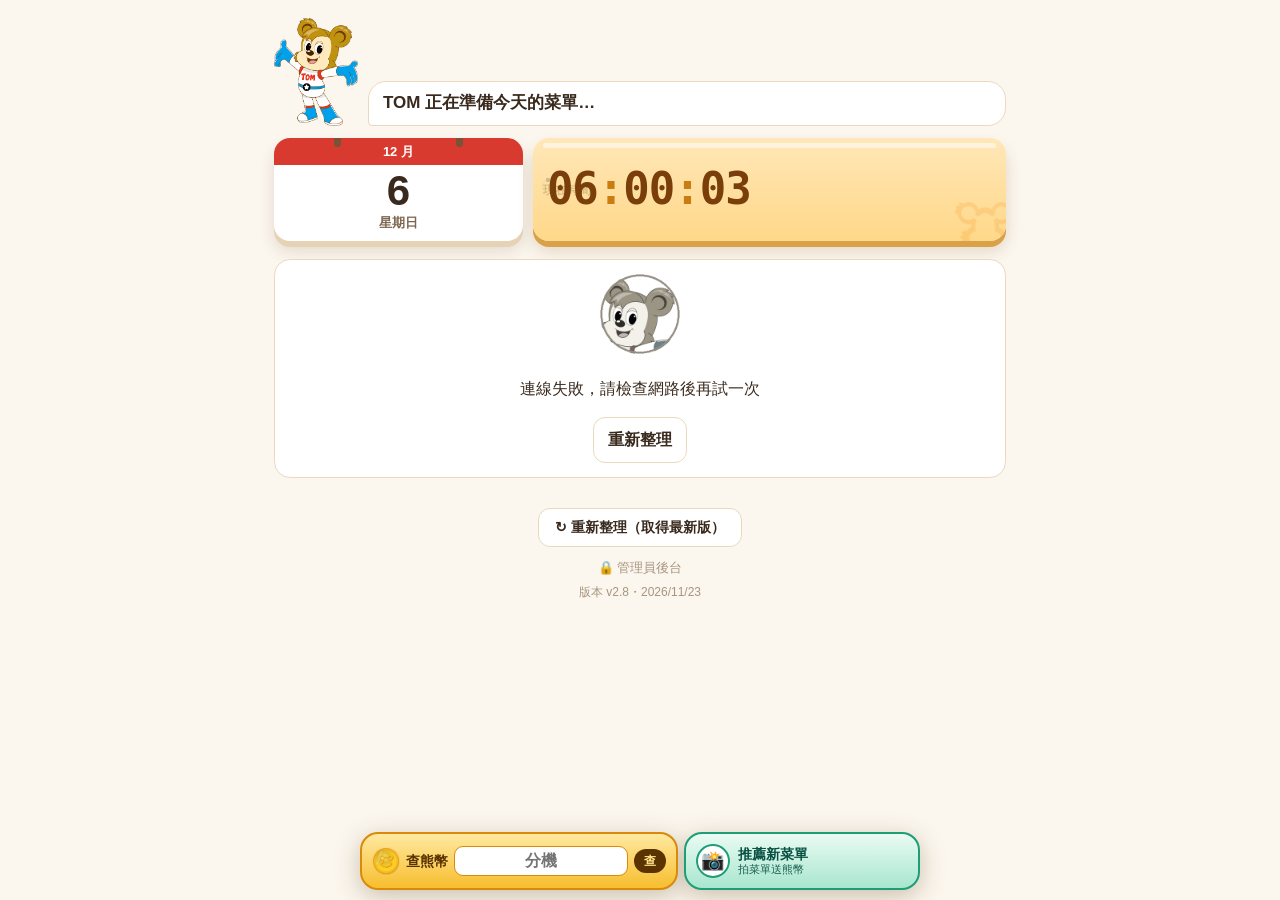
==== commit 5c3e210a: "v2.8 聖誕主題（12/1～12/26 自動） Co-Authored-By: Claude Opus 5.5 <noreply@anthropic.com> Claude-Session: htt" ====
--- a/index.html
+++ b/index.html
@@ -27,7 +27,16 @@
 .fest .tx{flex:1;min-width:0}.fest small{display:block;font-weight:700;font-size:12px;opacity:.92}
 .fest button{flex:none;background:rgba(255,255,255,.2);border:1.5px solid rgba(255,255,255,.6);color:#fff;border-radius:999px;padding:3px 10px;font-size:12px;font-weight:800}
 .cal{position:relative}.cal .fdeco{position:absolute;right:-6px;top:-10px;font-size:22px;transform:rotate(14deg);z-index:2}
-#fxCv{position:fixed;left:0;top:0;width:100%;height:100%;pointer-events:none;z-index:40;transition:opacity .8s}
+#snowCv{position:fixed;left:0;top:0;width:100%;height:100%;pointer-events:none;z-index:40;opacity:0;transition:opacity .4s}
+.fest{position:relative;overflow:hidden}
+.lw{position:relative;min-width:0;display:grid}.lw>.cal,.lw>.clk{height:100%}
+html[class*="th-"] .dt{gap:16px;margin:8px 4px 18px}
+.lwire{position:absolute;inset:-7px;border:2px solid #8A5A40;border-radius:22px;pointer-events:none;opacity:.5}
+.lbulbs{position:absolute;inset:-7px;pointer-events:none;z-index:2}
+.lb{position:absolute;width:9px;height:12px;margin:-6px 0 0 -4.5px;border-radius:50% 50% 45% 45%;background:var(--c);border:1px solid rgba(60,50,40,.18);opacity:.28;filter:saturate(.5);transition:opacity .35s,filter .35s,box-shadow .35s}
+.lb:before{content:"";position:absolute;left:2.5px;top:-3px;width:4px;height:4px;border-radius:1px;background:#4A5A55}
+.lb.on{opacity:1;filter:none;box-shadow:0 0 6px 2px var(--c)}
+.lb.chase{animation:lbchase .5s var(--d) 4 alternate}@keyframes lbchase{0%{opacity:.3;box-shadow:none}100%{opacity:1;box-shadow:0 0 10px 4px var(--c)}}
 @keyframes bob{50%{transform:translateY(-5px) rotate(-3deg)}}
 @keyframes wave{25%{transform:rotate(-6deg)}75%{transform:rotate(6deg)}}
 .bub{background:#fff;border:1.5px solid var(--line);border-radius:18px 18px 18px 4px;padding:10px 14px;flex:1;position:relative;animation:fadeup .5s both}
@@ -390,44 +399,44 @@
 
 // ---------- 招呼 ----------
 // ---------- 節慶主題 ----------
-var THEME=null,FX={on:false,raf:0,parts:[],t0:0,kind:''};
-function themeKey(){var q=(location.search.match(/[?&]theme=(\w+)/)||[])[1];if(q){try{localStorage.setItem('themePreview',q)}catch(e){}return q==='off'?'':q}
-  try{var pv=localStorage.getItem('themePreview');if(pv)return pv==='off'?'':pv}catch(e){}
-  var t=H&&H.theme;if(!t||!t.key)return '';var d=H.now.date;if(t.from&&d<t.from)return '';if(t.to&&d>t.to)return '';return t.key}
+var THEME=null;
+function themeKey(){var q=(location.search.match(/[?&]theme=(\w+)/)||[])[1];
+  try{if(q)sessionStorage.setItem('thPrev',q);q=sessionStorage.getItem('thPrev')}catch(e){}
+  if(q)return q==='off'?'':q;
+  var md=H.now.date.slice(5),S=window.LUNCH_THEME_SCHEDULE||[];
+  for(var i=0;i<S.length;i++){if(md>=S[i].from&&md<=S[i].to)return S[i].key}return ''}
 function applyTheme(){var k=themeKey(),T=(window.LUNCH_THEMES||{})[k]||null;
-  if((T&&THEME&&THEME.key===k)||(!T&&!THEME))return;
-  THEME=T?Object.assign({key:k},T):null;var f=$('fest'),cal=document.querySelector('.cal'),clk=document.querySelector('.clk');
-  var old=cal.querySelector('.fdeco');if(old)old.remove();
-  var rs=document.documentElement.style;(window.__thVars||[]).forEach(function(v){rs.removeProperty(v)});window.__thVars=[];var tcs=$('thCss');if(tcs)tcs.remove();
-  if(T&&T.vars){Object.keys(T.vars).forEach(function(v){rs.setProperty(v,T.vars[v]);window.__thVars.push(v)})}
-  if(T&&T.css){var st=document.createElement('style');st.id='thCss';st.textContent=T.css;document.head.appendChild(st)}
-  if(!T){f.classList.add('hide');$('mdeco').innerHTML='';$('calM').style.background='';clk.style.background='';clk.style.boxShadow='';clk.querySelectorAll('.t,.lb').forEach(function(x){x.style.color=''});stopFx(true);return}
-  var cnt='';if(T.target){var y=H.now.date.slice(0,4),tg=y+'-'+T.target,n=Math.round((new Date(tg+'T00:00:00Z')-new Date(H.now.date+'T00:00:00Z'))/864e5);if(n===0)cnt=T.today;else if(n>0&&n<=40)cnt=T.count.replace('{n}',n)}
-  if(T.plain){f.classList.add('hide');$('mdeco').innerHTML='';$('calM').style.background=T.cal;clk.style.background='linear-gradient(180deg,'+T.clk[0]+','+T.clk[1]+')';clk.style.boxShadow='0 6px 0 '+T.clk[2]+',0 10px 16px rgba(0,0,0,.12)';clk.querySelectorAll('.t,.lb').forEach(function(x){x.style.color=T.clk[3]});stopFx(true);return}
-  f.style.background=T.banner;f.innerHTML='<div class="tx">'+T.title+'<small>'+(cnt||T.sub)+'</small></div>'+(T.fx?'<button id="fxT"></button>':'');f.classList.remove('hide');
-  $('mdeco').innerHTML='<span style="'+T.hatPos+'">'+T.hat+'</span>';
-  $('calM').style.background=T.cal;var d=document.createElement('span');d.className='fdeco';d.textContent=T.calDeco;cal.appendChild(d);
-  clk.style.background='linear-gradient(180deg,'+T.clk[0]+','+T.clk[1]+')';clk.style.boxShadow='0 6px 0 '+T.clk[2]+',0 10px 16px rgba(0,0,0,.18)';clk.querySelectorAll('.t,.lb').forEach(function(x){x.style.color=T.clk[3]});
-  if($('fxT'))$('fxT').onclick=function(){var off=!fxOff();try{localStorage.setItem('fxOff',off?H.now.date:'')}catch(e){}fxBtn();if(off)stopFx(true);else startFx()};
-  fxBtn();startFx()}
-function fxOff(){try{return localStorage.getItem('fxOff')===H.now.date}catch(e){return false}}
-function fxBtn(){if($('fxT'))$('fxT').textContent=fxOff()?'▶ 開動畫':THEME.icon+' 關動畫'}
-function fxAllowed(){return THEME&&THEME.fx&&!fxOff()&&window.scrollY<320&&!matchMedia('(prefers-reduced-motion: reduce)').matches}
-function startFx(){if(!fxAllowed())return;var cv=$('fxCv');if(!cv){cv=document.createElement('canvas');cv.id='fxCv';cv.setAttribute('aria-hidden','true');document.body.appendChild(cv)}
-  cv.style.opacity=1;if(FX.on&&FX.kind===THEME.fx)return;FX.kind=THEME.fx;FX.on=true;fxSize();FX.parts=[];var n=FX.kind==='snow'?60:22;for(var i=0;i<n;i++)FX.parts.push(fxMk(false));FX.t0=performance.now();cancelAnimationFrame(FX.raf);fxLoop()}
-function stopFx(now){var cv=$('fxCv');if(!cv||!FX.on)return;FX.on=false;cv.style.opacity=0;setTimeout(function(){if(!FX.on){cancelAnimationFrame(FX.raf);var c=cv.getContext('2d');c.clearRect(0,0,cv.width,cv.height)}},now?0:800)}
-function fxSize(){var cv=$('fxCv'),r=devicePixelRatio||1;cv.width=innerWidth*r;cv.height=innerHeight*r}
-function fxMk(top){var cv=$('fxCv'),r=devicePixelRatio||1,k=FX.kind;return{x:Math.random()*cv.width,y:top?-24*r:Math.random()*cv.height*.8,s:(k==='snow'?2+Math.random()*3.5:9+Math.random()*7)*r,vy:(k==='snow'?.5+Math.random()*1:.7+Math.random()*1.1)*r,vx:(Math.random()-.5)*.5*r,a:Math.random()*6.28,va:(Math.random()-.5)*.05,
-  e:k==='leaf'?['🍁','🍂'][Math.random()*2|0]:k==='cny'?['🧧','✨','🪙'][Math.random()*3|0]:''}}
-function fxLoop(){if(!FX.on)return;var cv=$('fxCv'),c=cv.getContext('2d'),W=cv.width,Hh=cv.height,el=(performance.now()-FX.t0)/1000,keep=el<6?1:Math.max(.25,1-(el-6)/12),r=devicePixelRatio||1;
-  c.clearRect(0,0,W,Hh);
-  FX.parts.forEach(function(p,i){if(p.dead)return;p.y+=p.vy;p.x+=p.vx+Math.sin(p.a)*.4*r;p.a+=FX.kind==='snow'?.02:p.va;
-    if(p.y>Hh+30){if(i/FX.parts.length<keep)FX.parts[i]=fxMk(true);else p.dead=1;return}
-    if(FX.kind==='snow'){c.globalAlpha=.9;c.fillStyle='#fff';c.beginPath();c.arc(p.x,p.y,p.s,0,6.28);c.fill();c.globalAlpha=.3;c.fillStyle='#8FB8DD';c.beginPath();c.arc(p.x+r,p.y+r,p.s,0,6.28);c.fill();c.globalAlpha=1}
-    else{c.save();c.translate(p.x,p.y);c.rotate(p.a);c.font=(p.s*2)+'px serif';c.textAlign='center';c.fillText(p.e,0,p.s*.7);c.restore()}});
-  FX.raf=requestAnimationFrame(fxLoop)}
-addEventListener('scroll',function(){if(!THEME)return;if(fxAllowed())startFx();else stopFx()},{passive:true});
-addEventListener('resize',function(){if(FX.on)fxSize()});
+  if(!T||(THEME&&THEME.key===k)){if(THEME)themeTick();return}
+  THEME=Object.assign({key:k},T);document.documentElement.classList.add('th-'+k);
+  var st=document.createElement('style');st.textContent=T.css||'';document.head.appendChild(st);
+  var cnt='',y=H.now.date.slice(0,4),n=Math.round((new Date(y+'-'+T.target+'T00:00:00Z')-new Date(H.now.date+'T00:00:00Z'))/864e5);
+  cnt=n>0?T.count.replace('{n}',n):n===0?T.today:T.after;
+  var f=$('fest');f.className='fest xm';f.innerHTML='<div class="tx"><b>'+esc(T.title)+'</b><small>'+esc(cnt)+'</small></div>'+(T.tree?'<canvas id="thTree" aria-label="3D 聖誕樹"></canvas>':'');
+  if(T.tree){import('./lib/tree.js').then(function(m){m.makeTree($('thTree'),Object.assign({onTap:function(){toast('✨ TOM 祝你聖誕快樂！')}},T.tree))}).catch(function(){var c=$('thTree');if(c)c.outerHTML='<span style="font-size:44px;padding:0 14px">🎄</span>'})}
+  // 日期、時間框掛燈串
+  [document.querySelector('.cal'),document.querySelector('.clk')].forEach(function(el){if(!el||el.parentNode.classList.contains('lw'))return;var w=document.createElement('div');w.className='lw';el.parentNode.insertBefore(w,el);w.appendChild(el);
+    var wi=document.createElement('div');wi.className='lwire';w.appendChild(wi);var bb=document.createElement('div');bb.className='lbulbs';w.appendChild(bb)});
+  hangBulbs();addEventListener('resize',function(){hangBulbs();themeTick()});themeTick()}
+function hangBulbs(){var C=THEME.bulbs||['#F2C14E'];[].forEach.call(document.querySelectorAll('.lbulbs'),function(box){box.innerHTML='';var w=box.clientWidth,h=box.clientHeight,r=20;if(!w)return;
+  var L1=w-2*r,L2=h-2*r,arc=Math.PI*r/2,per=2*(L1+L2)+4*arc,n=Math.max(8,Math.floor(per/17));
+  var seg=[[L1,function(t){return[r+t,0]}],[arc,function(t){var a=-Math.PI/2+t/r;return[w-r+r*Math.cos(a),r+r*Math.sin(a)]}],[L2,function(t){return[w,r+t]}],[arc,function(t){var a=t/r;return[w-r+r*Math.cos(a),h-r+r*Math.sin(a)]}],[L1,function(t){return[w-r-t,h]}],[arc,function(t){var a=Math.PI/2+t/r;return[r+r*Math.cos(a),h-r+r*Math.sin(a)]}],[L2,function(t){return[0,h-r-t]}],[arc,function(t){var a=Math.PI+t/r;return[r+r*Math.cos(a),r+r*Math.sin(a)]}]];
+  for(var i=0;i<n;i++){var d=i*per/n,p=[0,0];for(var j=0;j<seg.length;j++){if(d<=seg[j][0]){p=seg[j][1](d);break}d-=seg[j][0]}
+    var b=document.createElement('i');b.className='lb';b.style.left=p[0]+'px';b.style.top=p[1]+'px';b.style.setProperty('--c',C[i%C.length]);b.style.setProperty('--d',(i*0.04)+'s');box.appendChild(b)}})}
+function themeTick(){if(!THEME)return;var g=H.groups.filter(function(x){return x.kind==='bento'&&x.state!=='upcoming'&&x.endAt.slice(0,10)===H.now.date})[0];
+  var pct=g?(g.min?Math.min(1,g.total.amount/g.min):(g.total.people?1:0)):0;if(g&&g.success)pct=1;
+  var bs=document.querySelectorAll('.lb'),k=Math.round(bs.length*pct);[].forEach.call(bs,function(b,i){b.classList.toggle('on',i<k)})}
+function celebrate(big){if(!THEME)return;themeTick();var red=matchMedia('(prefers-reduced-motion: reduce)').matches;if(red)return;
+  [].forEach.call(document.querySelectorAll('.lb'),function(b){b.classList.remove('chase');void b.offsetWidth;b.classList.add('chase')});
+  setTimeout(function(){[].forEach.call(document.querySelectorAll('.lb'),function(b){b.classList.remove('chase')})},2300);
+  var cv=$('snowCv');if(!cv){cv=document.createElement('canvas');cv.id='snowCv';cv.setAttribute('aria-hidden','true');document.body.appendChild(cv)}
+  var d=devicePixelRatio||1;cv.width=innerWidth*d;cv.height=innerHeight*d;var c=cv.getContext('2d'),ms=big?3400:2400,cnt=big?90:50,t0=performance.now();
+  var fl=[];for(var i=0;i<cnt;i++){var bg=Math.random()<.25;fl.push({x:Math.random()*cv.width,y:(Math.random()*.75-.2)*cv.height,s:(bg?4.5+Math.random()*3:1.8+Math.random()*2.4)*d,v:(bg?.55+Math.random()*.4:.35+Math.random()*.45)*d,sw:(.4+Math.random()*.9)*d,a:Math.random()*6.28,va:.015+Math.random()*.02,o:bg?.95:.75,star:bg&&Math.random()<.5})}
+  cv.style.opacity=1;cancelAnimationFrame(celebrate.raf);
+  (function loop(){var now=performance.now(),fade=now>t0+ms?Math.max(0,1-(now-t0-ms)/900):Math.min(1,(now-t0)/300);c.clearRect(0,0,cv.width,cv.height);
+    fl.forEach(function(f){f.y+=f.v;f.a+=f.va;f.x+=Math.sin(f.a)*f.sw;c.globalAlpha=f.o*fade;c.shadowColor='rgba(70,110,150,.6)';c.shadowBlur=f.s*1.2;
+      if(f.star){c.save();c.translate(f.x,f.y);c.rotate(f.a*.5);c.strokeStyle='#FFFDF7';c.lineWidth=Math.max(1,f.s*.22);c.lineCap='round';for(var k=0;k<6;k++){c.rotate(Math.PI/3);c.beginPath();c.moveTo(0,0);c.lineTo(0,f.s*1.5);c.moveTo(0,f.s*.8);c.lineTo(f.s*.45,f.s*1.15);c.moveTo(0,f.s*.8);c.lineTo(-f.s*.45,f.s*1.15);c.stroke()}c.restore()}
+      else{c.fillStyle='#FFFDF7';c.beginPath();c.arc(f.x,f.y,f.s,0,6.28);c.fill();c.shadowBlur=0;c.lineWidth=Math.max(1,f.s*.18);c.strokeStyle='rgba(120,150,185,.55)';c.stroke()}});
+    c.globalAlpha=1;c.shadowBlur=0;if(now<t0+ms+950)celebrate.raf=requestAnimationFrame(loop);else{c.clearRect(0,0,cv.width,cv.height);cv.style.opacity=0}})()}
 function greet(){
   var hr=new Date(nowMs()+8*3600e3).getUTCHours();try{if(LunchAPI.demo&&sessionStorage.getItem('tourEnd'))hr=15}catch(e){}
   var hi=hr<11?'早安！':hr<14?'午安！':'下午好！';
@@ -442,7 +451,7 @@
   else if(hr>=14||(H.recap&&H.recap.last&&H.recap.last.date===H.now.date)){var nb=H.groups.filter(function(g){return g.kind==='bento'})[0];t='今天吃得開心嗎？明天見！';s=nb?dayLabel(nb.endAt)+'吃'+nb.title+'，已經可以先看菜單囉':'午餐已收攤，TOM 去休息了';img='img/tom_wave.png';cls='wave';}
   else if(H.groups.length){var nb2=H.groups[0];t=hi+'今天還沒開團';s=dayLabel(nb2.startAt)+'有「'+nb2.title+'」，先看看菜單吧';img='img/tom_wave.png';cls='wave';}
   else{t=hi+'今天還沒開團';s='先投票告訴管理員你想吃什麼吧';img='img/tom_wave.png';cls='wave';}
-  var m=$('mascot');if(m.getAttribute('src')!==img)m.src=img;$('mw').className='mw '+cls;m.style.width=img.indexOf('head')>0?'64px':'';$('mdeco').style.display=img.indexOf('head')>0?'none':'';
+  var m=$('mascot');if(m.getAttribute('src')!==img)m.src=img;$('mw').className='mw '+cls;m.style.width=img.indexOf('head')>0?'64px':'';
   $('bub').innerHTML='<b>'+esc(t)+'</b><span>'+esc(s)+'</span>';
 }
 
@@ -453,7 +462,7 @@
   if(g.mode==='link') return '已截止・'+g.marks.length+' 人點好';
   return '已結單・'+(g.success?'成團 🎉':'沒成團');
 }
-function drawCards(){if(THEME){if(fxAllowed())startFx();else stopFx()}drawCards0()}
+function drawCards(){drawCards0();if(THEME)themeTick()}
 function drawCards0(){
   if(!H.groups.length){$('cards').innerHTML='';return}
   var act=H.groups.filter(isActive), up=H.groups.filter(function(g){return !isActive(g)});
@@ -647,7 +656,7 @@
   var b=$('send');b.disabled=true;b.innerHTML='<span class="spin"></span> 送出中';
   var wasOk=g.success;
   LunchAPI.call('saveCart',{groupId:g.id,ext:ext,name:nm,replace:editMode,items:items}).then(function(r){
-    replaceGroup(r);toast(wasProxy?'已幫 '+(nm||'分機 '+ext)+' 代點，錢由他付給管理員':editMode?'已更新你的點餐':(!wasOk&&r.success?'你讓大家成團了！':'點餐成功！謝謝你幫忙湊低消'));
+    replaceGroup(r);if(!editMode)setTimeout(function(){celebrate(!wasOk&&r.success)},50);toast(wasProxy?'已幫 '+(nm||'分機 '+ext)+' 代點，錢由他付給管理員':editMode?'已更新你的點餐':(!wasOk&&r.success?'你讓大家成團了！':'點餐成功！謝謝你幫忙湊低消'));
     proxy=false;px={ext:'',name:''};editMode=false;cart=[blank()];viewExt=ext;drawCards();drawDash();drawCart();drawPeople();greet();if(!wasProxy)loadCoins(true);
     $('peopleCard').scrollIntoView({behavior:'smooth',block:'start'});
   }).catch(function(e){toast(e.message,1);b.disabled=false;calc()});
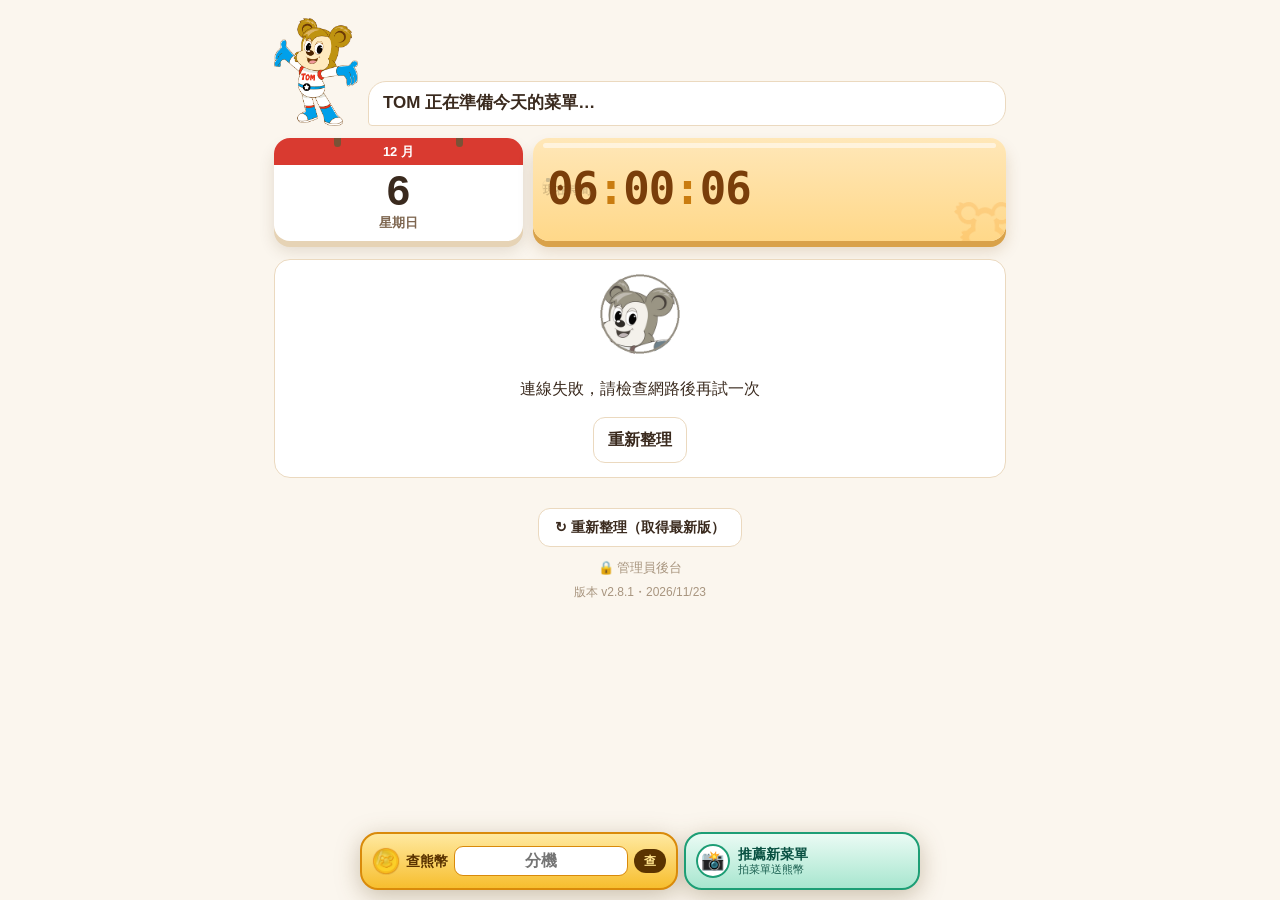
==== commit d42c02df: "v2.8.1 感恩週橫幅＋聖誕預告 Co-Authored-By: Claude Opus 5.5 <noreply@anthropic.com> Claude-Session: https://cl" ====
--- a/index.html
+++ b/index.html
@@ -30,7 +30,7 @@
 #snowCv{position:fixed;left:0;top:0;width:100%;height:100%;pointer-events:none;z-index:40;opacity:0;transition:opacity .4s}
 .fest{position:relative;overflow:hidden}
 .lw{position:relative;min-width:0;display:grid}.lw>.cal,.lw>.clk{height:100%}
-html[class*="th-"] .dt{gap:16px;margin:8px 4px 18px}
+html.th-xmas .dt{gap:16px;margin:8px 4px 18px}
 .lwire{position:absolute;inset:-7px;border:2px solid #8A5A40;border-radius:22px;pointer-events:none;opacity:.5}
 .lbulbs{position:absolute;inset:-7px;pointer-events:none;z-index:2}
 .lb{position:absolute;width:9px;height:12px;margin:-6px 0 0 -4.5px;border-radius:50% 50% 45% 45%;background:var(--c);border:1px solid rgba(60,50,40,.18);opacity:.28;filter:saturate(.5);transition:opacity .35s,filter .35s,box-shadow .35s}
@@ -411,21 +411,21 @@
   var st=document.createElement('style');st.textContent=T.css||'';document.head.appendChild(st);
   var cnt='',y=H.now.date.slice(0,4),n=Math.round((new Date(y+'-'+T.target+'T00:00:00Z')-new Date(H.now.date+'T00:00:00Z'))/864e5);
   cnt=n>0?T.count.replace('{n}',n):n===0?T.today:T.after;
-  var f=$('fest');f.className='fest xm';f.innerHTML='<div class="tx"><b>'+esc(T.title)+'</b><small>'+esc(cnt)+'</small></div>'+(T.tree?'<canvas id="thTree" aria-label="3D 聖誕樹"></canvas>':'');
+  var f=$('fest');f.className='fest '+(T.cls||'');f.innerHTML='<div class="tx"><b>'+esc(T.title)+'</b><small>'+esc(cnt)+'</small>'+(T.teaser?'<span class="tz">'+esc(T.teaser)+'</span>':'')+'</div>'+(T.tree?'<canvas id="thTree" aria-label="3D 聖誕樹"></canvas>':(T.cls==='tg'?'<span class="lf" aria-hidden="true">🍁</span>':''));
   if(T.tree){import('./lib/tree.js').then(function(m){m.makeTree($('thTree'),Object.assign({onTap:function(){toast('✨ TOM 祝你聖誕快樂！')}},T.tree))}).catch(function(){var c=$('thTree');if(c)c.outerHTML='<span style="font-size:44px;padding:0 14px">🎄</span>'})}
   // 日期、時間框掛燈串
-  [document.querySelector('.cal'),document.querySelector('.clk')].forEach(function(el){if(!el||el.parentNode.classList.contains('lw'))return;var w=document.createElement('div');w.className='lw';el.parentNode.insertBefore(w,el);w.appendChild(el);
+  if(T.bulbs)[document.querySelector('.cal'),document.querySelector('.clk')].forEach(function(el){if(!el||el.parentNode.classList.contains('lw'))return;var w=document.createElement('div');w.className='lw';el.parentNode.insertBefore(w,el);w.appendChild(el);
     var wi=document.createElement('div');wi.className='lwire';w.appendChild(wi);var bb=document.createElement('div');bb.className='lbulbs';w.appendChild(bb)});
-  hangBulbs();addEventListener('resize',function(){hangBulbs();themeTick()});themeTick()}
+  if(T.bulbs){hangBulbs();addEventListener('resize',function(){hangBulbs();themeTick()})}themeTick()}
 function hangBulbs(){var C=THEME.bulbs||['#F2C14E'];[].forEach.call(document.querySelectorAll('.lbulbs'),function(box){box.innerHTML='';var w=box.clientWidth,h=box.clientHeight,r=20;if(!w)return;
   var L1=w-2*r,L2=h-2*r,arc=Math.PI*r/2,per=2*(L1+L2)+4*arc,n=Math.max(8,Math.floor(per/17));
   var seg=[[L1,function(t){return[r+t,0]}],[arc,function(t){var a=-Math.PI/2+t/r;return[w-r+r*Math.cos(a),r+r*Math.sin(a)]}],[L2,function(t){return[w,r+t]}],[arc,function(t){var a=t/r;return[w-r+r*Math.cos(a),h-r+r*Math.sin(a)]}],[L1,function(t){return[w-r-t,h]}],[arc,function(t){var a=Math.PI/2+t/r;return[r+r*Math.cos(a),h-r+r*Math.sin(a)]}],[L2,function(t){return[0,h-r-t]}],[arc,function(t){var a=Math.PI+t/r;return[r+r*Math.cos(a),r+r*Math.sin(a)]}]];
   for(var i=0;i<n;i++){var d=i*per/n,p=[0,0];for(var j=0;j<seg.length;j++){if(d<=seg[j][0]){p=seg[j][1](d);break}d-=seg[j][0]}
     var b=document.createElement('i');b.className='lb';b.style.left=p[0]+'px';b.style.top=p[1]+'px';b.style.setProperty('--c',C[i%C.length]);b.style.setProperty('--d',(i*0.04)+'s');box.appendChild(b)}})}
-function themeTick(){if(!THEME)return;var g=H.groups.filter(function(x){return x.kind==='bento'&&x.state!=='upcoming'&&x.endAt.slice(0,10)===H.now.date})[0];
+function themeTick(){if(!THEME||!THEME.bulbs)return;var g=H.groups.filter(function(x){return x.kind==='bento'&&x.state!=='upcoming'&&x.endAt.slice(0,10)===H.now.date})[0];
   var pct=g?(g.min?Math.min(1,g.total.amount/g.min):(g.total.people?1:0)):0;if(g&&g.success)pct=1;
   var bs=document.querySelectorAll('.lb'),k=Math.round(bs.length*pct);[].forEach.call(bs,function(b,i){b.classList.toggle('on',i<k)})}
-function celebrate(big){if(!THEME)return;themeTick();var red=matchMedia('(prefers-reduced-motion: reduce)').matches;if(red)return;
+function celebrate(big){if(!THEME||!THEME.snow)return;themeTick();var red=matchMedia('(prefers-reduced-motion: reduce)').matches;if(red)return;
   [].forEach.call(document.querySelectorAll('.lb'),function(b){b.classList.remove('chase');void b.offsetWidth;b.classList.add('chase')});
   setTimeout(function(){[].forEach.call(document.querySelectorAll('.lb'),function(b){b.classList.remove('chase')})},2300);
   var cv=$('snowCv');if(!cv){cv=document.createElement('canvas');cv.id='snowCv';cv.setAttribute('aria-hidden','true');document.body.appendChild(cv)}
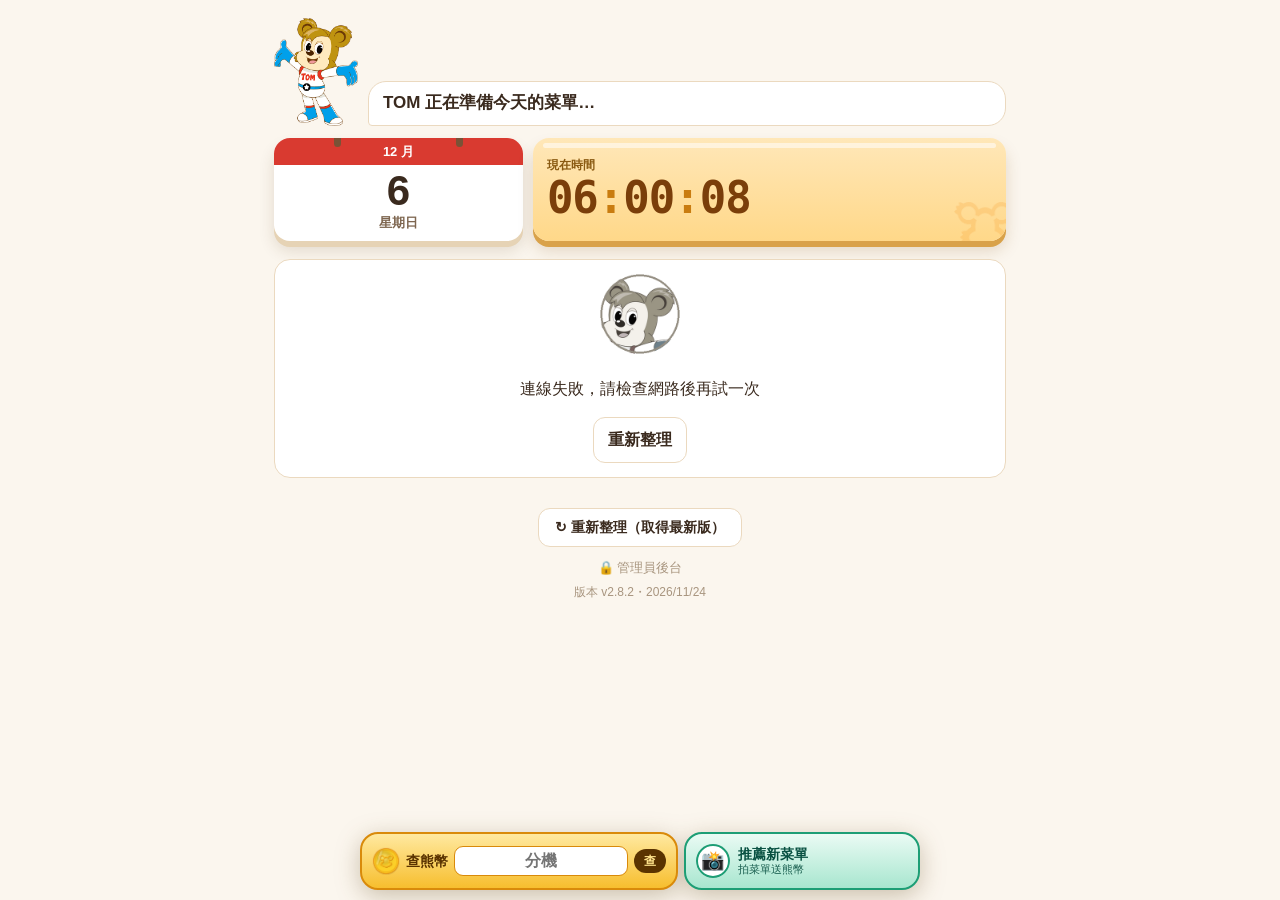
==== commit ae978991: "v2.8.2 修正時間框標籤與聖誕燈泡樣式撞名 Co-Authored-By: Claude Opus 5.5 <noreply@anthropic.com> Claude-Session: http" ====
--- a/index.html
+++ b/index.html
@@ -33,10 +33,10 @@
 html.th-xmas .dt{gap:16px;margin:8px 4px 18px}
 .lwire{position:absolute;inset:-7px;border:2px solid #8A5A40;border-radius:22px;pointer-events:none;opacity:.5}
 .lbulbs{position:absolute;inset:-7px;pointer-events:none;z-index:2}
-.lb{position:absolute;width:9px;height:12px;margin:-6px 0 0 -4.5px;border-radius:50% 50% 45% 45%;background:var(--c);border:1px solid rgba(60,50,40,.18);opacity:.28;filter:saturate(.5);transition:opacity .35s,filter .35s,box-shadow .35s}
-.lb:before{content:"";position:absolute;left:2.5px;top:-3px;width:4px;height:4px;border-radius:1px;background:#4A5A55}
-.lb.on{opacity:1;filter:none;box-shadow:0 0 6px 2px var(--c)}
-.lb.chase{animation:lbchase .5s var(--d) 4 alternate}@keyframes lbchase{0%{opacity:.3;box-shadow:none}100%{opacity:1;box-shadow:0 0 10px 4px var(--c)}}
+.xbulb{position:absolute;width:9px;height:12px;margin:-6px 0 0 -4.5px;border-radius:50% 50% 45% 45%;background:var(--c);border:1px solid rgba(60,50,40,.18);opacity:.28;filter:saturate(.5);transition:opacity .35s,filter .35s,box-shadow .35s}
+.xbulb:before{content:"";position:absolute;left:2.5px;top:-3px;width:4px;height:4px;border-radius:1px;background:#4A5A55}
+.xbulb.on{opacity:1;filter:none;box-shadow:0 0 6px 2px var(--c)}
+.xbulb.chase{animation:lbchase .5s var(--d) 4 alternate}@keyframes lbchase{0%{opacity:.3;box-shadow:none}100%{opacity:1;box-shadow:0 0 10px 4px var(--c)}}
 @keyframes bob{50%{transform:translateY(-5px) rotate(-3deg)}}
 @keyframes wave{25%{transform:rotate(-6deg)}75%{transform:rotate(6deg)}}
 .bub{background:#fff;border:1.5px solid var(--line);border-radius:18px 18px 18px 4px;padding:10px 14px;flex:1;position:relative;animation:fadeup .5s both}
@@ -421,13 +421,13 @@
   var L1=w-2*r,L2=h-2*r,arc=Math.PI*r/2,per=2*(L1+L2)+4*arc,n=Math.max(8,Math.floor(per/17));
   var seg=[[L1,function(t){return[r+t,0]}],[arc,function(t){var a=-Math.PI/2+t/r;return[w-r+r*Math.cos(a),r+r*Math.sin(a)]}],[L2,function(t){return[w,r+t]}],[arc,function(t){var a=t/r;return[w-r+r*Math.cos(a),h-r+r*Math.sin(a)]}],[L1,function(t){return[w-r-t,h]}],[arc,function(t){var a=Math.PI/2+t/r;return[r+r*Math.cos(a),h-r+r*Math.sin(a)]}],[L2,function(t){return[0,h-r-t]}],[arc,function(t){var a=Math.PI+t/r;return[r+r*Math.cos(a),r+r*Math.sin(a)]}]];
   for(var i=0;i<n;i++){var d=i*per/n,p=[0,0];for(var j=0;j<seg.length;j++){if(d<=seg[j][0]){p=seg[j][1](d);break}d-=seg[j][0]}
-    var b=document.createElement('i');b.className='lb';b.style.left=p[0]+'px';b.style.top=p[1]+'px';b.style.setProperty('--c',C[i%C.length]);b.style.setProperty('--d',(i*0.04)+'s');box.appendChild(b)}})}
+    var b=document.createElement('i');b.className='xbulb';b.style.left=p[0]+'px';b.style.top=p[1]+'px';b.style.setProperty('--c',C[i%C.length]);b.style.setProperty('--d',(i*0.04)+'s');box.appendChild(b)}})}
 function themeTick(){if(!THEME||!THEME.bulbs)return;var g=H.groups.filter(function(x){return x.kind==='bento'&&x.state!=='upcoming'&&x.endAt.slice(0,10)===H.now.date})[0];
   var pct=g?(g.min?Math.min(1,g.total.amount/g.min):(g.total.people?1:0)):0;if(g&&g.success)pct=1;
-  var bs=document.querySelectorAll('.lb'),k=Math.round(bs.length*pct);[].forEach.call(bs,function(b,i){b.classList.toggle('on',i<k)})}
+  var bs=document.querySelectorAll('.xbulb'),k=Math.round(bs.length*pct);[].forEach.call(bs,function(b,i){b.classList.toggle('on',i<k)})}
 function celebrate(big){if(!THEME||!THEME.snow)return;themeTick();var red=matchMedia('(prefers-reduced-motion: reduce)').matches;if(red)return;
-  [].forEach.call(document.querySelectorAll('.lb'),function(b){b.classList.remove('chase');void b.offsetWidth;b.classList.add('chase')});
-  setTimeout(function(){[].forEach.call(document.querySelectorAll('.lb'),function(b){b.classList.remove('chase')})},2300);
+  [].forEach.call(document.querySelectorAll('.xbulb'),function(b){b.classList.remove('chase');void b.offsetWidth;b.classList.add('chase')});
+  setTimeout(function(){[].forEach.call(document.querySelectorAll('.xbulb'),function(b){b.classList.remove('chase')})},2300);
   var cv=$('snowCv');if(!cv){cv=document.createElement('canvas');cv.id='snowCv';cv.setAttribute('aria-hidden','true');document.body.appendChild(cv)}
   var d=devicePixelRatio||1;cv.width=innerWidth*d;cv.height=innerHeight*d;var c=cv.getContext('2d'),ms=big?3400:2400,cnt=big?90:50,t0=performance.now();
   var fl=[];for(var i=0;i<cnt;i++){var bg=Math.random()<.25;fl.push({x:Math.random()*cv.width,y:(Math.random()*.75-.2)*cv.height,s:(bg?4.5+Math.random()*3:1.8+Math.random()*2.4)*d,v:(bg?.55+Math.random()*.4:.35+Math.random()*.45)*d,sw:(.4+Math.random()*.9)*d,a:Math.random()*6.28,va:.015+Math.random()*.02,o:bg?.95:.75,star:bg&&Math.random()<.5})}
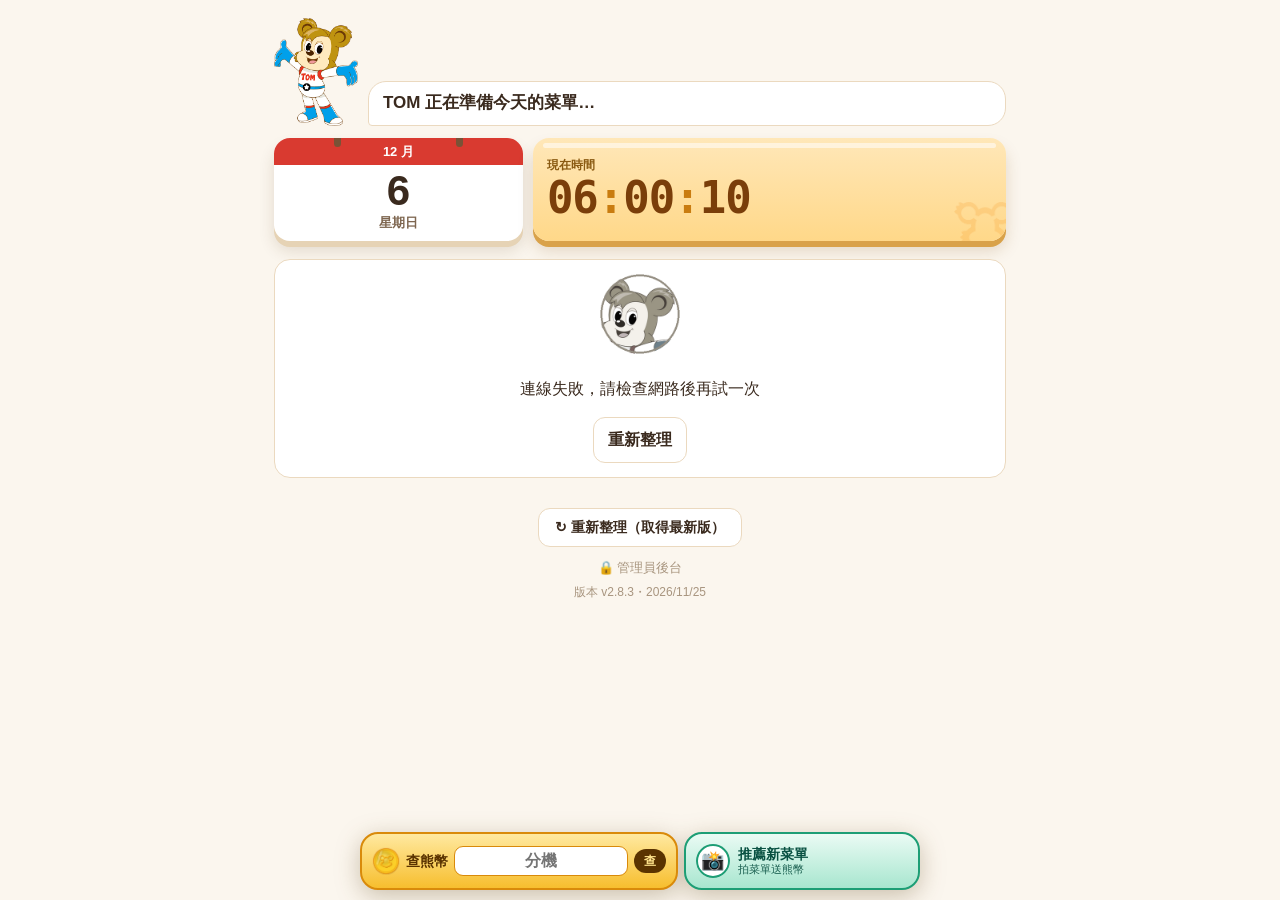
==== commit 3cf7da0f: "v2.8.3 11/26 感恩節首頁主題 Co-Authored-By: Claude Opus 5.5 <noreply@anthropic.com> Claude-Session: https:/" ====
--- a/index.html
+++ b/index.html
@@ -163,6 +163,7 @@
 .coinbar{position:fixed;left:50%;bottom:10px;transform:translateX(-50%);width:min(560px,calc(100% - 20px));display:grid;grid-template-columns:1.25fr 1fr;gap:6px;z-index:40;transition:transform .3s,opacity .3s;filter:drop-shadow(0 6px 12px rgba(80,50,0,.28))}
 .coinbar.unk{grid-template-columns:1.35fr 1fr}
 .coinbar.unk .cbc input{width:52px;flex:1}
+@media (max-width:360px){.coinbar{gap:5px;width:calc(100% - 12px)}.coinbar.unk{grid-template-columns:1.6fr 1fr}.cbb{padding:7px 7px;gap:5px}.cbc .c{width:22px;height:22px}.cbc input{padding:4px 2px;min-width:44px}.cbc .go{padding:5px 8px}.cbr .ic{width:28px;height:28px;font-size:16px}.cbb b{font-size:13px}}
 .coinbar.hidebar{transform:translate(-50%,140%);opacity:0}
 .cbb{position:relative;display:flex;align-items:center;gap:8px;border-radius:18px;padding:8px 10px;border:2px solid;min-height:58px;line-height:1.2;cursor:pointer;min-width:0}
 .cbb b{display:block;font-size:14px;white-space:nowrap;overflow:hidden;text-overflow:ellipsis}.cbb small{display:block;font-size:11px;opacity:.9;white-space:nowrap;overflow:hidden;text-overflow:ellipsis}
@@ -170,7 +171,7 @@
 .cbc{background:linear-gradient(180deg,#FFE9A0,#F7BE2E);border-color:#D98A0A;color:#5A3300}
 .cbc .c{width:30px;height:30px;flex:none;animation:cspin 3s linear infinite}@keyframes cspin{50%{transform:rotateY(180deg)}}
 .cbc input{flex:1;width:auto;min-width:0;border:1.5px solid #D98A0A;border-radius:9px;padding:4px 6px;font-weight:800;text-align:center;font-size:16px;background:#fff}
-.cbc .go{background:#5A3300;color:#FFE38A;border:none;border-radius:999px;padding:5px 10px;font-weight:900;font-size:12px;white-space:nowrap}
+.cbc .go{flex:none;background:#5A3300;color:#FFE38A;border:none;border-radius:999px;padding:5px 10px;font-weight:900;font-size:12px;white-space:nowrap}
 .cbr{background:linear-gradient(180deg,#EAFBF4,#A8E6CF);border-color:#1D9E75;color:#085041}
 .cbr .ic{width:34px;height:34px;border-radius:50%;flex:none;display:flex;align-items:center;justify-content:center;font-size:19px;background:#fff;box-shadow:inset 0 0 0 2px #1D9E75}
 .cbr .ic span{animation:wig 2.6s ease-in-out infinite;display:inline-block}@keyframes wig{0%,84%,100%{transform:none}90%{transform:rotate(-12deg) scale(1.12)}95%{transform:rotate(8deg)}}
@@ -414,9 +415,20 @@
   var f=$('fest');f.className='fest '+(T.cls||'');f.innerHTML='<div class="tx"><b>'+esc(T.title)+'</b><small>'+esc(cnt)+'</small>'+(T.teaser?'<span class="tz">'+esc(T.teaser)+'</span>':'')+'</div>'+(T.tree?'<canvas id="thTree" aria-label="3D 聖誕樹"></canvas>':(T.cls==='tg'?'<span class="lf" aria-hidden="true">🍁</span>':''));
   if(T.tree){import('./lib/tree.js').then(function(m){m.makeTree($('thTree'),Object.assign({onTap:function(){toast('✨ TOM 祝你聖誕快樂！')}},T.tree))}).catch(function(){var c=$('thTree');if(c)c.outerHTML='<span style="font-size:44px;padding:0 14px">🎄</span>'})}
   // 日期、時間框掛燈串
+  if(T.noBanner)f.className='fest hide';
+  if(T.hero)festHero(T.hero);
+  if(T.intro)setTimeout(function(){celebrate(false,true)},900);
   if(T.bulbs)[document.querySelector('.cal'),document.querySelector('.clk')].forEach(function(el){if(!el||el.parentNode.classList.contains('lw'))return;var w=document.createElement('div');w.className='lw';el.parentNode.insertBefore(w,el);w.appendChild(el);
     var wi=document.createElement('div');wi.className='lwire';w.appendChild(wi);var bb=document.createElement('div');bb.className='lbulbs';w.appendChild(bb)});
   if(T.bulbs){hangBulbs();addEventListener('resize',function(){hangBulbs();themeTick()})}themeTick()}
+function festHero(Hh){var hello=document.querySelector('.hello');if(!hello||$('thero'))return;
+  // 完整的正方形動畫放在 TOM 原本的位置，不裁切；打招呼的話留在右邊
+  var d=document.createElement('div');d.className='thero';d.id='thero';
+  d.innerHTML='<img src="'+Hh.poster+'" alt="TOM & JOY 祝你感恩節快樂"><video id="theroV" muted playsinline preload="none" poster="'+Hh.poster+'" aria-hidden="true"></video>';
+  hello.insertBefore(d,hello.firstChild);
+  var calm=matchMedia('(prefers-reduced-motion: reduce)').matches||(navigator.connection&&navigator.connection.saveData);
+  if(calm){$('theroV').remove();return}
+  setTimeout(function(){var v=$('theroV');v.src=Hh.src;var p=v.play();if(p&&p.catch)p.catch(function(){v.remove()})},1200)}
 function hangBulbs(){var C=THEME.bulbs||['#F2C14E'];[].forEach.call(document.querySelectorAll('.lbulbs'),function(box){box.innerHTML='';var w=box.clientWidth,h=box.clientHeight,r=20;if(!w)return;
   var L1=w-2*r,L2=h-2*r,arc=Math.PI*r/2,per=2*(L1+L2)+4*arc,n=Math.max(8,Math.floor(per/17));
   var seg=[[L1,function(t){return[r+t,0]}],[arc,function(t){var a=-Math.PI/2+t/r;return[w-r+r*Math.cos(a),r+r*Math.sin(a)]}],[L2,function(t){return[w,r+t]}],[arc,function(t){var a=t/r;return[w-r+r*Math.cos(a),h-r+r*Math.sin(a)]}],[L1,function(t){return[w-r-t,h]}],[arc,function(t){var a=Math.PI/2+t/r;return[r+r*Math.cos(a),h-r+r*Math.sin(a)]}],[L2,function(t){return[0,h-r-t]}],[arc,function(t){var a=Math.PI+t/r;return[r+r*Math.cos(a),r+r*Math.sin(a)]}]];
@@ -425,16 +437,17 @@
 function themeTick(){if(!THEME||!THEME.bulbs)return;var g=H.groups.filter(function(x){return x.kind==='bento'&&x.state!=='upcoming'&&x.endAt.slice(0,10)===H.now.date})[0];
   var pct=g?(g.min?Math.min(1,g.total.amount/g.min):(g.total.people?1:0)):0;if(g&&g.success)pct=1;
   var bs=document.querySelectorAll('.xbulb'),k=Math.round(bs.length*pct);[].forEach.call(bs,function(b,i){b.classList.toggle('on',i<k)})}
-function celebrate(big){if(!THEME||!THEME.snow)return;themeTick();var red=matchMedia('(prefers-reduced-motion: reduce)').matches;if(red)return;
+function celebrate(big,intro){if(!THEME||!(THEME.snow||THEME.fall))return;themeTick();var red=matchMedia('(prefers-reduced-motion: reduce)').matches;if(red)return;var leaf=THEME.fall==='leaf';if(!intro&&leaf)toast(big?THEME.big:THEME.thanks);
   [].forEach.call(document.querySelectorAll('.xbulb'),function(b){b.classList.remove('chase');void b.offsetWidth;b.classList.add('chase')});
   setTimeout(function(){[].forEach.call(document.querySelectorAll('.xbulb'),function(b){b.classList.remove('chase')})},2300);
   var cv=$('snowCv');if(!cv){cv=document.createElement('canvas');cv.id='snowCv';cv.setAttribute('aria-hidden','true');document.body.appendChild(cv)}
-  var d=devicePixelRatio||1;cv.width=innerWidth*d;cv.height=innerHeight*d;var c=cv.getContext('2d'),ms=big?3400:2400,cnt=big?90:50,t0=performance.now();
-  var fl=[];for(var i=0;i<cnt;i++){var bg=Math.random()<.25;fl.push({x:Math.random()*cv.width,y:(Math.random()*.75-.2)*cv.height,s:(bg?4.5+Math.random()*3:1.8+Math.random()*2.4)*d,v:(bg?.55+Math.random()*.4:.35+Math.random()*.45)*d,sw:(.4+Math.random()*.9)*d,a:Math.random()*6.28,va:.015+Math.random()*.02,o:bg?.95:.75,star:bg&&Math.random()<.5})}
+  var d=devicePixelRatio||1;cv.width=innerWidth*d;cv.height=innerHeight*d;var c=cv.getContext('2d'),ms=intro?2200:big?3400:2400,cnt=leaf?(intro?14:big?36:22):(big?90:50),t0=performance.now();
+  var fl=[];for(var i=0;i<cnt;i++){var bg=Math.random()<.25;fl.push({x:Math.random()*cv.width,y:(Math.random()*.75-.2)*cv.height,s:(bg?4.5+Math.random()*3:1.8+Math.random()*2.4)*d,v:(bg?.55+Math.random()*.4:.35+Math.random()*.45)*d,sw:(.4+Math.random()*.9)*d,a:Math.random()*6.28,va:.015+Math.random()*.02,o:bg?.95:.75,star:bg&&Math.random()<.5,e:['🍁','🍂','🍁','🍃'][Math.random()*4|0]})}
   cv.style.opacity=1;cancelAnimationFrame(celebrate.raf);
   (function loop(){var now=performance.now(),fade=now>t0+ms?Math.max(0,1-(now-t0-ms)/900):Math.min(1,(now-t0)/300);c.clearRect(0,0,cv.width,cv.height);
     fl.forEach(function(f){f.y+=f.v;f.a+=f.va;f.x+=Math.sin(f.a)*f.sw;c.globalAlpha=f.o*fade;c.shadowColor='rgba(70,110,150,.6)';c.shadowBlur=f.s*1.2;
-      if(f.star){c.save();c.translate(f.x,f.y);c.rotate(f.a*.5);c.strokeStyle='#FFFDF7';c.lineWidth=Math.max(1,f.s*.22);c.lineCap='round';for(var k=0;k<6;k++){c.rotate(Math.PI/3);c.beginPath();c.moveTo(0,0);c.lineTo(0,f.s*1.5);c.moveTo(0,f.s*.8);c.lineTo(f.s*.45,f.s*1.15);c.moveTo(0,f.s*.8);c.lineTo(-f.s*.45,f.s*1.15);c.stroke()}c.restore()}
+      if(leaf){c.shadowBlur=0;c.save();c.translate(f.x,f.y);c.rotate(f.a);c.font=(f.s*3.2)+'px serif';c.textAlign='center';c.textBaseline='middle';c.fillText(f.e,0,0);c.restore()}
+      else if(f.star){c.save();c.translate(f.x,f.y);c.rotate(f.a*.5);c.strokeStyle='#FFFDF7';c.lineWidth=Math.max(1,f.s*.22);c.lineCap='round';for(var k=0;k<6;k++){c.rotate(Math.PI/3);c.beginPath();c.moveTo(0,0);c.lineTo(0,f.s*1.5);c.moveTo(0,f.s*.8);c.lineTo(f.s*.45,f.s*1.15);c.moveTo(0,f.s*.8);c.lineTo(-f.s*.45,f.s*1.15);c.stroke()}c.restore()}
       else{c.fillStyle='#FFFDF7';c.beginPath();c.arc(f.x,f.y,f.s,0,6.28);c.fill();c.shadowBlur=0;c.lineWidth=Math.max(1,f.s*.18);c.strokeStyle='rgba(120,150,185,.55)';c.stroke()}});
     c.globalAlpha=1;c.shadowBlur=0;if(now<t0+ms+950)celebrate.raf=requestAnimationFrame(loop);else{c.clearRect(0,0,cv.width,cv.height);cv.style.opacity=0}})()}
 function greet(){
